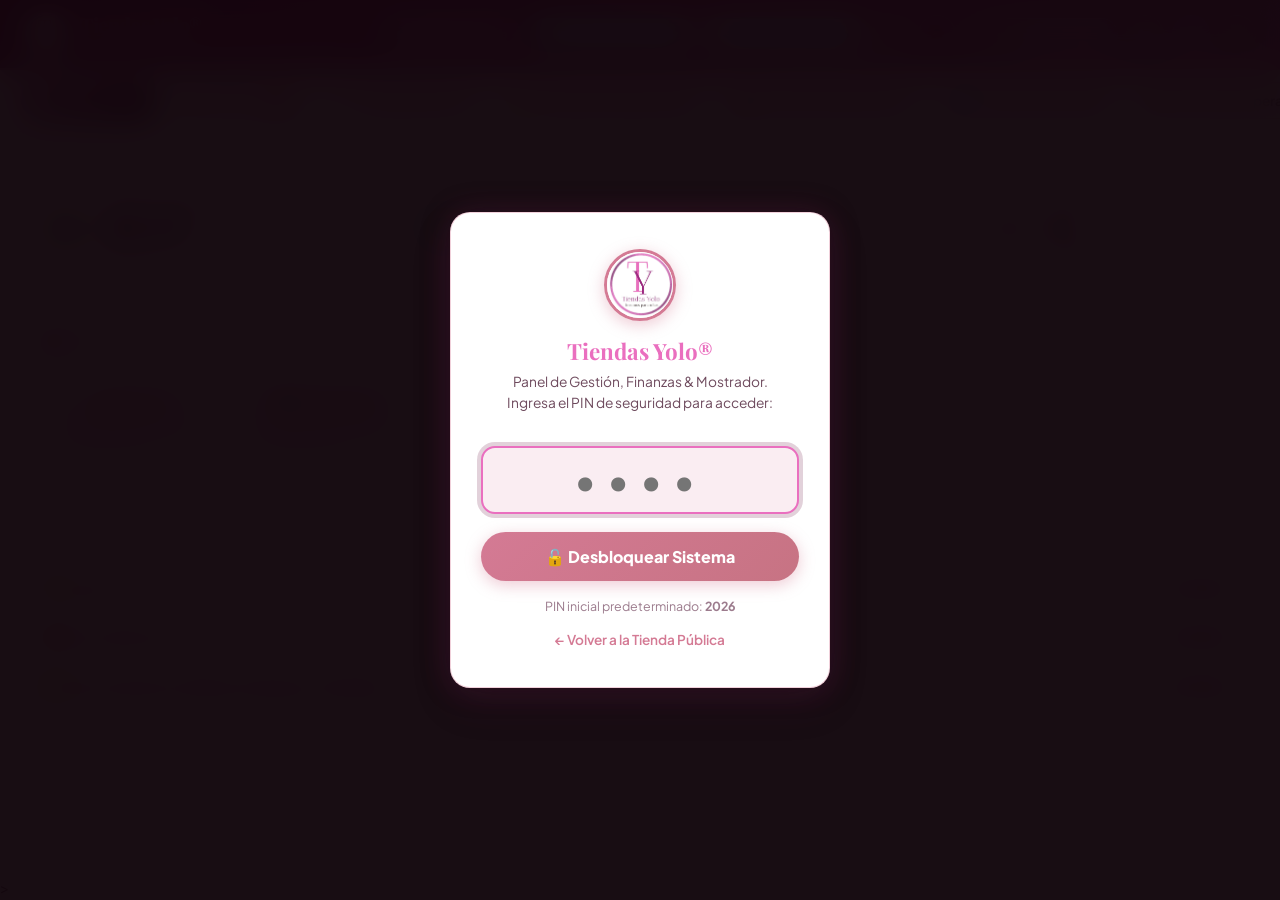
==== admin.html @ 81dedd33 "Modify admin.html for style updates and links Updated styles and links for admin panel." ====
<!DOCTYPE html>
<html lang="es">
<head>
  <meta charset="UTF-8">
  <meta name="viewport" content="width=device-width, initial-scale=1.0, maximum-scale=1.0, user-scalable=no">
  <title>Tiendas Yolo® | Backoffice & Finanzas</title>
  
  <meta name="robots" content="noindex, nofollow">
  <meta name="theme-color" content="#ea6fbf">
  <link rel="icon" type="image/png" href="favicon.png">
  <link rel="apple-touch-icon" href="icon-192.png">
  <link rel="manifest" href="manifest.webmanifest">

  <!-- Google Fonts: Playfair Display & Plus Jakarta Sans -->
  <link rel="preconnect" href="https://fonts.googleapis.com">
  <link rel="preconnect" href="https://fonts.gstatic.com">
  <link href="https://fonts.googleapis.com/css2?family=Playfair+Display:wght@600;700&family=Plus+Jakarta+Sans:wght@400;500;600;700;800&display=swap" rel="stylesheet">

  <link rel="stylesheet" href="https://cdnjs.cloudflare.com/ajax/libs/font-awesome/6.5.1/css/all.min.css" />
  <link rel="stylesheet" href="styles.css?v=20261023e">
  <style>
    /* Estilos Luxury Backoffice Tiendas Yolo */
    :root {
      --admin-topbar-h: 70px;
    }
    .admin-luxury-header {
      background: linear-gradient(135deg, #a8236d 0%, #d83d94 50%, #ea6fbf 100%);
      backdrop-filter: blur(14px);
      -webkit-backdrop-filter: blur(14px);
      color: #fff;
      padding: 12px 24px;
      display: flex;
      align-items: center;
      justify-content: space-between;
      position: sticky;
      top: 0;
      z-index: 1000;
      box-shadow: 0 4px 20px rgba(216, 61, 148, 0.3);
      border-bottom: 2px solid var(--ty-magenta-fuchsia);
    }
    .admin-brand-wrap {
      display: flex;
      align-items: center;
      gap: 12px;
      text-decoration: none;
      color: inherit;
    }
    .admin-brand-logo {
      width: 44px;
      height: 44px;
      border-radius: 50%;
      border: 2px solid #ea6fbf;
      box-shadow: 0 0 12px rgba(234, 111, 191, 0.5);
      object-fit: cover;
    }
    .admin-brand-title {
      font-family: var(--font-serif);
      font-size: 1.25rem;
      font-weight: 700;
      letter-spacing: -0.02em;
      line-height: 1.1;
      color: #ffffff;
    }
    .admin-badge-pro {
      background: linear-gradient(135deg, #FFF9D2, #FFE57F);
      color: #7c144e;
      font-size: 0.7rem;
      font-weight: 800;
      padding: 2px 9px;
      border-radius: var(--radius-pill);
      letter-spacing: 0.05em;
      text-transform: uppercase;
      box-shadow: 0 2px 8px rgba(255, 229, 127, 0.45);
      border: 1px solid rgba(229, 190, 78, 0.6);
      display: inline-block;
      margin-left: 6px;
    }
    .admin-brand-subtitle {
      font-size: 0.74rem;
      color: rgba(255, 255, 255, 0.88);
    }

    .admin-controls-group {
      display: flex;
      align-items: center;
      gap: 8px;
      flex-wrap: wrap;
    }

    .admin-profile-pill {
      background: rgba(255, 255, 255, 0.18);
      border: 1px solid rgba(255, 255, 255, 0.35);
      color: #ffffff;
      padding: 6px 12px;
      border-radius: var(--radius-pill);
      font-size: 0.76rem;
      font-weight: 700;
      display: inline-flex;
      align-items: center;
      gap: 6px;
      box-shadow: 0 2px 6px rgba(0,0,0,0.1);
    }

    @media (max-width: 820px) {
      .admin-luxury-header {
        position: relative;
        flex-direction: column;
        align-items: stretch;
        gap: 12px;
        padding: 12px 14px;
      }
      .admin-brand-wrap {
        justify-content: flex-start;
      }
      .admin-controls-group {
        display: flex;
        flex-wrap: wrap;
        align-items: center;
        justify-content: flex-start;
        width: 100%;
        gap: 8px;
      }
      .bcv-admin-pill, .cloud-admin-pill, .admin-profile-pill {
        font-size: 0.72rem;
        padding: 5px 10px;
      }
      .admin-circle-btn {
        width: 36px;
        height: 36px;
        font-size: 0.95rem;
      }
      .admin-subnav-bar {
        position: sticky;
        top: 0;
        z-index: 800;
        overflow-x: auto;
        flex-wrap: nowrap;
        -webkit-overflow-scrolling: touch;
        scrollbar-width: none;
        padding: 8px 10px;
        gap: 6px;
        background: var(--bg-surface);
      }
      .admin-subnav-bar::-webkit-scrollbar {
        display: none;
      }
      .admin-tab-btn {
        flex-shrink: 0;
        white-space: nowrap;
        font-size: 0.8rem;
        padding: 7px 12px;
      }
    }
    .admin-circle-btn {
      width: 38px;
      height: 38px;
      border-radius: 50%;
      border: 1px solid rgba(255, 255, 255, 0.2);
      background: rgba(255, 255, 255, 0.1);
      color: #ffffff;
      display: inline-flex;
      align-items: center;
      justify-content: center;
      font-size: 1rem;
      cursor: pointer;
      transition: all var(--transition-fast);
      box-shadow: 0 2px 6px rgba(0, 0, 0, 0.15);
    }
    .admin-circle-btn:hover {
      background: rgba(255, 255, 255, 0.25);
      transform: translateY(-2px);
      box-shadow: 0 4px 12px rgba(0, 0, 0, 0.25);
      border-color: var(--ty-rose-gold);
    }
    .admin-circle-btn.btn-fast-order {
      background: linear-gradient(135deg, #f59e0b, #d97706);
      border-color: #f59e0b;
      color: #1a0815;
      font-weight: 800;
      box-shadow: 0 0 14px rgba(245, 158, 11, 0.5);
    }
    .admin-circle-btn.btn-fast-order:hover {
      background: linear-gradient(135deg, #fbbf24, #f59e0b);
      transform: scale(1.06);
    }

    .bcv-admin-pill {
      background: #e0f2fe;
      border: 1px solid rgba(3, 105, 161, 0.25);
      color: #0369a1;
      padding: 6px 14px;
      border-radius: var(--radius-pill);
      font-size: 0.78rem;
      font-weight: 700;
      display: inline-flex;
      align-items: center;
      gap: 6px;
      cursor: pointer;
      transition: all var(--transition-fast);
    }
    .bcv-admin-pill:hover {
      background: #bae6fd;
      border-color: #0284c7;
      transform: translateY(-1px);
    }
    .bcv-pulse-dot {
      width: 8px;
      height: 8px;
      border-radius: 50%;
      background: #0284c7;
      box-shadow: 0 0 8px #0284c7;
      animation: pulse-glow 2s infinite;
    }
    @keyframes pulse-glow {
      0%, 100% { opacity: 1; transform: scale(1); }
      50% { opacity: 0.4; transform: scale(0.85); }
    }

    .cloud-admin-pill {
      background: #e0f2fe;
      border: 1px solid rgba(3, 105, 161, 0.25);
      color: #0369a1;
      padding: 6px 14px;
      border-radius: var(--radius-pill);
      font-size: 0.78rem;
      font-weight: 700;
      display: inline-flex;
      align-items: center;
      gap: 6px;
      cursor: pointer;
      transition: all var(--transition-fast);
    }
    .cloud-admin-pill:hover {
      background: #bae6fd;
      border-color: #0284c7;
    }
    .cloud-admin-pill.online {
      background: #e0f2fe;
      border-color: rgba(3, 105, 161, 0.25);
      color: #0369a1;
    }

    /* Sub-nav Administrativo */
    .admin-subnav-bar {
      display: flex;
      gap: 6px;
      overflow-x: auto;
      padding: 12px 20px;
      background: var(--bg-surface);
      border-bottom: 1px solid var(--border-light);
      position: sticky;
      top: var(--admin-topbar-h);
      z-index: 900;
      box-shadow: var(--shadow-sm);
    }
    .admin-tab-btn {
      display: inline-flex;
      align-items: center;
      gap: 8px;
      padding: 9px 18px;
      border-radius: var(--radius-pill);
      border: 1px solid var(--border-light);
      background: var(--bg-subtle);
      color: var(--text-secondary);
      font-weight: 600;
      font-size: 0.86rem;
      cursor: pointer;
      white-space: nowrap;
      transition: all var(--transition-fast);
    }
    .admin-tab-btn:hover {
      background: var(--ty-pink-soft);
      color: var(--ty-primary);
      border-color: var(--border-rose);
    }
    .admin-tab-btn.active {
      background: linear-gradient(135deg, var(--ty-primary), #521235);
      color: #ffffff;
      border-color: var(--ty-primary);
      box-shadow: 0 4px 12px rgba(112, 26, 73, 0.3);
    }
    .tab-badge {
      background: #ef4444;
      color: #ffffff;
      font-size: 0.72rem;
      font-weight: 800;
      padding: 1px 7px;
      border-radius: var(--radius-pill);
    }

    /* PIN Lock */
    .pin-lock-overlay {
      position: fixed;
      inset: 0;
      background: rgba(15, 4, 10, 0.96);
      backdrop-filter: blur(16px);
      -webkit-backdrop-filter: blur(16px);
      z-index: 99999;
      display: flex;
      align-items: center;
      justify-content: center;
      padding: 20px;
    }
    .pin-box {
      background: var(--bg-surface);
      border: 1px solid var(--border-rose);
      border-radius: var(--radius-lg);
      padding: 36px 30px;
      max-width: 380px;
      width: 100%;
      text-align: center;
      box-shadow: var(--shadow-lg), 0 0 30px rgba(112, 26, 73, 0.25);
    }
    .pin-logo {
      width: 72px;
      height: 72px;
      border-radius: 50%;
      margin: 0 auto 14px;
      border: 3px solid var(--ty-rose-gold);
      box-shadow: 0 4px 16px rgba(212, 122, 148, 0.4);
    }
    .pin-input {
      font-size: 2rem;
      letter-spacing: 0.35em;
      text-align: center;
      width: 100%;
      padding: 12px;
      margin: 18px 0;
      background: var(--bg-subtle);
      border: 2px solid var(--border-rose);
      border-radius: var(--radius-md);
      color: var(--text-primary);
      font-weight: 800;
    }
    .pin-input:focus {
      outline: none;
      border-color: var(--ty-primary);
      box-shadow: 0 0 0 4px rgba(112, 26, 73, 0.2);
    }

    /* Finanzas Multi-Divisa Cards */
    .finance-currencies-grid {
      display: grid;
      grid-template-columns: repeat(auto-fit, minmax(210px, 1fr));
      gap: 14px;
      margin-bottom: 20px;
    }
    .currency-card {
      background: var(--bg-surface);
      border: 1px solid var(--border-light);
      border-radius: var(--radius-md);
      padding: 16px;
      box-shadow: var(--shadow-sm);
      display: flex;
      flex-direction: column;
      gap: 6px;
      position: relative;
      overflow: hidden;
      transition: all var(--transition-fast);
    }
    .currency-card:hover {
      transform: translateY(-2px);
      box-shadow: var(--shadow-md);
    }
    .currency-card::before {
      content: '';
      position: absolute;
      top: 0;
      left: 0;
      bottom: 0;
      width: 4px;
    }
    .currency-card.pm-card::before { background: #10b981; }
    .currency-card.cash-card::before { background: #059669; }
    .currency-card.binance-card::before { background: #f59e0b; }

    .currency-card-header {
      display: flex;
      align-items: center;
      justify-content: space-between;
    }
    .currency-name {
      font-size: 0.8rem;
      font-weight: 700;
      text-transform: uppercase;
      letter-spacing: 0.05em;
      color: var(--text-muted);
    }
    .currency-val-main {
      font-size: 1.5rem;
      font-weight: 800;
      color: var(--text-primary);
      line-height: 1.1;
    }
    .currency-val-sub {
      font-size: 0.82rem;
      color: var(--text-secondary);
      font-weight: 600;
    }

    /* Desglose de Gastos Cards */
    .expense-cat-progress-item {
      display: flex;
      flex-direction: column;
      gap: 4px;
      margin-bottom: 12px;
    }
    .expense-cat-header {
      display: flex;
      justify-content: space-between;
      font-size: 0.82rem;
      font-weight: 700;
      color: var(--text-primary);
    }
    .expense-progress-bar-bg {
      background: var(--bg-subtle);
      border-radius: var(--radius-pill);
      height: 8px;
      overflow: hidden;
      width: 100%;
    }
    .expense-progress-bar-fill {
      height: 100%;
      border-radius: var(--radius-pill);
      background: linear-gradient(90deg, #f59e0b, #ef4444);
      transition: width 0.5s ease;
    }

    /* Manicuristas CRM Cards */
    .crm-banner-info {
      background: linear-gradient(135deg, rgba(112, 26, 73, 0.08), rgba(212, 122, 148, 0.12));
      border: 1px solid var(--border-rose);
      border-radius: var(--radius-md);
      padding: 16px 20px;
      margin-bottom: 20px;
      display: flex;
      align-items: center;
      justify-content: space-between;
      gap: 16px;
      flex-wrap: wrap;
    }

    /* Reporte Z Cierre de Caja Modal */
    .report-z-sheet {
      background: #ffffff;
      color: #111827;
      padding: 24px;
      border-radius: var(--radius-md);
      font-family: 'Courier New', Courier, monospace;
      border: 1px dashed #9ca3af;
      margin: 16px 0;
      line-height: 1.4;
    }
    .report-z-sheet h3 {
      text-align: center;
      font-size: 1.2rem;
      margin-bottom: 4px;
    }
    .report-z-sheet .center-text { text-align: center; font-size: 0.85rem; }
    .report-z-sheet .divider-line { border-top: 1px dashed #6b7280; margin: 10px 0; }
    .report-z-sheet .row-item { display: flex; justify-content: space-between; font-size: 0.9rem; }
    .report-z-sheet .row-item.bold-row { font-weight: bold; font-size: 1rem; }

    /* Guía de Operaciones Cards */
    .admin-guide-grid {
      display: grid;
      grid-template-columns: repeat(auto-fit, minmax(280px, 1fr));
      gap: 20px;
      margin-top: 16px;
    }
    .admin-guide-card {
      background: var(--bg-surface);
      border: 1px solid var(--border-light);
      border-radius: var(--radius-lg);
      padding: 24px;
      box-shadow: var(--shadow-sm);
      display: flex;
      flex-direction: column;
      gap: 12px;
      transition: all var(--transition-fast);
      position: relative;
    }
    .admin-guide-card:hover {
      transform: translateY(-3px);
      box-shadow: var(--shadow-md);
      border-color: var(--border-rose);
    }
    .guide-step-badge {
      width: 32px;
      height: 32px;
      border-radius: 50%;
      background: var(--ty-primary);
      color: #ffffff;
      display: flex;
      align-items: center;
      justify-content: center;
      font-weight: 800;
      font-size: 0.9rem;
    }
    .guide-card-title {
      font-family: var(--font-serif);
      font-size: 1.15rem;
      color: var(--ty-primary);
      font-weight: 700;
    }
    .guide-card-text {
      font-size: 0.88rem;
      color: var(--text-secondary);
      line-height: 1.5;
    }
  </style>
</head>
<body class="theme-light">

  <!-- =================================================================== -->
  <!-- PANTALLA DE SEGURIDAD / PIN DE ACCESO AL BACKOFFICE -->
  <!-- =================================================================== -->
  <div id="pin-lock-modal" class="pin-lock-overlay" style="display:none;">
    <div class="pin-box">
      <img src="logo-yolo.png" alt="Tiendas Yolo" class="pin-logo" onerror="this.onerror=null; this.src='assets/logo-yolo.png'">
      <h3 style="font-family:var(--font-serif); font-size:1.4rem; color:var(--ty-primary); margin-bottom:4px;">Tiendas Yolo®</h3>
      <p style="font-size:0.86rem; color:var(--text-secondary); margin-bottom:14px;">
        Panel de Gestión, Finanzas & Mostrador.<br>
        Ingresa el PIN de seguridad para acceder:
      </p>
      
      <input type="password" id="input-admin-pin" class="pin-input" maxlength="6" placeholder="••••" autocomplete="off" autofocus>
      
      <button class="btn-primary" id="btn-unlock-pin" style="width:100%; justify-content:center; padding:14px; font-weight:800; font-size:1rem;">
        🔓 Desbloquear Sistema
      </button>

      <p style="font-size:0.78rem; color:var(--text-muted); margin-top:16px;">
        PIN inicial predeterminado: <strong>2026</strong>
      </p>
      <div style="margin-top:12px;">
        <a href="./" style="font-size:0.85rem; color:var(--ty-rose-gold); text-decoration:none; font-weight:600;">
          ← Volver a la Tienda Pública
        </a>
      </div>
    </div>
  </div>

  <!-- =================================================================== -->
  <!-- HEADER LUXURY DE TIENDAS YOLO (CONTROLES ADMINISTRATIVOS) -->
  <!-- =================================================================== -->
  <header class="admin-luxury-header">
    <a href="#admin-dashboard" class="admin-brand-wrap" title="Ir al Dashboard General">
      <img src="logo-yolo.png" alt="Tiendas Yolo" class="admin-brand-logo" onerror="this.onerror=null; this.src='assets/logo-yolo.png'">
      <div>
        <div class="admin-brand-title">
          Tiendas Yolo®
        </div>
        <div class="admin-brand-subtitle">Backoffice · Finanzas · Tienda Online Maracaibo</div>
      </div>
    </a>

    <!-- CONTROLES CIRCULARES & STATUS EN VIVO -->
    <div class="admin-controls-group">

      <!-- Botón Volver a la Tienda Web Pública -->
      <a href="index.html" class="admin-pill-btn" style="text-decoration:none; display:inline-flex; align-items:center; gap:6px; background:linear-gradient(135deg, var(--ty-primary), #d45ba8); color:#fff; padding:6px 14px; border-radius:var(--radius-pill); font-weight:700; font-size:0.82rem; box-shadow:0 2px 8px rgba(0,0,0,0.15);" title="Ver Tienda Web Pública">
        🛍️ Ver Tienda Web
      </a>

      <!-- Tasa Oficial BCV en vivo (Click para actualizar) -->
      <div class="bcv-admin-pill" id="topbar-bcv-pill" title="Tasa oficial BCV actualizada en tiempo real (Clic para refrescar)">
        <span class="bcv-pulse-dot"></span>
        <span>BCV: <strong id="topbar-bcv-rate">Bs. 883.40</strong> / $</span>
      </div>

      <!-- Estado Google Sheets en vivo -->
      <div class="cloud-admin-pill online" id="topbar-cloud-pill" title="Respaldo y base de datos Google Sheets permanente">
        <span>☁️</span>
        <span id="topbar-cloud-text">Sheets Online</span>
      </div>



      <!-- Botón Cierre de Caja Diario (Reporte Z) -->
      <button type="button" class="admin-circle-btn" id="btn-topbar-report-z" title="🧾 Cierre de Caja Diario (Reporte Z)">
        🧾
      </button>

      <!-- Botón Manual & Guía de Gestión -->
      <button type="button" class="admin-circle-btn" id="btn-topbar-guide" title="🎓 Manual de Gestión y Enseñanza de Uso">
        🎓
      </button>

      <!-- Perfil Oficial Administrador / Desarrollador -->
      <div class="admin-profile-pill" id="admin-profile-badge" title="Sesión Administrador: Moisés González">
        <span class="bcv-pulse-dot" style="background:#ea6fbf; box-shadow:0 0 8px #ea6fbf;"></span>
        <span>👨‍💻 Moisés González</span>
      </div>

      <!-- Forzar Actualización en Dispositivos PWA -->
      <button type="button" class="admin-circle-btn" id="btn-topbar-force-refresh" title="🔄 Forzar Actualización y Limpiar Caché en Clientes">
        🔄
      </button>

      <!-- Modo Oscuro / Claro -->
      <button type="button" class="admin-circle-btn" id="btn-toggle-theme" title="Cambiar Tema (Claro / Oscuro)">
        🌓
      </button>

      <!-- Bloquear Sesión PIN -->
      <button type="button" class="admin-circle-btn" id="btn-lock-session" title="🔒 Bloquear Sesión con PIN">
        🔒
      </button>

    </div>
  </header>

  <!-- =================================================================== -->
  <!-- BARRA DE SUB-MÓDULOS ADMINISTRATIVOS -->
  <!-- =================================================================== -->
  <nav class="admin-subnav-bar">
    <button type="button" class="admin-tab-btn active" data-tab="admin-dashboard">
      <span>📊</span>
      <span>Dashboard</span>
    </button>
    <button type="button" class="admin-tab-btn" data-tab="admin-orders">
      <span>📦</span>
      <span>Pedidos</span>
      <span class="tab-badge" id="admin-orders-pending-count">0</span>
    </button>
    <button type="button" class="admin-tab-btn" data-tab="admin-quotes">
      <span>📝</span>
      <span>Cotizaciones Pro</span>
    </button>
    <button type="button" class="admin-tab-btn" data-tab="admin-finances">
      <span>💰</span>
      <span>Finanzas & Flujo de Caja</span>
    </button>
    <button type="button" class="admin-tab-btn" data-tab="admin-inventory">
      <span>🗃️</span>
      <span>Inventario (SKU Único)</span>
    </button>
    <button type="button" class="admin-tab-btn" data-tab="admin-clients">
      <span>👥</span>
      <span>Manicuristas (CRM)</span>
    </button>
    <button type="button" class="admin-tab-btn" data-tab="admin-guide">
      <span>🎓</span>
      <span>Manual de Operación</span>
    </button>
    <button type="button" class="admin-tab-btn" data-tab="admin-settings">
      <span>⚙️</span>
      <span>Config & Nube</span>
    </button>
  </nav>

  <!-- =================================================================== -->
  <!-- CONTENIDO PRINCIPAL DE MÓDULOS -->
  <!-- =================================================================== -->
  <main class="main-content" style="padding:20px;">

    <!-- SUB-VISTA 1: DASHBOARD EJECUTIVO -->
    <div id="subtab-admin-dashboard" class="admin-subtab-content active">
      
      <!-- TARJETAS KPI -->
      <div class="kpi-grid">
        <div class="kpi-card card-revenue">
          <div class="kpi-icon-wrap">💵</div>
          <div class="kpi-info">
            <span class="kpi-title">Ventas Totales</span>
            <h3 class="kpi-value" id="kpi-total-sales-usd">$0.00</h3>
            <span class="kpi-sub" id="kpi-total-sales-bs">Bs. 0.00</span>
          </div>
        </div>
        <div class="kpi-card card-net-profit">
          <div class="kpi-icon-wrap">📈</div>
          <div class="kpi-info">
            <span class="kpi-title">Ganancia Neta</span>
            <h3 class="kpi-value highlight-profit" id="kpi-net-profit-usd">$0.00</h3>
            <span class="kpi-sub" id="kpi-profit-margin">Margen neto: 0%</span>
          </div>
        </div>
        <div class="kpi-card card-orders">
          <div class="kpi-icon-wrap">📦</div>
          <div class="kpi-info">
            <span class="kpi-title">Pedidos Activos</span>
            <h3 class="kpi-value" id="kpi-active-orders-count">0</h3>
            <span class="kpi-sub" id="kpi-orders-delivered-count">0 entregados</span>
          </div>
        </div>
        <div class="kpi-card card-inventory-alert">
          <div class="kpi-icon-wrap">⚠️</div>
          <div class="kpi-info">
            <span class="kpi-title">Stock Crítico</span>
            <h3 class="kpi-value" id="kpi-low-stock-count">0</h3>
            <span class="kpi-sub">Insumos por reponer</span>
          </div>
        </div>
      </div>

      <!-- DOS COLUMNAS: CUENTAS Y PEDIDOS RECIENTES -->
      <div class="dashboard-two-cols">
        <div class="panel-box">
          <div class="panel-header">
            <h4 class="panel-title">👛 Balance de Cajas y Cuentas</h4>
            <button class="btn-micro" id="btn-dash-new-movement">+ Movimiento</button>
          </div>
          <div class="accounts-grid" id="dashboard-accounts-container"></div>
        </div>

        <div class="panel-box">
          <div class="panel-header">
            <h4 class="panel-title">🚚 Pedidos Recientes por Despachar</h4>
            <button class="btn-micro" id="btn-dash-see-all-orders">Ver Todos</button>
          </div>
          <div class="recent-orders-list" id="dashboard-recent-orders-container"></div>
        </div>
      </div>

      <!-- DESGLOSE FINANCIERO -->
      <div class="panel-box full-width-panel">
        <div class="panel-header">
          <h4 class="panel-title">📊 Desglose Financiero (Ingresos vs Costos vs Gastos)</h4>
          <span class="panel-tag">Tiempo Real</span>
        </div>
        <div class="finance-bars-summary" id="dashboard-finance-bars"></div>
      </div>

    </div>

    <!-- SUB-VISTA 2: GESTIÓN DE PEDIDOS -->
    <div id="subtab-admin-orders" class="admin-subtab-content" style="display:none;">
      <div class="module-action-bar">
        <div class="filters-row">
          <button class="filter-pill active" data-order-filter="all">Todos (<span id="count-filter-all">0</span>)</button>
          <button class="filter-pill" data-order-filter="Pendiente">Pendientes (<span id="count-filter-pending">0</span>)</button>
          <button class="filter-pill" data-order-filter="Confirmado">Confirmados (<span id="count-filter-confirmed">0</span>)</button>
          <button class="filter-pill" data-order-filter="En Preparación">En Preparación (<span id="count-filter-prep">0</span>)</button>
          <button class="filter-pill" data-order-filter="En Delivery">En Delivery (<span id="count-filter-delivery">0</span>)</button>
          <button class="filter-pill" data-order-filter="Entregado">Entregados (<span id="count-filter-delivered">0</span>)</button>
        </div>
        <div class="action-buttons">
          <button class="btn-secondary" id="btn-export-orders-csv">📥 Exportar Pedidos (CSV)</button>
        </div>
      </div>

      <div class="orders-admin-list" id="admin-orders-container"></div>
    </div>

    <!-- SUB-VISTA 3: COTIZACIONES PRO -->
    <div id="subtab-admin-quotes" class="admin-subtab-content" style="display:none;">
      <div class="module-action-bar">
        <div class="search-micro-box wide-search">
          <input type="text" id="quotes-search-input" placeholder="Buscar cotización por cliente o nro...">
        </div>
        <div class="action-buttons">
          <button class="btn-primary" id="btn-open-quote-builder">+ Nueva Cotización Formal</button>
        </div>
      </div>

      <div class="panel-box full-width-panel">
        <div class="table-responsive">
          <table class="styled-table" id="quotes-table">
            <thead>
              <tr>
                <th>ID</th>
                <th>Fecha</th>
                <th>Manicurista / Salón</th>
                <th>Teléfono</th>
                <th>Insumos</th>
                <th>Total USD</th>
                <th>Total Bs</th>
                <th>Acciones</th>
              </tr>
            </thead>
            <tbody id="quotes-table-body"></tbody>
          </table>
        </div>
      </div>
    </div>

    <!-- SUB-VISTA 4: FINANZAS COMPLETAS & FLUJO MULTI-DIVISA -->
    <div id="subtab-admin-finances" class="admin-subtab-content" style="display:none;">
      
      <!-- BARRA DE FILTRO POR FECHAS CONTABLES -->
      <div class="finance-date-filter-bar">
        <span style="font-weight:700; font-size:0.88rem; color:var(--text-main);">📅 Período Contable:</span>
        <button type="button" class="btn-filter-date active" data-period="today">Hoy</button>
        <button type="button" class="btn-filter-date" data-period="week">Esta Semana</button>
        <button type="button" class="btn-filter-date" data-period="month">Este Mes</button>
        <button type="button" class="btn-filter-date" data-period="year">Este Año</button>
        <button type="button" class="btn-filter-date" data-period="all">Histórico Completo</button>
      </div>

      <!-- CUADRÍCULA MULTI-DIVISA -->
      <div class="finance-currencies-grid">
        <div class="currency-card pm-card">
          <div class="currency-card-header">
            <span class="currency-name">📲 Pago Móvil Banesco</span>
            <span>🇻🇪</span>
          </div>
          <div class="currency-val-main" id="cur-pm-usd">$0.00</div>
          <div class="currency-val-sub" id="cur-pm-bs">Bs. 0.00</div>
        </div>

        <div class="currency-card cash-card">
          <div class="currency-card-header">
            <span class="currency-name">💵 Efectivo Dólares ($)</span>
            <span>🇺🇸</span>
          </div>
          <div class="currency-val-main" id="cur-cash-usd">$0.00</div>
          <div class="currency-val-sub">Caja Fuerte Tienda</div>
        </div>

        <div class="currency-card binance-card">
          <div class="currency-card-header">
            <span class="currency-name">🟡 Binance Pay ($)</span>
            <span>USDT</span>
          </div>
          <div class="currency-val-main" id="cur-binance-usd">$0.00</div>
          <div class="currency-val-sub">Cripto & Dólares Digitales</div>
        </div>
      </div>

      <!-- TARJETAS DE RESULTADOS FINANCIEROS -->
      <div class="kpi-grid" style="margin-bottom:20px;">
        <div class="kpi-card">
          <div class="kpi-icon-wrap" style="background:#d1fae5; color:#065f46;">📥</div>
          <div class="kpi-info">
            <span class="kpi-title">Ingresos Totales</span>
            <h3 class="kpi-value" id="fin-pill-in-val">$0.00</h3>
            <span class="kpi-sub">Ventas & mostrador</span>
          </div>
        </div>
        <div class="kpi-card">
          <div class="kpi-icon-wrap" style="background:#fee2e2; color:#991b1b;">📦</div>
          <div class="kpi-info">
            <span class="kpi-title">Costo de Mercancía</span>
            <h3 class="kpi-value" id="fin-pill-cogs-val" style="color:#ef4444;">$0.00</h3>
            <span class="kpi-sub">Reposición de insumos</span>
          </div>
        </div>
        <div class="kpi-card">
          <div class="kpi-icon-wrap" style="background:#fef3c7; color:#92400e;">📤</div>
          <div class="kpi-info">
            <span class="kpi-title">Gastos Operativos</span>
            <h3 class="kpi-value" id="fin-pill-out-val" style="color:#f59e0b;">$0.00</h3>
            <span class="kpi-sub">Local, delivery, bolsas</span>
          </div>
        </div>
        <div class="kpi-card">
          <div class="kpi-icon-wrap" style="background:#dcfce7; color:#15803d;">💰</div>
          <div class="kpi-info">
            <span class="kpi-title">Utilidad Neta Real</span>
            <h3 class="kpi-value highlight-profit" id="fin-pill-net-val">$0.00</h3>
            <span class="kpi-sub" id="fin-pill-net-pct">Margen: 0%</span>
          </div>
        </div>
      </div>

      <!-- DESGLOSE DE GASTOS POR CATEGORÍA -->
      <div class="panel-box full-width-panel" style="margin-bottom:20px;">
        <div class="panel-header">
          <h4 class="panel-title">🏷️ Desglose de Egresos por Categoría</h4>
          <span class="panel-tag">Control de Costos</span>
        </div>
        <div id="fin-expenses-category-breakdown" style="padding:10px 0;"></div>
      </div>

      <!-- BARRA DE ACCIÓN FINANCIERA -->
      <div class="module-action-bar">
        <div class="action-buttons">
          <button class="btn-primary" id="btn-new-finance-entry">+ Registrar Movimiento</button>
          <button class="btn-whatsapp-outline" id="btn-open-report-z">🧾 Cierre de Caja Diario (Reporte Z)</button>
          <button class="btn-secondary" id="btn-export-finances-csv">📥 Exportar Libro Contable (CSV)</button>
        </div>
      </div>

      <!-- LIBRO DIARIO DE MOVIMIENTOS -->
      <div class="panel-box full-width-panel">
        <div class="panel-header">
          <h4 class="panel-title">📖 Libro Diario de Movimientos</h4>
          <div class="search-micro-box">
            <input type="text" id="finances-search-input" placeholder="Buscar concepto, cuenta o pedido...">
          </div>
        </div>
        <div class="table-responsive">
          <table class="styled-table" id="finances-table">
            <thead>
              <tr>
                <th>Fecha</th>
                <th>ID</th>
                <th>Tipo</th>
                <th>Categoría</th>
                <th>Descripción</th>
                <th>Cuenta / Método</th>
                <th>Monto USD</th>
                <th>Monto Bs</th>
                <th>Acción</th>
              </tr>
            </thead>
            <tbody id="finances-table-body"></tbody>
          </table>
        </div>
      </div>
    </div>

    <!-- SUB-VISTA 5: INVENTARIO & STOCK CON SKU ÚNICO -->
    <div id="subtab-admin-inventory" class="admin-subtab-content" style="display:none;">
      <div class="module-action-bar">
        <div class="search-micro-box wide-search">
          <input type="text" id="inv-search-input" placeholder="Filtrar insumo por nombre, categoría o SKU único...">
        </div>
        <div class="action-buttons">
          <button class="btn-primary" id="btn-new-product">+ Nuevo Insumo</button>
          <button class="btn-secondary" id="btn-export-inventory-csv">📥 Exportar Stock (CSV)</button>
        </div>
      </div>

      <div class="panel-box full-width-panel">
        <div class="table-responsive">
          <table class="styled-table" id="inventory-table">
            <thead>
              <tr>
                <th>Insumo</th>
                <th>Categoría</th>
                <th>SKU Único</th>
                <th>P. Venta ($)</th>
                <th>Costo ($)</th>
                <th>Margen</th>
                <th>Stock Actual</th>
                <th>Estado Stock</th>
                <th>Acciones</th>
              </tr>
            </thead>
            <tbody id="inventory-table-body"></tbody>
          </table>
        </div>
      </div>
    </div>

    <!-- SUB-VISTA 6: CLIENTES Y MANICURISTAS (CRM) -->
    <div id="subtab-admin-clients" class="admin-subtab-content" style="display:none;">
      
      <!-- BANNER EXPLICATIVO DEL CRM -->
      <div class="crm-banner-info">
        <div>
          <h4 style="font-family:var(--font-serif); font-size:1.15rem; color:var(--ty-primary); margin-bottom:4px;">
            💎 Club VIP de Manicuristas & Salones de Belleza
          </h4>
          <p style="font-size:0.86rem; color:var(--text-secondary); max-width:680px;">
            Este CRM registra automáticamente a las clientas que abren cuenta en la tienda web y a las manicuristas de mostrador. Puedes consultar su historial de compras, asignarles niveles de descuento preferencial (5%, 10%, 15%) y contactarlas directo a su WhatsApp con un solo clic.
          </p>
        </div>
        <button class="btn-primary" id="btn-new-client-crm">+ Registrar Manicurista</button>
      </div>

      <div class="module-action-bar">
        <div class="filters-row" id="crm-filters-container">
          <button class="filter-pill active" data-crm-filter="all">🌸 Todas (<span id="crm-count-all">0</span>)</button>
          <button class="filter-pill" data-crm-filter="active">⚡ Con Pedido Activo (<span id="crm-count-active">0</span>)</button>
          <button class="filter-pill" data-crm-filter="vip">💎 Manicuristas VIP (<span id="crm-count-vip">0</span>)</button>
          <button class="filter-pill" data-crm-filter="history">📜 Con Historial (<span id="crm-count-history">0</span>)</button>
        </div>
        <div class="search-micro-box wide-search">
          <input type="text" id="clients-search-input" placeholder="Buscar manicurista por nombre, salón, WhatsApp o zona...">
        </div>
      </div>

      <div class="clients-cards-grid" id="admin-clients-container"></div>
    </div>

    <!-- SUB-VISTA 7: MANUAL DE OPERACIÓN Y GUÍA DE GESTIÓN -->
    <div id="subtab-admin-guide" class="admin-subtab-content" style="display:none;">
      <div class="panel-box full-width-panel">
        <div class="panel-header">
          <h3 class="panel-title" style="font-size:1.3rem;">🎓 Manual de Operación y Procedimientos de Tiendas Yolo</h3>
          <span class="panel-tag">Guía Oficial</span>
        </div>
        <p style="font-size:0.9rem; color:var(--text-secondary); margin-bottom:20px;">
          Aprende el flujo diario para atender clientes en mostrador, validar transferencias bancarias, realizar cierres contables y gestionar el stock sin errores.
        </p>

        <div class="admin-guide-grid">
          
          <div class="admin-guide-card">
            <div class="guide-step-badge">1</div>
            <h4 class="guide-card-title">🏪 Venta en Mostrador (POS)</h4>
            <p class="guide-card-text">
              Haz clic en el botón <strong>🏪 Venta Mostrador</strong> en la barra superior. Selecciona los insumos que la manicurista está llevando, elige el método de pago (Efectivo $, Pago Móvil o Binance Pay) y presiona "Procesar Venta". El sistema descuenta el stock automáticamente e ingresa el dinero a la caja correspondiente.
            </p>
          </div>

          <div class="admin-guide-card">
            <div class="guide-step-badge">2</div>
            <h4 class="guide-card-title">📦 Validación de Pagos Web</h4>
            <p class="guide-card-text">
              En la pestaña <strong>Pedidos</strong> verás las órdenes entrantes. Revisa el Nro. de Referencia y el banco del cliente. Al confirmar el depósito en tu banco, cambia el estado a <em>"Confirmado"</em> y usa el botón <em>"Notificar"</em> para enviarle su comprobante por WhatsApp automáticamente.
            </p>
          </div>

          <div class="admin-guide-card">
            <div class="guide-step-badge">3</div>
            <h4 class="guide-card-title">🧾 Cierre de Caja Diario (Reporte Z)</h4>
            <p class="guide-card-text">
              Al finalizar la jornada laboral, pulsa <strong>🧾 Cierre de Caja</strong>. La app totalizará cuánto dinero exacto debe haber en Efectivo Dólares, cuánto en Pago Móvil Bs. y cuánto en Binance Pay (USDT), restando los gastos del día. Puedes imprimir el ticket térmico en 1 sola página o enviártelo a tu WhatsApp de gerencia.
            </p>
          </div>

          <div class="admin-guide-card">
            <div class="guide-step-badge">4</div>
            <h4 class="guide-card-title">🗃️ Códigos SKU Automáticos</h4>
            <p class="guide-card-text">
              Al agregar cualquier producto en <strong>Inventario</strong>, el sistema le asigna un código único e irrepetible (ej: <code>ESM-001</code>, <code>GEL-002</code>, <code>KIT-003</code>). Esto evita duplicidades y permite un rastreo exacto tanto en la tienda como en los reportes de Google Sheets.
            </p>
          </div>

          <div class="admin-guide-card">
            <div class="guide-step-badge">5</div>
            <h4 class="guide-card-title">☁️ Sincronización Google Sheets</h4>
            <p class="guide-card-text">
              La aplicación interna está permanentemente vinculada a tu URL de Google Apps Script. Cada pedido, cliente o movimiento financiero se respalda en la nube. Si trabajas sin internet, el sistema almacena todo de forma local y lo sincroniza tan pronto regrese la conexión.
            </p>
          </div>

          <div class="admin-guide-card">
            <div class="guide-step-badge">6</div>
            <h4 class="guide-card-title">💎 Fidelización de Manicuristas</h4>
            <p class="guide-card-text">
              En <strong>Manicuristas (CRM)</strong> mantén el contacto con los salones de belleza y academias de Maracaibo. Cuando acumulan más de 5 pedidos, puedes otorgarles categoría VIP para que disfruten de precios especiales en lote.
            </p>
          </div>

        </div>
      </div>
    </div>

    <!-- SUB-VISTA 8: CONFIGURACIÓN & NUBE -->
    <div id="subtab-admin-settings" class="admin-subtab-content" style="display:none;">
      <div class="settings-grid">
        
        <!-- CONEXIÓN CON GOOGLE SHEETS -->
        <div class="settings-card highlight-card">
          <div class="card-icon-title">
            <span class="card-icon">☁️</span>
            <div>
              <h4 class="card-heading">Respaldo Permanente en Google Sheets</h4>
              <p class="card-subheading">Sincronización permanente con tu Google Drive sin re-introducir la URL.</p>
            </div>
          </div>

          <div class="form-group">
            <label for="cfg-sheets-api-url" class="form-label">URL del Web App de Google Apps Script:</label>
            <input type="url" id="cfg-sheets-api-url" class="form-input" placeholder="https://script.google.com/macros/s/.../exec">
            <span class="form-hint">Conexión permanente configurada por defecto a tu cuenta oficial.</span>
          </div>

          <div class="buttons-row">
            <button class="btn-primary" id="btn-save-sheets-config">💾 Guardar URL</button>
            <button class="btn-secondary" id="btn-test-sheets-connection">🔄 Probar Conexión</button>
            <button class="btn-whatsapp-outline" id="btn-force-cloud-sync">☁️ Sincronizar Ahora</button>
          </div>

          <div class="sync-logs-box" id="cloud-sync-logs">
            <span class="log-line">🟢 Conectado permanentemente a tu Web App de Google Sheets.</span>
          </div>
        </div>

        <!-- AJUSTES COMERCIALES -->
        <div class="settings-card">
          <div class="card-icon-title">
            <span class="card-icon">⚙️</span>
            <div>
              <h4 class="card-heading">Parámetros de Tiendas Yolo</h4>
              <p class="card-subheading">Tasa del día, números oficiales y PIN de seguridad.</p>
            </div>
          </div>

          <div class="form-grid-3">
            <div class="form-group">
              <label for="cfg-rate-bcv" class="form-label">Tasa del Día (Bs / USD):</label>
              <input type="number" step="0.01" id="cfg-rate-bcv" class="form-input" value="883.40">
            </div>
            <div class="form-group">
              <label for="cfg-whatsapp" class="form-label">WhatsApp de Pedidos:</label>
              <input type="text" id="cfg-whatsapp" class="form-input" value="584146553430">
            </div>
            <div class="form-group">
              <label for="cfg-admin-pin" class="form-label">PIN de Acceso al Panel:</label>
              <input type="text" id="cfg-admin-pin" class="form-input" value="2026" maxlength="6">
            </div>
          </div>

          <div class="form-grid-2">
            <div class="form-group">
              <label for="cfg-delivery-per-km" class="form-label">Tarifa Delivery por Km ($):</label>
              <input type="number" step="0.10" id="cfg-delivery-per-km" class="form-input" value="0.50" readonly title="Tarifa oficial: $0.50 por km de recorrido">
            </div>
            <div class="form-group">
              <label for="cfg-store-gps" class="form-label">Coordenadas Sede Origen (GPS):</label>
              <input type="text" id="cfg-store-gps" class="form-input" value="10.605420, -71.659259" readonly>
            </div>
          </div>

          <button class="btn-primary" id="btn-save-commercial-config">💾 Guardar Parámetros</button>
        </div>

        <!-- CONFIGURACIÓN DE CUENTAS & MÉTODOS DE PAGO -->
        <div class="settings-card">
          <div class="card-icon-title">
            <span class="card-icon">💳</span>
            <div>
              <h4 class="card-heading">Cuentas & Métodos de Pago Oficiales</h4>
              <p class="card-subheading">Configura los datos bancarios y billeteras digitales que verán las clientas al pagar.</p>
            </div>
          </div>

          <div style="background:var(--bg-subtle); padding:16px; border-radius:var(--radius-md); border:1px solid var(--border-rose); margin-bottom:16px;">
            <h5 style="font-size:0.9rem; font-weight:700; color:var(--ty-primary-dark); margin-bottom:10px;">📲 Datos para Pago Móvil (Bolívares Bs.)</h5>
            <div class="form-grid-3">
              <div class="form-group">
                <label for="cfg-pm-bank" class="form-label">Banco:</label>
                <input type="text" id="cfg-pm-bank" class="form-input" value="Banesco (0134)" placeholder="Ej: Banesco, Mercantil, BDV">
              </div>
              <div class="form-group">
                <label for="cfg-pm-id" class="form-label">Cédula / RIF:</label>
                <input type="text" id="cfg-pm-id" class="form-input" value="V-28123456" placeholder="V-12345678">
              </div>
              <div class="form-group">
                <label for="cfg-pm-phone" class="form-label">Teléfono Pago Móvil:</label>
                <input type="text" id="cfg-pm-phone" class="form-input" value="0414-6553430" placeholder="0414-6553430">
              </div>
            </div>
          </div>

          <div style="background:var(--bg-subtle); padding:16px; border-radius:var(--radius-md); border:1px solid var(--border-rose); margin-bottom:16px;">
            <h5 style="font-size:0.9rem; font-weight:700; color:var(--ty-primary-dark); margin-bottom:10px;">🟡 Binance Pay (Dólares Digitales USDT)</h5>
            <div class="form-grid-2">
              <div class="form-group">
                <label for="cfg-binance-id" class="form-label">Binance Pay ID (Numérico):</label>
                <input type="text" id="cfg-binance-id" class="form-input" value="829140291" placeholder="Ej: 829140291">
              </div>
              <div class="form-group">
                <label for="cfg-binance-email" class="form-label">Correo Vinculado Binance:</label>
                <input type="email" id="cfg-binance-email" class="form-input" value="pagos@tiendasyolo.com" placeholder="correo@ejemplo.com">
              </div>
            </div>
          </div>

          <div style="background:var(--bg-subtle); padding:16px; border-radius:var(--radius-md); border:1px solid var(--border-rose); margin-bottom:16px;">
            <h5 style="font-size:0.9rem; font-weight:700; color:var(--ty-primary-dark); margin-bottom:10px;">💵 Zelle & Efectivo Dólares</h5>
            <div class="form-grid-2">
              <div class="form-group">
                <label for="cfg-zelle-email" class="form-label">Correo Zelle / Titular:</label>
                <input type="text" id="cfg-zelle-email" class="form-input" value="tiendasyolove@gmail.com (Tiendas Yolo C.A.)" placeholder="zelle@correo.com">
              </div>
              <div class="form-group">
                <label for="cfg-cash-notes" class="form-label">Políticas de Efectivo:</label>
                <input type="text" id="cfg-cash-notes" class="form-input" value="Solo billetes en buen estado sin roturas ni manchas." placeholder="Notas de efectivo">
              </div>
            </div>
          </div>

          <button class="btn-primary" id="btn-save-payments-config">💾 Guardar Cuentas de Pago</button>
        </div>

        <!-- PERSONALIZACIÓN DE BANNERS & ANUNCIOS DE LA TIENDA -->
        <div class="settings-card">
          <div class="card-icon-title">
            <span class="card-icon">🎨</span>
            <div>
              <h4 class="card-heading">Personalización de Banners & Anuncios de la Tienda</h4>
              <p class="card-subheading">Edita los textos, promociones y mensajes del catálogo público en tiempo real.</p>
            </div>
          </div>

          <div class="form-group">
            <label for="cfg-banner-title" class="form-label">Título Principal del Banner:</label>
            <input type="text" id="cfg-banner-title" class="form-input" value="Insumos Profesionales para Manicuristas de Alto Nivel">
          </div>

          <div class="form-group">
            <label for="cfg-banner-desc" class="form-label">Subtítulo / Descripción del Banner:</label>
            <textarea id="cfg-banner-desc" class="form-textarea" rows="2">Todo para tu mesa de trabajo: Esmaltes M&Y, Base Rubber, Geles Constructores, Spider Gel, Pinceles Liner y Kits para Principiantes con entrega inmediata en Maracaibo y envíos a toda Venezuela.</textarea>
          </div>

          <div class="form-grid-2">
            <div class="form-group">
              <label for="cfg-banner-quote" class="form-label">Frase / Filosofía:</label>
              <input type="text" id="cfg-banner-quote" class="form-input" value="Yo lo compro, Yo lo merezco.">
            </div>
            <div class="form-group">
              <label for="cfg-top-announcement" class="form-label">Barra Superior de Anuncio:</label>
              <input type="text" id="cfg-top-announcement" class="form-input" value="Maracaibo: Delivery por GPS a $0.50/km">
            </div>
          </div>

          <button class="btn-primary" id="btn-save-banners-config">💾 Guardar Textos de la Tienda</button>
        </div>

        <!-- GESTIÓN DE ACTUALIZACIONES & CACHÉ PWA -->
        <div class="settings-card" style="border-color:var(--ty-magenta-fuchsia);">
          <div class="card-icon-title">
            <span class="card-icon">🔄</span>
            <div>
              <h4 class="card-heading">Forzar Actualización en Dispositivos de Clientes</h4>
              <p class="card-subheading">Invalida la caché del Service Worker en teléfonos y computadoras para que todos vean los cambios de inmediato.</p>
            </div>
          </div>
          <div class="buttons-row">
            <button class="btn-primary" id="btn-force-cache-clear-global" style="background:linear-gradient(135deg, #7c144e, #ea6fbf);">
              🔄 Forzar Limpieza de Caché y Actualización Inmediata
            </button>
            <span id="lbl-system-version-active" style="font-size:0.8rem; font-weight:700; color:var(--ty-primary-dark); align-self:center;">
              Versión: v3.2 Oficial
            </span>
          </div>
        </div>

        <!-- COPIA DE SEGURIDAD -->
        <div class="settings-card">
          <div class="card-icon-title">
            <span class="card-icon">💾</span>
            <div>
              <h4 class="card-heading">Copia de Seguridad y Restauración</h4>
              <p class="card-subheading">Descarga un respaldo en JSON con todos los datos contables y productos.</p>
            </div>
          </div>
          <div class="buttons-row">
            <button class="btn-secondary" id="btn-download-backup-json">📥 Descargar Respaldo JSON</button>
            <label class="btn-secondary file-upload-label">
              📤 Restaurar desde JSON
              <input type="file" id="input-restore-backup-json" accept=".json" style="display:none;">
            </label>
          </div>
        </div>

      </div>
    </div>

  </main>

  <!-- =================================================================== -->
  <!-- MODALES DE OPERACIÓN: MOSTRADOR, CIERRE Z, PRODUCTO, FINANZAS -->
  <!-- =================================================================== -->

  <!-- MODAL: CREADOR INTERACTIVO DE COTIZACIONES PRO & MÁRGENES -->
  <div class="modal-overlay" id="modal-quote-builder" style="display:none;">
    <div class="modal-window" style="max-width:820px;">
      <div class="modal-header">
        <h3 class="modal-title">📝 Generar Cotización Pro & Simular Ganancia</h3>
        <button class="close-modal-btn" data-close-modal="modal-quote-builder">✕</button>
      </div>
      <div class="modal-body">
        <form id="form-create-quote">
          <div class="form-grid-2">
            <div class="form-group">
              <label for="qb-client-name" class="form-label">Nombre de la Clienta / Salón: *</label>
              <input type="text" id="qb-client-name" class="form-input" placeholder="Ej: Nails Studio Glow" required>
            </div>
            <div class="form-group">
              <label for="qb-client-phone" class="form-label">Teléfono WhatsApp: *</label>
              <input type="text" id="qb-client-phone" class="form-input" placeholder="0414-1234567" required>
            </div>
          </div>
          <div class="form-grid-2">
            <div class="form-group">
              <label for="qb-client-zone" class="form-label">Zona en Maracaibo / Ubicación:</label>
              <input type="text" id="qb-client-zone" class="form-input" placeholder="Ej: Bella Vista">
            </div>
            <div class="form-group">
              <label for="qb-discount-pct" class="form-label">Descuento Especial (%):</label>
              <input type="number" id="qb-discount-pct" class="form-input" value="0" min="0" max="50">
            </div>
          </div>

          <hr style="border:none; border-top:1px solid var(--border-light); margin:14px 0;">

          <!-- Selector de Insumos -->
          <div style="background:var(--bg-subtle); padding:14px; border-radius:var(--radius-md); border:1px solid var(--border-rose); margin-bottom:14px;">
            <div style="font-weight:700; font-size:0.85rem; color:var(--ty-primary-dark); margin-bottom:8px;">
              ➕ Agregar Insumo a la Cotización
            </div>
            <div class="form-grid-3">
              <div class="form-group" style="grid-column: span 2;">
                <label class="form-label">Seleccionar Insumo del Inventario:</label>
                <select id="qb-select-product" class="select-styled" style="width:100%;"></select>
              </div>
              <div class="form-group">
                <label class="form-label">Cantidad:</label>
                <div style="display:flex; gap:6px;">
                  <input type="number" id="qb-add-qty" class="form-input" value="1" min="1" style="width:70px;">
                  <button type="button" class="btn-primary" id="btn-qb-add-item" style="padding:8px 14px;">+ Añadir</button>
                </div>
              </div>
            </div>
          </div>

          <!-- Tabla de Insumos Cotizados -->
          <div class="table-responsive" style="max-height:220px; overflow-y:auto; margin-bottom:14px;">
            <table class="styled-table" style="font-size:0.82rem;">
              <thead>
                <tr>
                  <th>Insumo</th>
                  <th>Cant.</th>
                  <th>Costo U. ($)</th>
                  <th>Precio Venta ($)</th>
                  <th>Subtotal ($)</th>
                  <th>Ganancia ($)</th>
                  <th>Acción</th>
                </tr>
              </thead>
              <tbody id="qb-items-tbody">
                <tr><td colspan="7" style="text-align:center; color:var(--text-muted); padding:14px;">No hay insumos añadidos a la cotización aún.</td></tr>
              </tbody>
            </table>
          </div>

          <!-- RESUMEN FINANCIERO Y MARGEN EN VIVO -->
          <div style="background:linear-gradient(135deg, rgba(234, 111, 191, 0.12), rgba(255, 241, 168, 0.2)); border:1px solid var(--ty-magenta-fuchsia); border-radius:var(--radius-md); padding:14px 18px; margin-bottom:16px;">
            <div class="form-grid-4" style="text-align:center;">
              <div>
                <span style="font-size:0.75rem; text-transform:uppercase; font-weight:700; color:var(--text-muted);">Total Cotización:</span>
                <div style="font-size:1.4rem; font-weight:800; color:var(--ty-primary-dark);" id="qb-total-usd">$0.00</div>
                <div style="font-size:0.78rem; font-weight:600; color:var(--text-secondary);" id="qb-total-bs">Bs. 0.00</div>
              </div>
              <div>
                <span style="font-size:0.75rem; text-transform:uppercase; font-weight:700; color:var(--text-muted);">Costo Mercancía:</span>
                <div style="font-size:1.4rem; font-weight:800; color:#ef4444;" id="qb-cost-usd">$0.00</div>
                <div style="font-size:0.78rem; color:var(--text-muted);">Inversión base</div>
              </div>
              <div>
                <span style="font-size:0.75rem; text-transform:uppercase; font-weight:700; color:var(--text-muted);">Ganancia Neta:</span>
                <div style="font-size:1.4rem; font-weight:800; color:#10b981;" id="qb-profit-usd">+$0.00</div>
                <div style="font-size:0.78rem; font-weight:700; color:#10b981;" id="qb-profit-bs">Bs. 0.00</div>
              </div>
              <div>
                <span style="font-size:0.75rem; text-transform:uppercase; font-weight:700; color:var(--text-muted);">Margen Bruto:</span>
                <div style="font-size:1.4rem; font-weight:800; color:var(--ty-primary);" id="qb-margin-pct">0%</div>
                <div style="font-size:0.78rem; color:var(--text-muted);">Rentabilidad</div>
              </div>
            </div>
          </div>

          <div class="modal-footer-buttons">
            <button type="button" class="btn-secondary" data-close-modal="modal-quote-builder">Cancelar</button>
            <button type="submit" class="btn-primary">📄 Guardar y Ver Cotización Formal</button>
          </div>
        </form>
      </div>
    </div>
  </div>

  >

  <!-- MODAL 2: CIERRE DE CAJA DIARIO (REPORTE Z) -->
  <div class="modal-overlay" id="modal-daily-close-report" style="display:none;">
    <div class="modal-window quote-modal-window" style="max-width:540px;">
      <div class="modal-header no-print">
        <h3 class="modal-title">🧾 Cierre de Caja Diario (Reporte Z)</h3>
        <div class="modal-header-actions">
          <button class="btn-primary" id="btn-print-report-z">🖨️ Imprimir Cierre</button>
          <button class="btn-whatsapp-outline" id="btn-send-report-z-wa">📲 Enviar a WhatsApp</button>
          <button class="close-modal-btn" data-close-modal="modal-daily-close-report">✕</button>
        </div>
      </div>

      <div class="report-z-sheet" id="printable-report-z">
        <h3>TIENDAS YOLO®</h3>
        <p class="center-text">Insumos para uñas y todo para la manicurista</p>
        <p class="center-text">CIERRE DE CAJA DIARIO — REPORTE Z</p>
        <p class="center-text">Maracaibo, Zulia</p>
        <div class="divider-line"></div>
        
        <div class="row-item">
          <span>Fecha:</span>
          <span id="rz-date">21/10/2026</span>
        </div>
        <div class="row-item">
          <span>Hora Cierre:</span>
          <span id="rz-time">18:00</span>
        </div>
        <div class="row-item">
          <span>Tasa Oficial BCV:</span>
          <span id="rz-rate">Bs. 883.40 / $</span>
        </div>

        <div class="divider-line"></div>
        <p><strong>DESGLOSE POR MÉTODO DE PAGO:</strong></p>
        <div class="row-item">
          <span>💵 Efectivo en Dólares ($):</span>
          <strong id="rz-cash-usd">$0.00</strong>
        </div>
        <div class="row-item">
          <span>📲 Pago Móvil (Bs):</span>
          <strong id="rz-pm-bs">Bs. 0.00</strong>
        </div>
        <div class="row-item">
          <span>📲 Pago Móvil Equiv. ($):</span>
          <strong id="rz-pm-usd">$0.00</strong>
        </div>
        <div class="row-item">
          <span>🟡 Binance Pay ($):</span>
          <strong id="rz-binance-usd">$0.00</strong>
        </div>

        <div class="divider-line"></div>
        <div class="row-item">
          <span>( + ) Total Ventas de Hoy:</span>
          <strong id="rz-total-sales">$0.00</strong>
        </div>
        <div class="row-item">
          <span>( - ) Gastos / Salidas de Hoy:</span>
          <strong id="rz-total-expenses" style="color:#b91c1c;">$0.00</strong>
        </div>
        <div class="divider-line"></div>
        <div class="row-item bold-row">
          <span>SALDO NETO EN CAJA:</span>
          <span id="rz-net-balance">$0.00</span>
        </div>
        <div class="row-item bold-row">
          <span>EQUIVALENTE EN BS:</span>
          <span id="rz-net-bs">Bs. 0.00</span>
        </div>

        <div class="divider-line"></div>
        <p class="center-text" style="font-size:0.75rem;">
          Cierre verificado conforme.<br>
          <em>“Yo lo compro, Yo lo merezco” — Tiendas Yolo®.</em>
        </p>
      </div>

    </div>
  </div>

  <!-- MODAL 3: REGISTRAR MOVIMIENTO FINANCIERO -->
  <div class="modal-overlay" id="modal-finance-entry" style="display:none;">
    <div class="modal-window">
      <div class="modal-header">
        <h3 class="modal-title">💰 Registrar Movimiento Financiero</h3>
        <button class="close-modal-btn" data-close-modal="modal-finance-entry">✕</button>
      </div>
      <div class="modal-body">
        <form id="form-finance-entry">
          <div class="form-grid-2">
            <div class="form-group">
              <label for="fin-type" class="form-label">Tipo de Movimiento: *</label>
              <select id="fin-type" class="select-styled" required>
                <option value="Ingreso">🟢 Ingreso (Venta de Insumos)</option>
                <option value="Costo">🔴 Costo de Mercancía / Reposición</option>
                <option value="Gasto">🟠 Gasto Operativo (Delivery, Bolsas, Redes)</option>
                <option value="Retiro">🔵 Retiro de Utilidad</option>
              </select>
            </div>
            <div class="form-group">
              <label for="fin-category" class="form-label">Categoría: *</label>
              <select id="fin-category" class="select-styled" required>
                <option value="Venta Insumos">Venta de Insumos</option>
                <option value="Compra Mercancía">Compra de Mercancía / Stock</option>
                <option value="Delivery y Traslados">Delivery y Traslados</option>
                <option value="Empaques y Bolsas">Empaques y Bolsas</option>
                <option value="Publicidad e Instagram">Publicidad e Instagram</option>
                <option value="Servicios y Alquiler">Servicios y Local</option>
                <option value="Retiro Personal">Retiro Personal</option>
                <option value="Otro">Otro Concepto</option>
              </select>
            </div>
          </div>

          <div class="form-group">
            <label for="fin-description" class="form-label">Descripción: *</label>
            <input type="text" id="fin-description" class="form-input" placeholder="Ej: Pago de lote de geles M&Y" required>
          </div>

          <div class="form-grid-2">
            <div class="form-group">
              <label for="fin-account" class="form-label">Cuenta / Caja: *</label>
              <select id="fin-account" class="select-styled" required>
                <option value="Efectivo $">💵 Efectivo Dólares ($)</option>
                <option value="Pago Móvil">📲 Banesco Pago Móvil (Bs)</option>
                <option value="Binance">🟡 Binance Pay ($ USDT)</option>
              </select>
            </div>
            <div class="form-group">
              <label for="fin-date" class="form-label">Fecha: *</label>
              <input type="date" id="fin-date" class="form-input" required>
            </div>
          </div>

          <div class="form-grid-2">
            <div class="form-group">
              <label for="fin-amount-usd" class="form-label">Monto en Dólares ($): *</label>
              <input type="number" step="0.01" id="fin-amount-usd" class="form-input" placeholder="0.00" required>
            </div>
            <div class="form-group">
              <label for="fin-amount-bs" class="form-label">Equivalente en Bs:</label>
              <input type="number" step="0.01" id="fin-amount-bs" class="form-input" placeholder="0.00">
            </div>
          </div>

          <div class="form-group">
            <label for="fin-ref" class="form-label">Nro. de Referencia (opcional):</label>
            <input type="text" id="fin-ref" class="form-input" placeholder="Ej: Ref #981245">
          </div>

          <div class="modal-footer-buttons">
            <button type="button" class="btn-secondary" data-close-modal="modal-finance-entry">Cancelar</button>
            <button type="submit" class="btn-primary">Guardar Movimiento</button>
          </div>
        </form>
      </div>
    </div>
  </div>

  <!-- MODAL 4: INSUMO / PRODUCTO CON SKU ÚNICO AUTOMÁTICO -->
  <div class="modal-overlay" id="modal-product-entry" style="display:none;">
    <div class="modal-window">
      <div class="modal-header">
        <h3 class="modal-title" id="modal-product-title">🗃️ Insumo de Uñas</h3>
        <button class="close-modal-btn" data-close-modal="modal-product-entry">✕</button>
      </div>
      <div class="modal-body">
        <form id="form-product-entry">
          <input type="hidden" id="prod-id">

          <div class="form-group">
            <label for="prod-name" class="form-label">Nombre del Insumo: *</label>
            <input type="text" id="prod-name" class="form-input" placeholder="Ej: Base Rubber Tiendas Yolo" required>
          </div>

          <div class="form-grid-2">
            <div class="form-group">
              <label for="prod-category" class="form-label">Categoría: *</label>
              <select id="prod-category" class="select-styled" required>
                <option value="Esmaltes y Geles">💅 Esmaltes y Geles</option>
                <option value="Kits">📦 Kits para Principiantes</option>
                <option value="Pinceles y Herramientas">🖌️ Pinceles y Herramientas</option>
                <option value="Tips y Extensiones">📐 Tips y Dual System</option>
                <option value="Líquidos y Preparación">🧪 Líquidos y Preparación</option>
                <option value="Pestañas y Belleza">👁️ Pestañas y Belleza</option>
                <option value="Decoración">💎 Decoración y Cristales</option>
              </select>
            </div>
            <div class="form-group">
              <label for="prod-sku" class="form-label">
                Código SKU Único:
                <span style="font-size:0.7rem; color:var(--ty-primary); font-weight:700;">(🔒 Generado por el Sistema)</span>
              </label>
              <input type="text" id="prod-sku" class="form-input" readonly style="background:var(--bg-subtle); font-family:monospace; font-weight:700; color:var(--ty-primary);" placeholder="Generando...">
            </div>
          </div>

          <div class="form-group">
            <label for="prod-desc" class="form-label">Descripción del Insumo:</label>
            <textarea id="prod-desc" class="form-textarea" rows="2"></textarea>
          </div>

          <div class="form-group">
            <label for="prod-image-url" class="form-label">Foto / Imagen del Insumo (Nombre o URL):</label>
            <div style="display:flex; gap:10px; align-items:center;">
              <input type="text" id="prod-image-url" class="form-input" placeholder="logo-yolo.png o https://..." value="logo-yolo.png">
              <img id="prod-image-preview" src="logo-yolo.png" style="width:42px; height:42px; border-radius:6px; object-fit:cover; border:1px solid var(--border-rose);" onerror="this.src='logo-yolo.png'">
            </div>
          </div>

          <div class="form-grid-3">
            <div class="form-group">
              <label for="prod-price-usd" class="form-label">P. Venta ($): *</label>
              <input type="number" step="0.10" id="prod-price-usd" class="form-input" placeholder="4.50" required>
            </div>
            <div class="form-group">
              <label for="prod-cost-usd" class="form-label">Costo ($): *</label>
              <input type="number" step="0.10" id="prod-cost-usd" class="form-input" placeholder="2.20" required>
            </div>
            <div class="form-group">
              <label for="prod-stock" class="form-label">Stock Actual: *</label>
              <input type="number" id="prod-stock" class="form-input" placeholder="20" required>
            </div>
          </div>

          <div class="form-grid-2">
            <div class="form-group">
              <label for="prod-stock-min" class="form-label">Alerta Stock Mínimo:</label>
              <input type="number" id="prod-stock-min" class="form-input" value="5">
            </div>
            <div class="form-group">
              <label for="prod-featured" class="form-label">¿Destacado en Tienda?</label>
              <select id="prod-featured" class="select-styled">
                <option value="SI">Sí, mostrar en destacados</option>
                <option value="NO">No, catálogo estándar</option>
              </select>
            </div>
          </div>

          <div class="modal-footer-buttons" style="display:flex; justify-content:space-between; align-items:center; width:100%;">
            <button type="button" class="btn-danger" id="btn-delete-product-admin" style="display:none; background:#ef4444; color:#fff; border:none; padding:8px 14px; border-radius:var(--radius-pill); font-weight:700; cursor:pointer;">🗑️ Eliminar Insumo</button>
            <div style="display:flex; gap:10px; margin-left:auto;">
              <button type="button" class="btn-secondary" data-close-modal="modal-product-entry">Cancelar</button>
              <button type="submit" class="btn-primary">Guardar Insumo</button>
            </div>
          </div>
        </form>
      </div>
    </div>
  </div>

  <!-- MODAL 5: REGISTRAR NUEVA CLIENTA / MANICURISTA EN CRM -->
  <div class="modal-overlay" id="modal-client-entry" style="display:none;">
    <div class="modal-window" style="max-width:500px;">
      <div class="modal-header">
        <h3 class="modal-title">👥 Registrar Manicurista / Salón</h3>
        <button class="close-modal-btn" data-close-modal="modal-client-entry">✕</button>
      </div>
      <div class="modal-body">
        <form id="form-client-entry">
          <div class="form-group">
            <label for="crm-name" class="form-label">Nombre y Apellido: *</label>
            <input type="text" id="crm-name" class="form-input" placeholder="Ej: Andrea Gómez" required>
          </div>
          <div class="form-group">
            <label for="crm-phone" class="form-label">Teléfono WhatsApp: *</label>
            <input type="text" id="crm-phone" class="form-input" placeholder="0414-6123456" required>
          </div>
          <div class="form-grid-2">
            <div class="form-group">
              <label for="crm-salon" class="form-label">Estudio / Salón:</label>
              <input type="text" id="crm-salon" class="form-input" placeholder="Ej: Glow Nails Studio">
            </div>
            <div class="form-group">
              <label for="crm-zone" class="form-label">Zona en Maracaibo:</label>
              <input type="text" id="crm-zone" class="form-input" placeholder="Ej: Bella Vista">
            </div>
          </div>
          <div class="form-group">
            <label for="crm-tier" class="form-label">Nivel de Fidelidad / Descuento:</label>
            <select id="crm-tier" class="select-styled">
              <option value="Manicurista Frecuente (5%)">Manicurista Frecuente (5% desc.)</option>
              <option value="VIP Plata (10%)">VIP Plata (10% desc.)</option>
              <option value="VIP Oro (15%)">VIP Oro (15% desc.)</option>
              <option value="Academia / Distribuidor">Academia / Mayorista (15% desc.)</option>
            </select>
          </div>

          <div class="modal-footer-buttons">
            <button type="button" class="btn-secondary" data-close-modal="modal-client-entry">Cancelar</button>
            <button type="submit" class="btn-primary">Guardar en Club VIP</button>
          </div>
        </form>
      </div>
    </div>
  </div>

  <!-- MODAL 6: COTIZACIÓN FORMAL IMPRIMIBLE -->
  <div class="modal-overlay" id="modal-quote-viewer" style="display:none;">
    <div class="modal-window quote-modal-window">
      <div class="modal-header no-print">
        <h3 class="modal-title">📄 Cotización Formal — Tiendas Yolo</h3>
        <div class="modal-header-actions">
          <button class="btn-primary" id="btn-print-quote">🖨️ Imprimir / Guardar en PDF</button>
          <button class="btn-whatsapp-outline" id="btn-quote-send-wa">📲 Enviar por WhatsApp</button>
          <button class="close-modal-btn" data-close-modal="modal-quote-viewer">✕</button>
        </div>
      </div>
      
      <div class="printable-quote-document" id="printable-quote-area">
        <div class="quote-header">
          <div class="quote-brand">
            <img src="assets/logo-yolo.png" alt="Tiendas Yolo" class="quote-logo" onerror="this.onerror=null; this.src='logo-yolo.png'">
            <div class="quote-company-info">
              <h2 class="quote-company-name">TIENDAS YOLO®</h2>
              <p class="quote-company-tagline">Insumos para uñas y todo para la manicurista</p>
              <p class="quote-company-sub">Maracaibo, Zulia — Venezuela | WhatsApp: 0414-6553430</p>
            </div>
          </div>
          <div class="quote-meta-box">
            <div class="quote-pill-id" id="print-quote-id">COT-2026-0001</div>
            <p><strong>Fecha:</strong> <span id="print-quote-date">21/10/2026</span></p>
            <p><strong>Validez:</strong> <span id="print-quote-validity">7 días hábiles</span></p>
            <p><strong>Tasa referencial:</strong> <span id="print-quote-rate">Bs. 883.40 / $</span></p>
          </div>
        </div>

        <div class="quote-client-info-box">
          <h4 class="quote-box-title">DATOS DE LA CLIENTA / SALÓN:</h4>
          <div class="quote-client-grid">
            <p><strong>Manicurista / Contacto:</strong> <span id="print-client-name">-</span></p>
            <p><strong>Teléfono WhatsApp:</strong> <span id="print-client-phone">-</span></p>
            <p><strong>Estudio / Salón:</strong> <span id="print-client-salon">-</span></p>
            <p><strong>Ubicación:</strong> <span id="print-client-address">Maracaibo</span></p>
          </div>
        </div>

        <table class="quote-items-table">
          <thead>
            <tr>
              <th>Cant.</th>
              <th>Descripción del Insumo</th>
              <th>Precio Unit. ($)</th>
              <th>Total ($)</th>
              <th>Total (Bs)</th>
            </tr>
          </thead>
          <tbody id="print-quote-items-body"></tbody>
          <tfoot>
            <tr>
              <td colspan="3" class="text-right font-bold">Subtotal Insumos:</td>
              <td class="font-bold" id="print-quote-subtotal-usd">$0.00</td>
              <td class="font-bold" id="print-quote-subtotal-bs">Bs. 0.00</td>
            </tr>
            <tr class="grand-total-quote-row">
              <td colspan="3" class="text-right font-bold">TOTAL GENERAL:</td>
              <td class="font-bold highlight-val" id="print-quote-grand-usd">$0.00</td>
              <td class="font-bold highlight-val" id="print-quote-grand-bs">Bs. 0.00</td>
            </tr>
          </tfoot>
        </table>

        <div class="quote-terms-box">
          <p><strong>Condiciones Comerciales:</strong> Precios calculados a la tasa oficial del BCV del día. Delivery en Maracaibo calculado por kilometraje GPS desde Urb. El Trébol ($0.50/km).</p>
          <p class="quote-signature-note"><em>“Yo lo compro, Yo lo merezco” — Tiendas Yolo®.</em></p>
        </div>
      </div>

    </div>
  </div>

  <div id="toast-notification-container" class="toast-container"></div>

  <!-- SCRIPT PRIVADO DEL PANEL DE GESTIÓN -->
  <script src="admin.js?v=20261023e"></script>
</body>
</html>
---- styles.css ----
/* ============================================================================
   TIENDAS YOLO® — ESTILOS ULTRA-PREMIUM (GLAMOUR & LUXURY DESIGN SYSTEM)
   Insumos para uñas y todo para la manicurista | Maracaibo, Venezuela
   ============================================================================ */

:root {
  /* Paleta Corporativa Tiendas Yolo (Basada en el Logo Oficial) */
  --ty-primary: #ea6fbf;         /* Magenta pulido brillante (Letra T del logo oficial) */
  --ty-primary-dark: #b82375;    /* Magenta rico y pulido de alto contraste (sin vinotinto) */
  --ty-primary-light: #f7a1d7;   /* Fucsia luminoso suave */
  --ty-magenta-fuchsia: #ea6fbf; /* Magenta oficial Tiendas Yolo */
  --ty-rose-gold: #d47a94;       /* Oro rosa metálico */
  --ty-rose-gold-light: #f5d6df; /* Rosa perlado suave */
  --ty-gold-accent: #d4af37;     /* Acento dorado sutil */

  /* Acento Amarillo Mantequilla (Butter Yellow) */
  --ty-butter-yellow: #fff1a8;        /* Amarillo mantequilla base */
  --ty-butter-yellow-light: #fff9d6;  /* Fondo mantequilla suave */
  --ty-butter-yellow-dark: #e5be4e;   /* Acento mantequilla dorado */
  --ty-butter-yellow-text: #2b0b1d;   /* Texto oscuro sobre mantequilla */

  /* Neutros & Fondos (Light Mode) */
  --bg-app: #fff7fa;             /* Fondo rosa perlado ultra limpio */
  --bg-surface: #ffffff;         /* Superficie blanca pura */
  --bg-surface-glass: rgba(255, 255, 255, 0.88);
  --bg-card: #ffffff;
  --bg-subtle: #faedf2;
  
  /* Textos */
  --text-main: #2b0b1d;          /* Tinta ciruela muy oscura, ultra legible */
  --text-secondary: #6e4a5d;     /* Púrpura apagado para descripciones */
  --text-muted: #9c7b8d;         /* Gris rosáceo */
  --text-white: #ffffff;

  /* Bordes & Sombras */
  --border-light: rgba(123, 25, 83, 0.12);
  --border-rose: rgba(212, 122, 148, 0.35);
  --border-gold: rgba(229, 190, 78, 0.5);
  --shadow-sm: 0 2px 8px rgba(74, 11, 49, 0.05);
  --shadow-md: 0 8px 24px rgba(74, 11, 49, 0.09);
  --shadow-lg: 0 16px 40px rgba(74, 11, 49, 0.14);
  --shadow-glow: 0 0 25px rgba(234, 111, 191, 0.35);

  /* Estados */
  --color-success: #10b981;
  --color-success-bg: #ecfdf5;
  --color-warning: #e5be4e;      /* Amarillo mantequilla */
  --color-warning-bg: #fff9d6;
  --color-danger: #ef4444;
  --color-danger-bg: #fef2f2;
  --color-info: #0284c7;

  /* Tipografías */
  --font-serif: 'Playfair Display', Georgia, serif;
  --font-sans: 'Plus Jakarta Sans', system-ui, -apple-system, sans-serif;

  /* Radios */
  --radius-sm: 8px;
  --radius-md: 14px;
  --radius-lg: 20px;
  --radius-pill: 9999px;

  /* Transiciones */
  --trans-fast: 0.18s cubic-bezier(0.4, 0, 0.2, 1);
  --trans-smooth: 0.3s cubic-bezier(0.16, 1, 0.3, 1);
}

/* TEMA OSCURO LUXURY */
body.theme-dark {
  --bg-app: #14050d;
  --bg-surface: #200916;
  --bg-surface-glass: rgba(32, 9, 22, 0.9);
  --bg-card: #270d1c;
  --bg-subtle: #331124;

  --text-main: #fdf2f6;
  --text-secondary: #d1b1c3;
  --text-muted: #9e7f92;

  --border-light: rgba(212, 122, 148, 0.2);
  --border-rose: rgba(212, 122, 148, 0.45);
  --shadow-sm: 0 2px 8px rgba(0, 0, 0, 0.3);
  --shadow-md: 0 8px 24px rgba(0, 0, 0, 0.45);
  --shadow-lg: 0 16px 40px rgba(0, 0, 0, 0.6);
  --shadow-glow: 0 0 30px rgba(212, 122, 148, 0.35);
}

/* ============================================================================
   RESET & BASES
   ============================================================================ */
*, *::before, *::after {
  box-sizing: border-box;
  margin: 0;
  padding: 0;
}

html {
  font-size: 16px;
  scroll-behavior: smooth;
  -webkit-text-size-adjust: 100%;
}

body {
  font-family: var(--font-sans);
  background-color: var(--bg-app);
  color: var(--text-main);
  line-height: 1.5;
  min-height: 100vh;
  overflow-x: hidden;
  display: flex;
  flex-direction: column;
  transition: background-color var(--trans-smooth), color var(--trans-smooth);
}

img {
  max-width: 100%;
  height: auto;
  display: block;
}

button, input, select, textarea {
  font-family: inherit;
  font-size: inherit;
  border: none;
  outline: none;
  background: none;
}

button {
  cursor: pointer;
  touch-action: manipulation;
  user-select: none;
}

/* ============================================================================
   BARRA SUPERIOR INFORMATIVA & TASA
   ============================================================================ */
.top-info-bar {
  background: #ea6fbf;
  color: var(--text-white);
  padding: 6px 16px;
  font-size: 0.82rem;
  border-bottom: 1px solid rgba(255, 255, 255, 0.2);
  z-index: 100;
}

.top-info-content {
  max-width: 1400px;
  margin: 0 auto;
  display: flex;
  align-items: center;
  justify-content: space-between;
  flex-wrap: wrap;
  gap: 10px;
}

.info-item {
  display: inline-flex;
  align-items: center;
  gap: 6px;
}

.pulse-dot {
  width: 8px;
  height: 8px;
  border-radius: 50%;
  background-color: #34d399;
  box-shadow: 0 0 10px #34d399;
  animation: pulseAnim 1.8s infinite;
}

@keyframes pulseAnim {
  0%, 100% { opacity: 1; transform: scale(1); }
  50% { opacity: 0.5; transform: scale(0.85); }
}

.info-highlight {
  font-weight: 700;
  color: #fed7aa;
}

.rate-ticker {
  background: rgba(255, 255, 255, 0.12);
  padding: 2px 10px;
  border-radius: var(--radius-pill);
}

.rate-val {
  font-weight: 800;
  color: #fff;
}

.btn-micro {
  background: rgba(255, 255, 255, 0.2);
  color: #fff;
  border-radius: var(--radius-pill);
  padding: 2px 6px;
  font-size: 0.72rem;
  transition: var(--trans-fast);
}

.btn-micro:hover {
  background: rgba(255, 255, 255, 0.35);
}

.cloud-badge {
  display: inline-flex;
  align-items: center;
  gap: 6px;
  padding: 2px 8px;
  border-radius: var(--radius-pill);
  font-size: 0.75rem;
  font-weight: 600;
}

.cloud-badge.offline {
  background: rgba(245, 158, 11, 0.25);
  color: #fef3c7;
}

.cloud-badge.online {
  background: rgba(16, 185, 129, 0.25);
  color: #d1fae5;
}

.cloud-dot {
  width: 6px;
  height: 6px;
  border-radius: 50%;
  background: currentColor;
}

/* ============================================================================
   NAVBAR INSTITUCIONAL
   ============================================================================ */
.main-header {
  position: sticky;
  top: 0;
  z-index: 90;
  background-color: var(--bg-surface-glass);
  backdrop-filter: blur(16px);
  -webkit-backdrop-filter: blur(16px);
  border-bottom: 1px solid var(--border-light);
  box-shadow: var(--shadow-sm);
  transition: background-color var(--trans-smooth);
}

.header-container {
  max-width: 1400px;
  margin: 0 auto;
  padding: 10px 20px;
  display: flex;
  align-items: center;
  justify-content: space-between;
  gap: 16px;
}

.brand-group {
  display: flex;
  align-items: center;
  gap: 12px;
  cursor: pointer;
  text-decoration: none;
}

.logo-wrapper {
  width: 48px;
  height: 48px;
  border-radius: 50%;
  padding: 2px;
  background: linear-gradient(135deg, #e7b1a2, #c77383, #ea6fbf);
  box-shadow: var(--shadow-sm);
  display: flex;
  align-items: center;
  justify-content: center;
  flex-shrink: 0;
}

.brand-logo {
  width: 100%;
  height: 100%;
  border-radius: 50%;
  object-fit: cover;
  background: #fff;
}

.brand-titles {
  display: flex;
  flex-direction: column;
}

.brand-title {
  font-family: var(--font-serif);
  font-size: 1.45rem;
  font-weight: 700;
  color: var(--ty-primary);
  line-height: 1.1;
  letter-spacing: -0.02em;
}

body.theme-dark .brand-title {
  color: var(--ty-rose-gold-light);
}

.brand-reg {
  font-size: 0.8rem;
  vertical-align: super;
  color: var(--ty-rose-gold);
}

.brand-subtitle {
  font-size: 0.76rem;
  color: var(--text-secondary);
  font-weight: 500;
  letter-spacing: 0.01em;
}

/* BUSCADOR DEL HEADER */
.search-box-header {
  flex: 1;
  max-width: 420px;
  position: relative;
  display: flex;
  align-items: center;
}

.search-box-header input {
  width: 100%;
  padding: 10px 38px 10px 38px;
  background-color: var(--bg-subtle);
  border: 1px solid var(--border-light);
  border-radius: var(--radius-pill);
  font-size: 0.9rem;
  color: var(--text-main);
  transition: var(--trans-fast);
}

.search-box-header input:focus {
  border-color: var(--ty-primary);
  background-color: var(--bg-surface);
  box-shadow: 0 0 0 3px rgba(112, 26, 73, 0.12);
}

.search-icon {
  position: absolute;
  left: 14px;
  pointer-events: none;
  font-size: 0.9rem;
  opacity: 0.6;
}

.clear-search-btn {
  position: absolute;
  right: 12px;
  color: var(--text-muted);
  font-size: 0.85rem;
  padding: 4px;
}

/* ACCIONES DE NAVEGACIÓN */
.nav-actions {
  display: flex;
  align-items: center;
  gap: 12px;
}

.mode-switcher-nav {
  display: flex;
  background-color: var(--bg-subtle);
  padding: 3px;
  border-radius: var(--radius-pill);
  border: 1px solid var(--border-light);
}

.mode-btn {
  padding: 7px 14px;
  border-radius: var(--radius-pill);
  font-size: 0.82rem;
  font-weight: 600;
  color: var(--text-secondary);
  display: inline-flex;
  align-items: center;
  gap: 6px;
  transition: var(--trans-fast);
}

.mode-btn.active {
  background: linear-gradient(135deg, var(--ty-primary), var(--ty-primary-light));
  color: var(--text-white);
  box-shadow: 0 2px 8px rgba(112, 26, 73, 0.3);
}

/* BOTONES DE CABECERA: INSTALAR PWA, MI CUENTA & GUÍA */
.btn-install-header {
  display: inline-flex;
  align-items: center;
  gap: 6px;
  padding: 8px 14px;
  background: linear-gradient(135deg, rgba(112, 26, 73, 0.08), rgba(212, 143, 160, 0.16));
  border: 1px solid var(--ty-rose-gold);
  border-radius: var(--radius-pill);
  color: var(--ty-primary);
  font-size: 0.82rem;
  font-weight: 700;
  transition: var(--trans-fast);
  cursor: pointer;
}

body.theme-dark .btn-install-header {
  background: rgba(212, 122, 148, 0.15);
  border-color: var(--ty-rose-gold-light);
  color: var(--ty-rose-gold-light);
}

.btn-install-header:hover {
  transform: translateY(-2px);
  background: var(--ty-primary);
  color: #fff;
}

.account-btn {
  display: inline-flex;
  align-items: center;
  gap: 6px;
  padding: 8px 14px;
  background: linear-gradient(135deg, #fdf2f8, #fce7f3);
  border: 1px solid #f472b6;
  border-radius: var(--radius-pill);
  color: var(--ty-primary);
  font-size: 0.82rem;
  font-weight: 700;
  transition: var(--trans-fast);
  cursor: pointer;
}

body.theme-dark .account-btn {
  background: #381226;
  border-color: #c77383;
  color: #fce7f3;
}

.account-btn:hover {
  transform: translateY(-2px);
  background: #fbcfe8;
}

.help-btn {
  display: inline-flex;
  align-items: center;
  gap: 6px;
  padding: 8px 12px;
  background: var(--bg-subtle);
  border: 1px solid var(--border-light);
  border-radius: var(--radius-pill);
  color: var(--text-secondary);
  font-size: 0.82rem;
  font-weight: 700;
  transition: var(--trans-fast);
  cursor: pointer;
}

body.theme-dark .help-btn {
  background: #270d1c;
  border-color: rgba(212, 122, 148, 0.3);
  color: #e2e8f0;
}

.help-btn:hover {
  transform: translateY(-2px);
  background: var(--border-light);
  color: var(--text-main);
}

/* BOTÓN DE CARRITO */
.cart-btn {
  position: relative;
  display: flex;
  align-items: center;
  gap: 8px;
  padding: 8px 16px;
  background: var(--ty-primary);
  color: var(--text-white);
  border-radius: var(--radius-pill);
  font-weight: 700;
  font-size: 0.88rem;
  box-shadow: 0 4px 14px rgba(112, 26, 73, 0.28);
  transition: var(--trans-fast);
}

.cart-btn:hover {
  transform: translateY(-2px);
  box-shadow: 0 6px 18px rgba(112, 26, 73, 0.38);
}

.cart-count-badge {
  background-color: #fbbf24;
  color: #451a03;
  font-size: 0.75rem;
  font-weight: 800;
  padding: 2px 7px;
  border-radius: var(--radius-pill);
}

.theme-toggle-btn {
  width: 38px;
  height: 38px;
  border-radius: 50%;
  background: var(--bg-subtle);
  border: 1px solid var(--border-light);
  display: flex;
  align-items: center;
  justify-content: center;
  font-size: 1.1rem;
  transition: var(--trans-fast);
}

.theme-toggle-btn:hover {
  background: var(--border-light);
  transform: rotate(15deg);
}

/* ============================================================================
   VIEWPORT PRINCIPAL
   ============================================================================ */
.main-content {
  flex: 1;
  max-width: 1400px;
  width: 100%;
  margin: 0 auto;
  padding: 20px;
}

.app-section {
  display: none;
}

.app-section.active {
  display: block;
  animation: fadeInSection 0.28s ease-out;
}

@keyframes fadeInSection {
  from { opacity: 0; transform: translateY(6px); }
  to { opacity: 1; transform: translateY(0); }
}

/* ============================================================================
   HERO BANNER GLAMOUR
   ============================================================================ */
.hero-glam-card {
  background: #ea6fbf;
  color: var(--text-white);
  border-radius: var(--radius-lg);
  padding: 36px 40px;
  margin-bottom: 28px;
  position: relative;
  overflow: hidden;
  box-shadow: 0 10px 32px rgba(234, 111, 191, 0.35);
  border: 1px solid rgba(255, 255, 255, 0.3);
}

.hero-glam-card::before {
  content: '';
  position: absolute;
  top: -50px;
  right: -50px;
  width: 300px;
  height: 300px;
  border-radius: 50%;
  background: radial-gradient(circle, rgba(231, 177, 162, 0.25) 0%, transparent 70%);
  pointer-events: none;
}

.hero-inner {
  display: flex;
  align-items: center;
  justify-content: space-between;
  gap: 30px;
  position: relative;
  z-index: 2;
}

.hero-text-side {
  flex: 1;
  max-width: 720px;
}

.hero-badge {
  display: inline-block;
  background: rgba(255, 255, 255, 0.15);
  border: 1px solid rgba(255, 255, 255, 0.3);
  padding: 4px 12px;
  border-radius: var(--radius-pill);
  font-size: 0.75rem;
  font-weight: 700;
  letter-spacing: 0.08em;
  color: #fde047;
  margin-bottom: 14px;
}

.hero-headline {
  font-family: var(--font-serif);
  font-size: 2.3rem;
  font-weight: 700;
  line-height: 1.15;
  margin-bottom: 14px;
  color: #fff;
  text-shadow: 0 2px 10px rgba(0, 0, 0, 0.2);
}

.hero-description {
  font-size: 1.02rem;
  color: #faedf2;
  margin-bottom: 18px;
  line-height: 1.55;
}

.hero-quote-box {
  background: rgba(0, 0, 0, 0.18);
  border-left: 3px solid var(--ty-rose-gold);
  padding: 8px 16px;
  border-radius: 0 var(--radius-sm) var(--radius-sm) 0;
  margin-bottom: 22px;
  display: inline-flex;
  align-items: center;
  gap: 8px;
}

.quote-mark {
  font-family: var(--font-serif);
  font-size: 1.8rem;
  color: var(--ty-rose-gold);
  line-height: 1;
}

.quote-text {
  font-style: italic;
  font-weight: 600;
  color: #fef08a;
  font-size: 0.95rem;
}

.quote-author {
  font-size: 0.78rem;
  color: #fed7aa;
}

.hero-cta-group {
  display: flex;
  align-items: center;
  gap: 14px;
  flex-wrap: wrap;
}

.btn-primary {
  background: linear-gradient(135deg, #d47a94, #c77383);
  color: #fff;
  font-weight: 700;
  padding: 11px 22px;
  border-radius: var(--radius-pill);
  box-shadow: 0 4px 16px rgba(212, 122, 148, 0.4);
  transition: var(--trans-fast);
  display: inline-flex;
  align-items: center;
  gap: 8px;
}

.btn-primary:hover {
  transform: translateY(-2px);
  box-shadow: 0 6px 22px rgba(212, 122, 148, 0.55);
}

.btn-whatsapp-outline {
  background: rgba(37, 211, 102, 0.15);
  border: 1px solid #25d366;
  color: #86efac;
  font-weight: 700;
  padding: 10px 20px;
  border-radius: var(--radius-pill);
  text-decoration: none;
  display: inline-flex;
  align-items: center;
  gap: 8px;
  transition: var(--trans-fast);
}

.btn-whatsapp-outline:hover {
  background: #25d366;
  color: #052e16;
}

.hero-visual-side {
  flex-shrink: 0;
  display: flex;
  justify-content: center;
}

.hero-card-floating {
  width: 220px;
  background: rgba(255, 255, 255, 0.12);
  backdrop-filter: blur(12px);
  border: 1px solid rgba(255, 255, 255, 0.25);
  border-radius: var(--radius-lg);
  padding: 20px;
  text-align: center;
  box-shadow: 0 20px 40px rgba(0, 0, 0, 0.25);
}

.hero-floating-logo {
  width: 120px;
  height: 120px;
  border-radius: 50%;
  margin: 0 auto 14px;
  border: 3px solid #fff;
  box-shadow: var(--shadow-md);
}

.hero-promo-badge {
  background: rgba(0, 0, 0, 0.25);
  border-radius: var(--radius-md);
  padding: 8px;
}

.promo-title {
  display: block;
  font-weight: 800;
  color: #34d399;
  font-size: 0.92rem;
}

.promo-sub {
  font-size: 0.74rem;
  color: #fed7aa;
}

/* ============================================================================
   CATEGORÍAS Y FILTROS
   ============================================================================ */
.store-filter-bar {
  margin-bottom: 24px;
}

.categories-scroll-wrapper {
  display: flex;
  gap: 10px;
  overflow-x: auto;
  padding-bottom: 8px;
  scrollbar-width: thin;
}

.category-chip {
  padding: 8px 18px;
  border-radius: var(--radius-pill);
  background-color: var(--bg-surface);
  border: 1px solid var(--border-light);
  font-size: 0.86rem;
  font-weight: 600;
  color: var(--text-secondary);
  display: inline-flex;
  align-items: center;
  gap: 8px;
  white-space: nowrap;
  box-shadow: var(--shadow-sm);
  transition: var(--trans-fast);
}

.category-chip:hover {
  border-color: var(--ty-rose-gold);
  transform: translateY(-1px);
}

.category-chip.active {
  background: linear-gradient(135deg, var(--ty-primary), var(--ty-primary-light));
  color: var(--text-white);
  border-color: transparent;
  box-shadow: 0 4px 12px rgba(112, 26, 73, 0.25);
}

.chip-count {
  font-size: 0.74rem;
  background: rgba(0, 0, 0, 0.08);
  padding: 2px 6px;
  border-radius: var(--radius-pill);
}

.category-chip.active .chip-count {
  background: rgba(255, 255, 255, 0.25);
  color: #fff;
}

/* CABECERA DEL CATÁLOGO */
.catalog-header-row {
  display: flex;
  align-items: center;
  justify-content: space-between;
  margin-bottom: 18px;
  flex-wrap: wrap;
  gap: 12px;
}

.catalog-title-group {
  display: flex;
  align-items: center;
  gap: 12px;
}

.catalog-section-title {
  font-family: var(--font-serif);
  font-size: 1.4rem;
  color: var(--ty-primary);
  font-weight: 700;
}

body.theme-dark .catalog-section-title {
  color: var(--ty-rose-gold-light);
}

.catalog-count-pill {
  font-size: 0.8rem;
  font-weight: 600;
  color: var(--text-muted);
  background-color: var(--bg-subtle);
  padding: 4px 10px;
  border-radius: var(--radius-pill);
}

.catalog-controls {
  display: flex;
  align-items: center;
  gap: 8px;
}

.sort-label {
  font-size: 0.85rem;
  color: var(--text-secondary);
  font-weight: 600;
}

.select-styled {
  background-color: var(--bg-surface);
  border: 1px solid var(--border-light);
  border-radius: var(--radius-md);
  padding: 7px 12px;
  color: var(--text-main);
  font-size: 0.85rem;
  font-weight: 600;
  box-shadow: var(--shadow-sm);
  cursor: pointer;
  transition: var(--trans-fast);
}

.select-styled:focus {
  border-color: var(--ty-primary);
}

/* ============================================================================
   GRID DE PRODUCTOS DE INSUMOS
   ============================================================================ */
.products-grid {
  display: grid;
  grid-template-columns: repeat(auto-fill, minmax(220px, 1fr));
  gap: 16px;
}

.product-card {
  background-color: var(--bg-card);
  border: 1px solid var(--border-light);
  border-radius: var(--radius-lg);
  overflow: hidden;
  box-shadow: var(--shadow-sm);
  display: flex;
  flex-direction: column;
  transition: transform var(--trans-fast), box-shadow var(--trans-fast), border-color var(--trans-fast);
  position: relative;
}

.product-card:hover {
  transform: translateY(-6px);
  box-shadow: 0 14px 34px rgba(234, 111, 191, 0.25), 0 0 16px rgba(234, 111, 191, 0.2);
  border-color: #ea6fbf;
}

.product-image-container {
  height: 200px;
  background: linear-gradient(135deg, #fdf2f6, #fce7f0);
  display: flex;
  align-items: center;
  justify-content: center;
  position: relative;
  overflow: hidden;
}

body.theme-dark .product-image-container {
  background: linear-gradient(135deg, #2b0b1d, #3d1028);
}

.product-img {
  max-height: 80%;
  max-width: 80%;
  object-fit: contain;
  transition: transform var(--trans-smooth);
}

.product-card:hover .product-img {
  transform: scale(1.06);
}

.product-badges-top {
  position: absolute;
  top: 10px;
  left: 10px;
  display: flex;
  flex-direction: column;
  gap: 4px;
  z-index: 2;
}

.badge-featured {
  background: linear-gradient(135deg, var(--ty-butter-yellow-light), var(--ty-butter-yellow));
  color: var(--ty-butter-yellow-text);
  border: 1px solid var(--ty-butter-yellow-dark);
  font-size: 0.68rem;
  font-weight: 800;
  padding: 3px 8px;
  border-radius: var(--radius-pill);
  box-shadow: 0 2px 6px rgba(229, 190, 78, 0.35);
  text-transform: uppercase;
}

.badge-category {
  background: rgba(112, 26, 73, 0.85);
  color: #fff;
  font-size: 0.68rem;
  font-weight: 700;
  padding: 3px 8px;
  border-radius: var(--radius-pill);
}

.product-card-body,
.product-details {
  padding: 18px 20px 22px 20px;
  display: flex;
  flex-direction: column;
  flex: 1;
  gap: 8px;
  background: var(--bg-surface);
}

.product-category {
  display: inline-block;
  align-self: flex-start;
  font-size: 0.72rem;
  font-weight: 700;
  color: var(--ty-primary);
  background: rgba(234, 111, 191, 0.12);
  border: 1px solid rgba(234, 111, 191, 0.28);
  padding: 3px 10px;
  border-radius: var(--radius-pill);
  text-transform: uppercase;
  letter-spacing: 0.04em;
}

.product-title {
  font-family: var(--font-serif);
  font-size: 1.15rem;
  font-weight: 700;
  color: var(--text-main);
  line-height: 1.25;
  margin: 2px 0 4px 0;
}

.product-desc {
  font-size: 0.82rem;
  color: var(--text-secondary);
  line-height: 1.45;
  margin: 0 0 10px 0;
  flex: 1;
  display: -webkit-box;
  -webkit-line-clamp: 2;
  -webkit-box-orient: vertical;
  overflow: hidden;
}

.product-meta-row {
  display: flex;
  align-items: center;
  justify-content: space-between;
  margin-bottom: 8px;
  font-size: 0.78rem;
}

.stock-indicator {
  font-weight: 700;
  display: inline-flex;
  align-items: center;
  gap: 4px;
}

.stock-indicator.in-stock { color: var(--color-success); }
.stock-indicator.low-stock { color: var(--color-warning); }
.stock-indicator.out-of-stock { color: var(--color-danger); }

.product-pricing-box,
.product-price-row {
  background: var(--bg-subtle);
  border: 1px solid var(--border-light);
  border-radius: var(--radius-md);
  padding: 10px 14px;
  margin-bottom: 8px;
  display: flex;
  align-items: baseline;
  justify-content: space-between;
}

.price-usd,
.product-price-row .price-usd {
  font-size: 1.35rem;
  font-weight: 800;
  color: var(--ty-primary);
  letter-spacing: -0.01em;
}

body.theme-dark .price-usd,
body.theme-dark .product-price-row .price-usd {
  color: var(--ty-rose-gold-light);
}

.price-bs,
.product-price-row .price-bs {
  font-size: 0.82rem;
  font-weight: 600;
  color: var(--text-secondary);
}

.product-card-actions,
.product-card-actions-wrapper {
  display: flex;
  align-items: center;
  gap: 10px;
  margin-top: 6px;
}

.card-qty-stepper {
  display: inline-flex;
  align-items: center;
  border: 1.5px solid var(--border-rose);
  border-radius: var(--radius-pill);
  background: var(--bg-subtle);
  overflow: hidden;
  height: 38px;
}

.btn-stepper {
  width: 32px;
  height: 38px;
  border: none;
  background: transparent;
  color: var(--ty-primary);
  font-size: 1.15rem;
  font-weight: 800;
  cursor: pointer;
  display: inline-flex;
  align-items: center;
  justify-content: center;
  transition: all var(--trans-fast);
}

.btn-stepper:hover {
  background: rgba(234, 111, 191, 0.16);
  color: var(--ty-primary);
}

.stepper-val {
  padding: 0 8px;
  font-size: 0.92rem;
  font-weight: 700;
  min-width: 24px;
  text-align: center;
  color: var(--text-main);
}

.btn-add-cart,
.btn-add-cart-primary {
  flex: 1;
  height: 38px;
  background: linear-gradient(135deg, #ea6fbf 0%, #d83d94 100%);
  color: var(--text-white);
  padding: 9px 14px;
  border-radius: var(--radius-pill);
  border: none;
  font-size: 0.88rem;
  font-weight: 700;
  display: inline-flex;
  align-items: center;
  justify-content: center;
  gap: 6px;
  box-shadow: 0 4px 14px rgba(234, 111, 191, 0.35);
  cursor: pointer;
  transition: all var(--trans-fast);
}

.btn-add-cart:hover,
.btn-add-cart-primary:hover {
  background: linear-gradient(135deg, #f48ecf 0%, #ea6fbf 100%);
  transform: translateY(-2px);
  box-shadow: 0 6px 20px rgba(234, 111, 191, 0.55);
}

.btn-add-cart:active,
.btn-add-cart-primary:active {
  transform: scale(0.97);
}

.btn-quick-wa {
  background: rgba(37, 211, 102, 0.14);
  border: 1px solid rgba(37, 211, 102, 0.4);
  color: #16a34a;
  padding: 9px 12px;
  border-radius: var(--radius-pill);
  font-size: 0.85rem;
  font-weight: 700;
  display: inline-flex;
  align-items: center;
  gap: 4px;
  transition: var(--trans-fast);
}

.btn-quick-wa:hover {
  background: #25d366;
  color: #fff;
}

/* ============================================================================
   PANEL ADMINISTRATIVO (BACKOFFICE)
   ============================================================================ */
.admin-subnav-bar {
  display: flex;
  gap: 8px;
  overflow-x: auto;
  padding-bottom: 12px;
  margin-bottom: 22px;
  border-bottom: 1px solid var(--border-light);
}

.admin-tab-btn {
  padding: 10px 18px;
  border-radius: var(--radius-pill);
  background-color: var(--bg-surface);
  border: 1px solid var(--border-light);
  font-size: 0.88rem;
  font-weight: 700;
  color: var(--text-secondary);
  display: inline-flex;
  align-items: center;
  gap: 8px;
  white-space: nowrap;
  box-shadow: var(--shadow-sm);
  transition: var(--trans-fast);
}

.admin-tab-btn:hover {
  border-color: var(--ty-primary);
  color: var(--ty-primary);
}

.admin-tab-btn.active {
  background: linear-gradient(135deg, var(--ty-primary), #8e285f);
  color: #fff;
  border-color: transparent;
  box-shadow: 0 4px 14px rgba(112, 26, 73, 0.28);
}

.admin-subtab-content {
  display: none;
}

.admin-subtab-content.active {
  display: block;
  animation: fadeInSection 0.24s ease-out;
}

/* KPI GRID */
.kpi-grid {
  display: grid;
  grid-template-columns: repeat(auto-fit, minmax(230px, 1fr));
  gap: 18px;
  margin-bottom: 24px;
}

.kpi-card {
  background: var(--bg-surface);
  border: 1px solid var(--border-light);
  border-radius: var(--radius-lg);
  padding: 18px;
  display: flex;
  align-items: center;
  gap: 16px;
  box-shadow: var(--shadow-sm);
  position: relative;
  overflow: hidden;
}

.kpi-icon-wrap {
  width: 52px;
  height: 52px;
  border-radius: var(--radius-md);
  background: var(--bg-subtle);
  display: flex;
  align-items: center;
  justify-content: center;
  font-size: 1.5rem;
  flex-shrink: 0;
}

.kpi-info {
  display: flex;
  flex-direction: column;
}

.kpi-title {
  font-size: 0.78rem;
  font-weight: 700;
  text-transform: uppercase;
  letter-spacing: 0.05em;
  color: var(--text-muted);
}

.kpi-value {
  font-size: 1.6rem;
  font-weight: 800;
  color: var(--text-main);
  line-height: 1.2;
}

.kpi-value.highlight-profit {
  color: var(--color-success);
}

.kpi-sub {
  font-size: 0.76rem;
  color: var(--text-secondary);
  font-weight: 600;
}

/* DASHBOARD TWO COLS */
.dashboard-two-cols {
  display: grid;
  grid-template-columns: 1fr 1fr;
  gap: 22px;
  margin-bottom: 24px;
}

@media (max-width: 900px) {
  .dashboard-two-cols {
    grid-template-columns: 1fr;
  }
}

.panel-box {
  background: var(--bg-surface);
  border: 1px solid var(--border-light);
  border-radius: var(--radius-lg);
  padding: 20px;
  box-shadow: var(--shadow-sm);
}

.panel-header {
  display: flex;
  align-items: center;
  justify-content: space-between;
  margin-bottom: 16px;
  border-bottom: 1px solid var(--border-light);
  padding-bottom: 10px;
}

.panel-title {
  font-family: var(--font-serif);
  font-size: 1.15rem;
  color: var(--ty-primary);
  font-weight: 700;
}

body.theme-dark .panel-title {
  color: var(--ty-rose-gold-light);
}

.panel-tag {
  font-size: 0.72rem;
  font-weight: 700;
  background: var(--bg-subtle);
  color: var(--text-secondary);
  padding: 2px 8px;
  border-radius: var(--radius-pill);
}

.full-width-panel {
  width: 100%;
}

/* CUENTAS Y BALANCES */
.accounts-grid {
  display: grid;
  grid-template-columns: repeat(auto-fit, minmax(140px, 1fr));
  gap: 12px;
}

.account-card-mini {
  background: var(--bg-subtle);
  border: 1px solid var(--border-light);
  border-radius: var(--radius-md);
  padding: 12px;
  text-align: center;
}

.account-name {
  font-size: 0.78rem;
  font-weight: 700;
  color: var(--text-secondary);
  margin-bottom: 4px;
}

.account-bal-usd {
  font-size: 1.15rem;
  font-weight: 800;
  color: var(--ty-primary);
}

body.theme-dark .account-bal-usd {
  color: var(--ty-rose-gold-light);
}

.account-bal-bs {
  font-size: 0.72rem;
  color: var(--text-muted);
}

/* PEDIDOS RECIENTES */
.recent-orders-list {
  display: flex;
  flex-direction: column;
  gap: 10px;
}

.recent-order-item {
  display: flex;
  align-items: center;
  justify-content: space-between;
  padding: 10px;
  background: var(--bg-subtle);
  border-radius: var(--radius-md);
  font-size: 0.84rem;
}

.recent-order-client {
  font-weight: 700;
  color: var(--text-main);
}

.recent-order-meta {
  font-size: 0.74rem;
  color: var(--text-muted);
}

/* BARRA DE FINANZAS */
.finance-bars-summary {
  display: flex;
  flex-direction: column;
  gap: 14px;
}

.fin-bar-item {
  display: flex;
  flex-direction: column;
  gap: 6px;
}

.fin-bar-labels {
  display: flex;
  justify-content: space-between;
  font-size: 0.82rem;
  font-weight: 600;
}

.progress-track {
  height: 10px;
  background: var(--bg-subtle);
  border-radius: var(--radius-pill);
  overflow: hidden;
}

.progress-fill {
  height: 100%;
  border-radius: var(--radius-pill);
  transition: width 0.6s ease;
}

.fill-in { background: linear-gradient(90deg, #10b981, #34d399); }
.fill-cost { background: linear-gradient(90deg, #ef4444, #f87171); }
.fill-exp { background: linear-gradient(90deg, #f59e0b, #fbbf24); }

/* ============================================================================
   TABLAS & MÓDULOS DE PEDIDOS Y FINANZAS
   ============================================================================ */
.module-action-bar {
  display: flex;
  align-items: center;
  justify-content: space-between;
  gap: 16px;
  margin-bottom: 18px;
  flex-wrap: wrap;
}

.filters-row {
  display: flex;
  gap: 6px;
  flex-wrap: wrap;
}

.filter-pill {
  padding: 6px 14px;
  border-radius: var(--radius-pill);
  background: var(--bg-surface);
  border: 1px solid var(--border-light);
  font-size: 0.8rem;
  font-weight: 600;
  color: var(--text-secondary);
  transition: var(--trans-fast);
}

.filter-pill.active {
  background: var(--ty-primary);
  color: #fff;
  border-color: transparent;
}

.action-buttons {
  display: flex;
  gap: 8px;
}

.btn-secondary {
  background-color: var(--bg-surface);
  border: 1px solid var(--border-light);
  color: var(--text-main);
  font-weight: 700;
  padding: 9px 18px;
  border-radius: var(--radius-pill);
  box-shadow: var(--shadow-sm);
  display: inline-flex;
  align-items: center;
  gap: 6px;
  font-size: 0.85rem;
  transition: var(--trans-fast);
}

.btn-secondary:hover {
  border-color: var(--ty-primary);
  color: var(--ty-primary);
}

.orders-cards-container {
  display: flex;
  flex-direction: column;
  gap: 14px;
}

.order-admin-card {
  background: var(--bg-surface);
  border: 1px solid var(--border-light);
  border-radius: var(--radius-lg);
  padding: 18px 20px;
  box-shadow: var(--shadow-sm);
  display: flex;
  flex-direction: column;
  gap: 12px;
  transition: var(--trans-fast);
}

.order-admin-card:hover {
  border-color: var(--ty-rose-gold);
  box-shadow: var(--shadow-md);
}

.order-top-row {
  display: flex;
  align-items: center;
  justify-content: space-between;
  flex-wrap: wrap;
  gap: 10px;
}

.order-id-badge {
  font-family: monospace;
  font-size: 0.95rem;
  font-weight: 800;
  color: var(--ty-primary);
  background: var(--bg-subtle);
  padding: 3px 8px;
  border-radius: var(--radius-sm);
}

.status-badge {
  font-size: 0.76rem;
  font-weight: 700;
  padding: 3px 10px;
  border-radius: var(--radius-pill);
  text-transform: uppercase;
}

.status-Pendiente { background: #fef3c7; color: #b45309; }
.status-Confirmado { background: #e0e7ff; color: #3730a3; }
.status-En-Preparación { background: #fce7f3; color: #9d174d; }
.status-En-Delivery { background: #e0f2fe; color: #0369a1; }
.status-Entregado { background: #dcfce7; color: #15803d; }
.status-Cancelado { background: #fee2e2; color: #b91c1c; }

.order-client-line {
  font-size: 1rem;
  font-weight: 700;
  color: var(--text-main);
  display: flex;
  align-items: center;
  gap: 12px;
  flex-wrap: wrap;
}

.order-items-snippet {
  font-size: 0.85rem;
  color: var(--text-secondary);
  background: var(--bg-subtle);
  padding: 8px 12px;
  border-radius: var(--radius-md);
}

.order-bottom-actions {
  display: flex;
  align-items: center;
  justify-content: space-between;
  flex-wrap: wrap;
  gap: 12px;
  border-top: 1px solid var(--border-light);
  padding-top: 10px;
}

.order-totals-inline {
  display: flex;
  align-items: baseline;
  gap: 8px;
}

.order-usd {
  font-size: 1.25rem;
  font-weight: 800;
  color: var(--ty-primary);
}

.order-bs {
  font-size: 0.8rem;
  color: var(--text-muted);
}

/* TABLAS ESTILIZADAS */
.table-responsive {
  width: 100%;
  overflow-x: auto;
}

.styled-table {
  width: 100%;
  border-collapse: collapse;
  font-size: 0.86rem;
  text-align: left;
}

.styled-table th {
  background-color: var(--bg-subtle);
  color: var(--ty-primary);
  font-weight: 700;
  padding: 12px 14px;
  border-bottom: 2px solid var(--border-light);
  white-space: nowrap;
}

body.theme-dark .styled-table th {
  color: var(--ty-rose-gold-light);
}

.styled-table td {
  padding: 12px 14px;
  border-bottom: 1px solid var(--border-light);
  color: var(--text-main);
  vertical-align: middle;
}

.styled-table tr:hover {
  background-color: var(--bg-subtle);
}

/* ============================================================================
   DRAWER DEL CARRITO & MODALES
   ============================================================================ */
.modal-overlay {
  position: fixed;
  inset: 0;
  background-color: rgba(20, 5, 13, 0.65);
  backdrop-filter: blur(8px);
  -webkit-backdrop-filter: blur(8px);
  z-index: 1000;
  display: flex;
  align-items: center;
  justify-content: center;
  padding: 20px;
  animation: fadeInModal 0.22s ease-out;
}

@keyframes fadeInModal {
  from { opacity: 0; }
  to { opacity: 1; }
}

.cart-drawer-sheet {
  position: fixed;
  top: 0;
  right: 0;
  bottom: 0;
  width: 100%;
  max-width: 480px;
  background-color: var(--bg-surface);
  box-shadow: -10px 0 35px rgba(0, 0, 0, 0.35);
  display: flex;
  flex-direction: column;
  z-index: 1001;
  animation: slideDrawer 0.3s cubic-bezier(0.16, 1, 0.3, 1);
}

@keyframes slideDrawer {
  from { transform: translateX(100%); }
  to { transform: translateX(0); }
}

.cart-drawer-header {
  padding: 18px 20px;
  background: linear-gradient(135deg, #7c144e, #ea6fbf);
  color: #fff;
  display: flex;
  align-items: center;
  justify-content: space-between;
}

.cart-drawer-title-wrap {
  display: flex;
  align-items: center;
  gap: 12px;
}

.cart-drawer-icon {
  font-size: 1.6rem;
}

.cart-drawer-title {
  font-family: var(--font-serif);
  font-size: 1.25rem;
  font-weight: 700;
  line-height: 1.1;
}

.cart-drawer-sub {
  font-size: 0.74rem;
  color: #fed7aa;
}

.close-modal-btn {
  width: 32px;
  height: 32px;
  border-radius: 50%;
  background: rgba(255, 255, 255, 0.2);
  color: #fff;
  display: flex;
  align-items: center;
  justify-content: center;
  font-size: 1.1rem;
  font-weight: 700;
  transition: var(--trans-fast);
}

.close-modal-btn:hover {
  background: rgba(255, 255, 255, 0.35);
}

.cart-drawer-body {
  flex: 1;
  overflow-y: auto;
  padding: 18px 20px;
  display: flex;
  flex-direction: column;
  gap: 18px;
}

.cart-item-row {
  display: flex;
  align-items: center;
  gap: 12px;
  padding: 10px;
  background-color: var(--bg-subtle);
  border-radius: var(--radius-md);
  border: 1px solid var(--border-light);
}

.cart-item-img {
  width: 50px;
  height: 50px;
  border-radius: var(--radius-sm);
  object-fit: cover;
  background: #fff;
}

.cart-item-info {
  flex: 1;
}

.cart-item-title {
  font-size: 0.88rem;
  font-weight: 700;
  color: var(--text-main);
  line-height: 1.2;
}

.cart-item-price {
  font-size: 0.8rem;
  font-weight: 600;
  color: var(--ty-primary);
}

.cart-qty-controls {
  display: flex;
  align-items: center;
  gap: 6px;
}

.btn-qty {
  width: 26px;
  height: 26px;
  border-radius: var(--radius-sm);
  background: var(--bg-surface);
  border: 1px solid var(--border-light);
  font-weight: 800;
  display: flex;
  align-items: center;
  justify-content: center;
  font-size: 0.85rem;
  color: var(--text-main);
}

.cart-qty-num {
  font-size: 0.88rem;
  font-weight: 800;
  min-width: 20px;
  text-align: center;
}

.cart-delivery-section {
  background: var(--bg-subtle);
  border-radius: var(--radius-md);
  padding: 16px;
  border: 1px solid var(--border-light);
}

.section-micro-heading {
  font-size: 0.86rem;
  font-weight: 700;
  color: var(--ty-primary);
  margin-bottom: 12px;
}

.cart-drawer-footer {
  padding: 18px 20px;
  background: var(--bg-surface);
  border-top: 1px solid var(--border-light);
  box-shadow: 0 -4px 16px rgba(0, 0, 0, 0.05);
}

.cart-totals-breakdown {
  display: flex;
  flex-direction: column;
  gap: 6px;
  margin-bottom: 16px;
}

.total-line {
  display: flex;
  align-items: center;
  justify-content: space-between;
  font-size: 0.86rem;
  color: var(--text-secondary);
}

.total-line.grand-total {
  border-top: 1px dashed var(--border-light);
  padding-top: 8px;
  margin-top: 4px;
  font-size: 1rem;
  font-weight: 800;
  color: var(--text-main);
}

.grand-total-numbers {
  text-align: right;
}

.total-usd {
  display: block;
  font-size: 1.45rem;
  color: var(--ty-primary);
  line-height: 1.1;
}

.total-bs {
  font-size: 0.82rem;
  color: var(--text-muted);
}

.free-delivery {
  color: var(--color-success);
  font-weight: 700;
}

.btn-whatsapp-full {
  width: 100%;
  background: linear-gradient(135deg, #25d366, #128c7e);
  color: #fff;
  padding: 14px;
  border-radius: var(--radius-pill);
  font-size: 0.98rem;
  font-weight: 800;
  display: flex;
  align-items: center;
  justify-content: center;
  gap: 10px;
  box-shadow: 0 4px 16px rgba(37, 211, 102, 0.35);
  transition: var(--trans-fast);
}

.btn-whatsapp-full:hover {
  transform: translateY(-2px);
  box-shadow: 0 6px 20px rgba(37, 211, 102, 0.5);
}

.secondary-cart-actions {
  display: flex;
  gap: 8px;
  margin-top: 10px;
}

.btn-ghost {
  background: transparent;
  color: var(--text-muted);
  font-size: 0.82rem;
  padding: 8px 12px;
  border-radius: var(--radius-pill);
}

.btn-ghost:hover {
  color: var(--color-danger);
}

/* ============================================================================
   MODALES DE FORMULARIO
   ============================================================================ */
.modal-window {
  background: var(--bg-surface);
  border-radius: var(--radius-lg);
  border: 1px solid var(--border-light);
  width: 100%;
  max-width: 580px;
  max-height: 90vh;
  overflow-y: auto;
  overflow-x: hidden;
  box-sizing: border-box;
  box-shadow: var(--shadow-lg);
  animation: scaleModal 0.24s cubic-bezier(0.16, 1, 0.3, 1);
}

@keyframes scaleModal {
  from { transform: scale(0.95); opacity: 0; }
  to { transform: scale(1); opacity: 1; }
}

.modal-header {
  padding: 16px 20px;
  background: linear-gradient(135deg, var(--ty-primary), #8e285f);
  color: #fff;
  display: flex;
  align-items: center;
  justify-content: space-between;
}

.modal-title {
  font-family: var(--font-serif);
  font-size: 1.2rem;
  font-weight: 700;
}

.modal-body {
  padding: 20px;
  box-sizing: border-box;
  overflow-x: hidden;
}

.form-group {
  margin-bottom: 14px;
  width: 100%;
  box-sizing: border-box;
}

.form-label {
  display: block;
  font-size: 0.82rem;
  font-weight: 700;
  color: var(--text-main);
  margin-bottom: 6px;
}

.form-input, .form-textarea, .select-styled {
  width: 100%;
  max-width: 100%;
  box-sizing: border-box;
  padding: 10px 14px;
  background-color: var(--bg-subtle);
  border: 1px solid var(--border-light);
  border-radius: var(--radius-md);
  color: var(--text-main);
  font-size: 0.9rem;
  transition: var(--trans-fast);
}

.form-input:focus, .form-textarea:focus, .select-styled:focus {
  border-color: var(--ty-primary);
  background-color: var(--bg-surface);
  box-shadow: 0 0 0 3px rgba(112, 26, 73, 0.12);
}

.form-hint {
  display: block;
  font-size: 0.74rem;
  color: var(--text-muted);
  margin-top: 4px;
}

.form-grid-2 {
  display: grid;
  grid-template-columns: 1fr 1fr;
  gap: 12px;
  width: 100%;
  box-sizing: border-box;
}

.form-grid-3 {
  display: grid;
  grid-template-columns: 1fr 1fr 1fr;
  gap: 10px;
  width: 100%;
  box-sizing: border-box;
}

@media (max-width: 600px) {
  .form-grid-2, .form-grid-3 {
    grid-template-columns: 1fr;
  }
}

/* SELECTOR DE CANTIDAD EN TARJETA DE PRODUCTO */
.product-card-actions-wrapper {
  display: flex;
  align-items: center;
  gap: 8px;
  width: 100%;
  margin-top: 4px;
}

.card-qty-stepper {
  display: inline-flex;
  align-items: center;
  background: var(--bg-subtle);
  border: 1px solid var(--border-light);
  border-radius: var(--radius-pill);
  padding: 2px 6px;
  gap: 6px;
  flex-shrink: 0;
}

.btn-stepper {
  width: 26px;
  height: 26px;
  border-radius: 50%;
  background: var(--bg-surface);
  border: 1px solid var(--border-light);
  color: var(--text-main);
  font-weight: 800;
  display: flex;
  align-items: center;
  justify-content: center;
  font-size: 0.9rem;
  transition: var(--trans-fast);
}

.btn-stepper:hover:not(:disabled) {
  background: var(--ty-primary);
  color: #fff;
}

.btn-stepper:disabled {
  opacity: 0.4;
  cursor: not-allowed;
}

.stepper-val {
  font-weight: 800;
  font-size: 0.9rem;
  min-width: 16px;
  text-align: center;
  color: var(--text-main);
}

.modal-footer-buttons {
  display: flex;
  align-items: center;
  justify-content: flex-end;
  gap: 10px;
  margin-top: 20px;
  padding-top: 14px;
  border-top: 1px solid var(--border-light);
}

/* ============================================================================
   COTIZACIÓN IMPRIMIBLE (DOCUMENTO OFICIAL TIENDAS YOLO)
   ============================================================================ */
.quote-modal-window {
  max-width: 780px;
}

.modal-header-actions {
  display: flex;
  align-items: center;
  gap: 8px;
}

.printable-quote-document {
  background: #ffffff;
  color: #1a1a1a;
  padding: 30px;
  border-radius: var(--radius-md);
  font-family: var(--font-sans);
}

.quote-header {
  display: flex;
  align-items: flex-start;
  justify-content: space-between;
  border-bottom: 2px solid #ea6fbf;
  padding-bottom: 18px;
  margin-bottom: 20px;
}

.quote-brand {
  display: flex;
  align-items: center;
  gap: 16px;
}

.quote-logo {
  width: 70px;
  height: 70px;
  border-radius: 50%;
  border: 2px solid #ea6fbf;
}

.quote-company-name {
  font-family: var(--font-serif);
  font-size: 1.6rem;
  font-weight: 800;
  color: #ea6fbf;
  line-height: 1.1;
}

.quote-company-tagline {
  font-size: 0.85rem;
  color: #8e285f;
  font-weight: 600;
}

.quote-company-sub {
  font-size: 0.78rem;
  color: #555;
}

.quote-meta-box {
  text-align: right;
  font-size: 0.82rem;
  color: #444;
}

.quote-pill-id {
  font-family: monospace;
  font-size: 1.1rem;
  font-weight: 800;
  color: #ea6fbf;
  background: #fdf2f6;
  padding: 4px 10px;
  border-radius: var(--radius-sm);
  display: inline-block;
  margin-bottom: 6px;
}

.quote-client-info-box {
  background: #fcf6f8;
  border: 1px solid #ebd3de;
  border-radius: var(--radius-sm);
  padding: 14px 18px;
  margin-bottom: 20px;
}

.quote-box-title {
  font-size: 0.8rem;
  font-weight: 800;
  color: #ea6fbf;
  margin-bottom: 8px;
  letter-spacing: 0.05em;
}

.quote-client-grid {
  display: grid;
  grid-template-columns: 1fr 1fr;
  gap: 6px 14px;
  font-size: 0.84rem;
}

.quote-items-table {
  width: 100%;
  border-collapse: collapse;
  margin-bottom: 20px;
  font-size: 0.86rem;
}

.quote-items-table th {
  background-color: #ea6fbf;
  color: #fff;
  padding: 8px 12px;
  text-align: left;
}

.quote-items-table td {
  padding: 8px 12px;
  border-bottom: 1px solid #eee;
}

.quote-items-table tfoot td {
  padding: 8px 12px;
  border-bottom: 1px solid #ddd;
}

.grand-total-quote-row td {
  background: #fdf2f6;
  font-size: 1.05rem;
  border-top: 2px solid #ea6fbf;
}

.highlight-val {
  color: #ea6fbf;
  font-weight: 800;
}

.quote-terms-box {
  border-top: 1px solid #eee;
  padding-top: 14px;
  font-size: 0.78rem;
  color: #666;
  line-height: 1.45;
}

.quote-signature-note {
  display: block;
  margin-top: 8px;
  font-weight: 600;
  color: #ea6fbf;
}

/* ============================================================================
   CONFIGURACIÓN & TARJETAS
   ============================================================================ */
.settings-grid {
  display: flex;
  flex-direction: column;
  gap: 20px;
}

.settings-card {
  background: var(--bg-surface);
  border: 1px solid var(--border-light);
  border-radius: var(--radius-lg);
  padding: 24px;
  box-shadow: var(--shadow-sm);
}

.settings-card.highlight-card {
  border: 1px solid var(--ty-rose-gold);
  background: linear-gradient(180deg, var(--bg-surface) 0%, var(--bg-subtle) 100%);
}

.card-icon-title {
  display: flex;
  align-items: center;
  gap: 14px;
  margin-bottom: 18px;
}

.card-icon {
  font-size: 1.8rem;
}

.card-heading {
  font-family: var(--font-serif);
  font-size: 1.25rem;
  font-weight: 700;
  color: var(--ty-primary);
}

body.theme-dark .card-heading {
  color: var(--ty-rose-gold-light);
}

.card-subheading {
  font-size: 0.84rem;
  color: var(--text-secondary);
}

.buttons-row {
  display: flex;
  gap: 10px;
  flex-wrap: wrap;
  margin-top: 14px;
}

.sync-logs-box {
  margin-top: 16px;
  background: var(--bg-surface);
  border: 1px solid var(--border-light);
  border-radius: var(--radius-md);
  padding: 12px;
  font-size: 0.8rem;
  color: var(--text-secondary);
  font-family: monospace;
}

/* TOAST NOTIFICACIONES */
.toast-container {
  position: fixed;
  bottom: 24px;
  right: 24px;
  z-index: 2000;
  display: flex;
  flex-direction: column;
  gap: 10px;
  pointer-events: none;
}

.toast-msg {
  background: var(--ty-primary-dark);
  color: #fff;
  padding: 12px 20px;
  border-radius: var(--radius-pill);
  font-size: 0.88rem;
  font-weight: 600;
  box-shadow: var(--shadow-lg);
  display: flex;
  align-items: center;
  gap: 10px;
  pointer-events: auto;
  animation: slideUpToast 0.28s cubic-bezier(0.16, 1, 0.3, 1);
}

@keyframes slideUpToast {
  from { transform: translateY(20px); opacity: 0; }
  to { transform: translateY(0); opacity: 1; }
}

.toast-msg.success { background: #065f46; border: 1px solid #34d399; }
.toast-msg.error { background: #991b1b; border: 1px solid #f87171; }
.toast-msg.info { background: #1e3a8a; border: 1px solid #60a5fa; }

/* ============================================================================
   ESTILOS DE IMPRESIÓN (PRINT MEDIA)
   ============================================================================ */
@media print {
  body {
    background: #fff !important;
    color: #000 !important;
  }

  .top-info-bar,
  .main-header,
  .hero-glam-card,
  .store-filter-bar,
  .catalog-header-row,
  .products-grid,
  .admin-subnav-bar,
  .admin-luxury-header,
  .admin-main-wrap,
  .modal-header.no-print,
  .modal-footer.no-print,
  .cart-drawer-sheet,
  .toast-container,
  .no-print {
    display: none !important;
  }

  /* Impresión limpia exclusiva del Reporte Z (Cierre de Caja Diario) */
  body.printing-report-z-only {
    margin: 0 !important;
    padding: 0 !important;
    background: #ffffff !important;
  }
  body.printing-report-z-only > *:not(#modal-daily-close-report) {
    display: none !important;
  }
  body.printing-report-z-only #modal-daily-close-report {
    display: block !important;
    position: static !important;
    width: 100% !important;
    height: auto !important;
    margin: 0 !important;
    padding: 0 !important;
    background: transparent !important;
    box-shadow: none !important;
    inset: auto !important;
  }
  body.printing-report-z-only #modal-daily-close-report .modal-content,
  body.printing-report-z-only #modal-daily-close-report .modal-inner {
    border: none !important;
    box-shadow: none !important;
    background: transparent !important;
    padding: 0 !important;
    margin: 0 !important;
    max-width: 100% !important;
  }
  body.printing-report-z-only .receipt-ticket-z {
    display: block !important;
    position: relative !important;
    margin: 0 auto !important;
    width: 330px !important;
    max-width: 100% !important;
    box-shadow: none !important;
    border: 1px dashed #333 !important;
    page-break-after: avoid !important;
    page-break-inside: avoid !important;
    break-inside: avoid !important;
  }
  body.printing-report-z-only .modal-header,
  body.printing-report-z-only .modal-footer,
  body.printing-report-z-only .close-modal-btn {
    display: none !important;
  }
  /* Impresión limpia de Nota de Entrega para clientes */
  body.printing-delivery-note * {
    visibility: hidden !important;
  }
  body.printing-delivery-note #modal-delivery-note,
  body.printing-delivery-note #modal-delivery-note #printable-delivery-ticket,
  body.printing-delivery-note #modal-delivery-note #printable-delivery-ticket * {
    visibility: visible !important;
  }
  body.printing-delivery-note #modal-delivery-note {
    position: absolute !important;
    left: 0 !important;
    top: 0 !important;
    width: 100% !important;
    margin: 0 !important;
    padding: 0 !important;
    background: transparent !important;
    display: block !important;
  }
  body.printing-delivery-note #printable-delivery-ticket {
    margin: 0 auto !important;
    max-width: 360px !important;
    box-shadow: none !important;
    border: 1px dashed #444 !important;
    page-break-after: avoid !important;
    page-break-inside: avoid !important;
  }

  .modal-overlay {
    position: static !important;
    background: none !important;
    padding: 0 !important;
  }

  .modal-window {
    box-shadow: none !important;
    border: none !important;
    max-width: 100% !important;
  }

  .printable-quote-document {
    padding: 0 !important;
  }
}

/* ============================================================================
   WIDGET DELIVERY GPS CON COORDENADAS (ESTILO YUMMY) & BINANCE
   ============================================================================ */
.delivery-gps-box {
  background: linear-gradient(135deg, rgba(255, 241, 168, 0.28), rgba(255, 249, 214, 0.45));
  border: 1px solid rgba(229, 190, 78, 0.5);
  border-radius: var(--radius-md);
  padding: 12px;
  margin: 10px 0;
}
.delivery-gps-header {
  display: flex;
  align-items: center;
  justify-content: space-between;
  margin-bottom: 8px;
}
.delivery-gps-title {
  font-size: 0.84rem;
  font-weight: 700;
  color: var(--ty-primary-dark);
  display: flex;
  align-items: center;
  gap: 6px;
}
.btn-gps-detect {
  width: 100%;
  padding: 9px 14px;
  background: linear-gradient(135deg, var(--ty-primary), var(--ty-magenta-fuchsia));
  color: #fff;
  border: none;
  border-radius: var(--radius-pill);
  font-size: 0.82rem;
  font-weight: 700;
  display: flex;
  align-items: center;
  justify-content: center;
  gap: 6px;
  cursor: pointer;
  transition: var(--trans-fast);
  box-shadow: 0 2px 8px rgba(123, 25, 83, 0.25);
  margin-bottom: 8px;
}
.btn-gps-detect:hover {
  transform: translateY(-1px);
  box-shadow: 0 4px 12px rgba(234, 111, 191, 0.4);
}
.btn-gps-detect:active {
  transform: translateY(0);
}
.delivery-calc-badge {
  font-size: 0.78rem;
  background: #ffffff;
  border: 1px solid var(--ty-rose-gold);
  border-radius: var(--radius-sm);
  padding: 8px 10px;
  margin-top: 8px;
  color: var(--text-main);
  line-height: 1.45;
  display: none;
}
.delivery-calc-badge.active {
  display: block;
}
.delivery-tier-tag {
  background: var(--ty-butter-yellow-light);
  color: var(--ty-butter-yellow-text);
  border: 1px solid var(--ty-butter-yellow-dark);
  font-weight: 700;
  font-size: 0.72rem;
  padding: 2px 6px;
  border-radius: 4px;
  display: inline-block;
  margin-top: 4px;
}

/* Tarjeta Binance Pay */
.bank-pill-card[data-bank-card="binance"] {
  border-color: rgba(243, 186, 47, 0.55);
  background: linear-gradient(135deg, rgba(255, 255, 255, 0.96), rgba(254, 249, 231, 0.95));
}
.binance-badge-brand {
  background: #f3ba2f;
  color: #1e2026;
  font-weight: 800;
  font-size: 0.72rem;
  padding: 2px 8px;
  border-radius: 4px;
  display: inline-block;
  letter-spacing: 0.02em;
}

/* ============================================================================
   RESPONSIVE SMARTPHONES & APP NATIVA MÓVIL
   ============================================================================ */
@media (max-width: 768px) {
  body {
    padding-bottom: 75px; /* Espacio para barra de navegación inferior */
  }

  .main-content {
    padding: 12px 10px;
    max-width: 100%;
  }

  .header-container {
    padding: 6px 10px;
    gap: 8px;
  }

  .brand-group {
    gap: 8px;
  }

  .logo-wrapper {
    width: 38px;
    height: 38px;
  }

  .brand-title {
    font-size: 1.15rem;
  }

  .brand-subtitle {
    font-size: 0.68rem;
  }

  .search-box-header {
    display: none; /* En móvil se busca desde filtros o cabecera compacta */
  }

  .nav-actions {
    gap: 4px;
    display: flex;
    align-items: center;
  }

  .btn-install-header, .account-btn, .help-btn, .cart-btn {
    padding: 6px 8px;
    font-size: 0.76rem;
    flex-shrink: 0;
  }

  .install-text, .account-badge-text, .help-badge-text, .cart-total-badge {
    display: none; /* Solo mostrar iconos en cabecera móvil para mantener todo visible */
  }

  .hide-on-mobile {
    display: none !important;
  }

  .hero-glam-card {
    padding: 18px 14px;
    border-radius: var(--radius-md);
    margin-bottom: 16px;
  }

  .hero-inner {
    flex-direction: column;
    text-align: center;
    gap: 14px;
  }

  .hero-headline {
    font-size: 1.35rem;
    line-height: 1.2;
  }

  .hero-description {
    font-size: 0.82rem;
    margin-bottom: 12px;
  }

  .hero-quote-box {
    margin-bottom: 12px;
    padding: 6px 12px;
  }

  .hero-cta-group {
    justify-content: center;
    gap: 8px;
  }

  .btn-primary, .btn-secondary, .btn-whatsapp-outline {
    font-size: 0.8rem;
    padding: 8px 14px;
  }

  .hero-visual-side {
    display: none;
  }

  .social-hub-container {
    grid-template-columns: repeat(2, 1fr);
    gap: 8px;
  }

  .social-hub-btn {
    padding: 8px 10px;
    font-size: 0.78rem;
  }

  .hub-texts .hub-title {
    font-size: 0.78rem;
  }

  .hub-texts .hub-sub {
    font-size: 0.68rem;
  }

  /* CUADRÍCULA DE 2 COLUMNAS COMPACTA EN MÓVIL (NUNCA 1 COLUMNA) */
  .products-grid {
    grid-template-columns: repeat(2, 1fr) !important;
    gap: 10px !important;
  }

  .product-card {
    border-radius: var(--radius-md);
  }

  .product-image-container {
    height: 130px !important;
    padding: 6px;
  }

  .product-details {
    padding: 8px 10px;
  }

  .product-title {
    font-size: 0.82rem !important;
    line-height: 1.25;
    min-height: 2.5em;
    display: -webkit-box;
    -webkit-line-clamp: 2;
    -webkit-box-orient: vertical;
    overflow: hidden;
  }

  .product-desc {
    display: none !important;
  }

  .product-price-row {
    margin: 6px 0;
    flex-direction: column;
    align-items: flex-start;
    gap: 2px;
  }

  .price-usd {
    font-size: 1.05rem;
    font-weight: 800;
  }

  .price-bs {
    font-size: 0.72rem;
  }

  .product-card-actions-wrapper {
    flex-direction: column;
    gap: 6px;
  }

  .card-qty-stepper {
    width: 100%;
    justify-content: space-between;
    padding: 2px 8px;
  }

  .btn-stepper {
    width: 24px;
    height: 24px;
    font-size: 0.8rem;
  }

  .btn-add-cart-primary {
    width: 100%;
    padding: 7px 10px;
    font-size: 0.78rem;
    justify-content: center;
  }

  .cart-drawer-sheet {
    max-width: 100%;
  }

  .editor-control-bar {
    bottom: 74px !important;
    left: 10px !important;
    right: 10px !important;
    transform: none !important;
    width: auto !important;
    padding: 6px 10px !important;
    justify-content: space-between;
  }

  .editor-action-btn {
    font-size: 0.72rem !important;
    padding: 6px 8px !important;
  }
}

/* ============================================================================
   SOCIAL HUB & REDES SOCIALES (LINK-IN-BIO MULTICANAL)
   ============================================================================ */
.social-top-link {
  color: #fed7aa;
  text-decoration: none;
  font-weight: 700;
  transition: var(--trans-fast);
}

.social-top-link:hover {
  color: #fff;
  text-decoration: underline;
}

.social-hub-section {
  margin-bottom: 22px;
}

.social-hub-container {
  display: grid;
  grid-template-columns: repeat(auto-fit, minmax(210px, 1fr));
  gap: 12px;
}

.social-hub-btn {
  background: var(--bg-surface);
  border: 1px solid var(--border-light);
  border-radius: var(--radius-md);
  padding: 12px 16px;
  display: flex;
  align-items: center;
  gap: 12px;
  text-decoration: none;
  color: var(--text-main);
  box-shadow: var(--shadow-sm);
  transition: transform var(--trans-fast), box-shadow var(--trans-fast), border-color var(--trans-fast);
}

.social-hub-btn:hover {
  transform: translateY(-2px);
  box-shadow: var(--shadow-md);
  border-color: var(--ty-rose-gold);
}

.social-hub-btn .hub-icon {
  font-size: 1.6rem;
}

.social-hub-btn .hub-texts {
  display: flex;
  flex-direction: column;
}

.social-hub-btn .hub-title {
  font-size: 0.86rem;
  font-weight: 800;
  line-height: 1.2;
}

.social-hub-btn .hub-sub {
  font-size: 0.74rem;
  color: var(--text-muted);
}

.social-hub-btn.wa-pill {
  border-left: 4px solid #25d366;
}

.social-hub-btn.ig-pill {
  border-left: 4px solid #e1306c;
}

.social-hub-btn.deliv-pill {
  border-left: 4px solid var(--color-success);
}

.social-hub-btn.envios-pill {
  border-left: 4px solid #3b82f6;
}

/* ============================================================================
   PIE DE PÁGINA (STORE FOOTER)
   ============================================================================ */
.store-footer {
  background: linear-gradient(180deg, #fff7fa 0%, #f7e6ec 100%);
  border-top: 1px solid var(--border-light);
  padding: 40px 20px 20px;
  margin-top: 50px;
}

body.theme-dark .store-footer,
html.theme-dark .store-footer {
  background: #14050d !important;
  color: #fdf2f6 !important;
  border-top: 1px solid rgba(212, 122, 148, 0.25) !important;
}

body.theme-dark .footer-desc,
body.theme-dark .footer-links a,
body.theme-dark .footer-links span {
  color: #cbd5e1 !important;
}

body.theme-dark .footer-title,
body.theme-dark .footer-col-title {
  color: #ffffff !important;
}

.footer-container {
  max-width: 1400px;
  margin: 0 auto;
  display: grid;
  grid-template-columns: 2fr 1fr 1fr;
  gap: 30px;
  margin-bottom: 30px;
}

@media (max-width: 800px) {
  .footer-container {
    grid-template-columns: 1fr;
  }
}

.footer-brand {
  display: flex;
  align-items: flex-start;
  gap: 16px;
}

.footer-logo {
  width: 54px;
  height: 54px;
  border-radius: 50%;
  border: 2px solid var(--ty-rose-gold);
}

.footer-title {
  font-family: var(--font-serif);
  font-size: 1.3rem;
  font-weight: 700;
  color: var(--ty-primary);
  margin-bottom: 4px;
}

body.theme-dark .footer-title {
  color: var(--ty-rose-gold-light);
}

.footer-desc {
  font-size: 0.84rem;
  color: var(--text-secondary);
  line-height: 1.4;
}

.footer-col-title {
  display: block;
  font-size: 0.85rem;
  font-weight: 800;
  color: var(--ty-primary);
  text-transform: uppercase;
  letter-spacing: 0.05em;
  margin-bottom: 12px;
}

body.theme-dark .footer-col-title {
  color: var(--ty-rose-gold-light);
}

.footer-links {
  display: flex;
  flex-direction: column;
  gap: 8px;
  font-size: 0.85rem;
}

.footer-links a {
  color: var(--text-secondary);
  text-decoration: none;
  transition: var(--trans-fast);
}

.footer-links a:hover {
  color: var(--ty-primary);
  text-decoration: underline;
}

.footer-admin-link {
  display: flex;
  flex-direction: column;
  gap: 8px;
}

.btn-footer-admin {
  background: var(--bg-surface);
  border: 1px solid var(--border-light);
  color: var(--ty-primary);
  font-weight: 700;
  font-size: 0.85rem;
  padding: 10px 16px;
  border-radius: var(--radius-pill);
  text-decoration: none;
  display: inline-flex;
  align-items: center;
  gap: 8px;
  box-shadow: var(--shadow-sm);
  transition: var(--trans-fast);
}

.btn-footer-admin:hover {
  background: var(--ty-primary);
  color: #fff;
  border-color: transparent;
}

.admin-hint {
  font-size: 0.74rem;
  color: var(--text-muted);
}

.footer-bottom {
  max-width: 1400px;
  margin: 0 auto;
  border-top: 1px solid var(--border-light);
  padding-top: 16px;
  text-align: center;
  font-size: 0.8rem;
  color: var(--text-muted);
}

/* ============================================================================
   NUEVOS COMPONENTES: PWA, BOTTOM NAV, EDITOR, PAGOS & NOTAS DE ENTREGA
   ============================================================================ */

/* BOTÓN INSTALAR PWA HEADER */
.btn-install-header {
  background: linear-gradient(135deg, #e7b1a2, #c77383);
  color: #fff;
  border: none;
  border-radius: var(--radius-pill);
  padding: 8px 14px;
  font-size: 0.82rem;
  font-weight: 700;
  display: inline-flex;
  align-items: center;
  gap: 6px;
  cursor: pointer;
  box-shadow: 0 2px 8px rgba(199, 115, 131, 0.35);
  transition: var(--trans-fast);
  animation: pulseInstall 3s infinite ease-in-out;
}

@keyframes pulseInstall {
  0%, 100% { transform: scale(1); }
  50% { transform: scale(1.04); box-shadow: 0 4px 14px rgba(199, 115, 131, 0.55); }
}

/* BOTÓN MI CUENTA / CLUB MANICURISTA */
.account-btn {
  background: var(--bg-subtle);
  border: 1px solid var(--border-light);
  color: var(--text-main);
  border-radius: var(--radius-pill);
  padding: 8px 14px;
  font-size: 0.82rem;
  font-weight: 700;
  display: inline-flex;
  align-items: center;
  gap: 6px;
  cursor: pointer;
  transition: var(--trans-fast);
}

.account-btn:hover {
  border-color: var(--ty-primary);
  background: var(--bg-surface);
}

/* BARRA DE NAVEGACIÓN INFERIOR PARA SMARTPHONES (APP NATIVA) */
.mobile-bottom-nav {
  display: none;
}

@media (max-width: 768px) {
  .mobile-bottom-nav {
    display: flex;
    position: fixed;
    bottom: 0;
    left: 0;
    right: 0;
    height: 62px;
    background: rgba(255, 255, 255, 0.96);
    backdrop-filter: blur(12px);
    -webkit-backdrop-filter: blur(12px);
    border-top: 1px solid var(--border-light);
    z-index: 1000;
    align-items: center;
    justify-content: space-around;
    box-shadow: 0 -4px 16px rgba(0,0,0,0.06);
  }

  body.theme-dark .mobile-bottom-nav {
    background: rgba(30, 16, 24, 0.96);
    border-top-color: rgba(255, 255, 255, 0.08);
  }

  .m-nav-item {
    background: none;
    border: none;
    display: flex;
    flex-direction: column;
    align-items: center;
    justify-content: center;
    gap: 2px;
    color: var(--text-muted);
    cursor: pointer;
    padding: 6px 10px;
    transition: var(--trans-fast);
  }

  .m-nav-item.active {
    color: var(--ty-primary);
  }

  body.theme-dark .m-nav-item.active {
    color: var(--ty-rose-gold-light);
  }

  .m-nav-icon {
    font-size: 1.15rem;
  }

  .m-nav-label {
    font-size: 0.68rem;
    font-weight: 700;
  }

  .m-nav-icon-wrap {
    position: relative;
    display: inline-flex;
  }

  .m-cart-badge {
    position: absolute;
    top: -6px;
    right: -10px;
    background: #ef4444;
    color: #fff;
    font-size: 0.65rem;
    font-weight: 800;
    border-radius: var(--radius-pill);
    padding: 1px 5px;
    min-width: 16px;
    text-align: center;
  }
}

/* BARRA FLOTANTE DE MODO EDICIÓN EN VIVO */
.editor-control-bar {
  position: fixed;
  bottom: 24px;
  left: 50%;
  transform: translateX(-50%);
  background: rgba(25, 12, 19, 0.95);
  backdrop-filter: blur(14px);
  border: 1px solid rgba(231, 177, 162, 0.4);
  color: #fff;
  padding: 8px 18px;
  border-radius: var(--radius-pill);
  display: flex;
  align-items: center;
  gap: 10px;
  z-index: 10001;
  box-shadow: 0 10px 30px rgba(0, 0, 0, 0.45);
  animation: slideUpBar 0.3s ease-out;
}

@keyframes slideUpBar {
  from { opacity: 0; transform: translate(-50%, 20px); }
  to { opacity: 1; transform: translate(-50%, 0); }
}

.editor-bar-badge {
  display: flex;
  align-items: center;
  gap: 6px;
}

.pulse-dot-red {
  width: 8px;
  height: 8px;
  background: #ef4444;
  border-radius: 50%;
  box-shadow: 0 0 8px #ef4444;
  display: inline-block;
  animation: pulseRed 1.5s infinite;
}

@keyframes pulseRed {
  0%, 100% { opacity: 1; transform: scale(1); }
  50% { opacity: 0.4; transform: scale(1.3); }
}

.editor-bar-title {
  font-size: 0.76rem;
  font-weight: 800;
  color: #fed7aa;
  letter-spacing: 0.04em;
  text-transform: uppercase;
}

.editor-action-btn {
  background: rgba(255, 255, 255, 0.12);
  border: 1px solid rgba(255, 255, 255, 0.2);
  color: #fff;
  font-size: 0.78rem;
  font-weight: 700;
  padding: 6px 12px;
  border-radius: var(--radius-pill);
  cursor: pointer;
  display: inline-flex;
  align-items: center;
  gap: 5px;
  transition: var(--trans-fast);
  text-decoration: none;
}

.editor-action-btn:hover {
  background: rgba(255, 255, 255, 0.24);
}

.editor-action-btn.active {
  background: #10b981;
  border-color: #059669;
  color: #fff;
}

.editor-action-btn.btn-save-highlight {
  background: linear-gradient(135deg, #d47a94, #c77383);
  border-color: transparent;
}

.editor-btn-close {
  background: none;
  border: none;
  color: rgba(255, 255, 255, 0.6);
  font-size: 1rem;
  cursor: pointer;
  padding: 4px 8px;
}

.editor-btn-close:hover {
  color: #fff;
}

/* MARCADOR DE ELEMENTOS EDITABLES */
body.editor-mode-active [data-editable="true"],
body.editor-mode-active [contenteditable="true"] {
  outline: 2px dashed var(--ty-magenta-fuchsia) !important;
  outline-offset: 3px;
  cursor: text;
  background: rgba(234, 111, 191, 0.08) !important;
  border-radius: 4px;
  transition: var(--trans-fast);
}

body.editor-mode-active [data-editable="true"]:hover,
body.editor-mode-active [contenteditable="true"]:hover {
  background: rgba(255, 241, 168, 0.25) !important;
  outline-color: var(--ty-butter-yellow-dark) !important;
}

body.editor-mode-active .product-card {
  outline: 2px dashed var(--ty-magenta-fuchsia) !important;
  position: relative !important;
}

.card-edit-overlay {
  position: absolute;
  top: 10px;
  right: 10px;
  display: none;
  gap: 6px;
  z-index: 50;
  background: rgba(74, 11, 49, 0.88);
  backdrop-filter: blur(6px);
  padding: 4px 8px;
  border-radius: var(--radius-pill);
  box-shadow: 0 4px 14px rgba(0, 0, 0, 0.4);
  border: 1px solid var(--ty-magenta-fuchsia);
}

body.editor-mode-active .card-edit-overlay {
  display: flex !important;
}

.btn-edit-card-action {
  width: 32px;
  height: 32px;
  border-radius: 50%;
  border: 1px solid rgba(255, 255, 255, 0.3);
  background: #ffffff;
  color: var(--ty-primary-dark);
  font-size: 0.95rem;
  display: flex;
  align-items: center;
  justify-content: center;
  cursor: pointer;
  transition: var(--trans-fast);
  box-shadow: 0 2px 6px rgba(0, 0, 0, 0.25);
}

.btn-edit-card-action:hover {
  transform: scale(1.18);
  background: var(--ty-magenta-fuchsia);
  color: #fff;
  border-color: #fff;
}

.btn-edit-card-action.btn-del-action:hover {
  background: #ef4444;
  color: #fff;
}

/* BOTÓN DE PAGO Y AUTENTICACIÓN */
.btn-primary-payment {
  width: 100%;
  padding: 12px 18px;
  background: linear-gradient(135deg, var(--ty-primary-dark), var(--ty-primary));
  color: #fff;
  border: none;
  border-radius: var(--radius-pill);
  font-weight: 800;
  font-size: 0.95rem;
  display: flex;
  align-items: center;
  justify-content: center;
  gap: 8px;
  cursor: pointer;
  box-shadow: 0 4px 14px rgba(112, 26, 73, 0.35);
  transition: var(--trans-fast);
}

.btn-primary-payment:hover {
  transform: translateY(-2px);
  box-shadow: 0 6px 20px rgba(112, 26, 73, 0.45);
}

/* MODAL DE PAGO Y AUTENTICACIÓN BANCARIA */
.payment-auth-modal {
  max-width: 600px;
}

.payment-order-summary-card {
  display: flex;
  align-items: center;
  justify-content: space-around;
  background: linear-gradient(135deg, var(--bg-subtle), var(--bg-surface));
  border: 1px solid var(--border-light);
  border-radius: var(--radius-md);
  padding: 14px;
  margin-bottom: 16px;
}

.summary-col {
  text-align: center;
}

.summary-label {
  font-size: 0.78rem;
  color: var(--text-muted);
  display: block;
}

.summary-amount-usd {
  font-size: 1.45rem;
  color: var(--ty-primary);
}

body.theme-dark .summary-amount-usd {
  color: var(--ty-rose-gold-light);
}

.summary-amount-bs {
  font-size: 1.45rem;
  color: #059669;
  display: block;
}

.summary-rate {
  font-size: 0.72rem;
  color: var(--text-muted);
}

.summary-divider {
  width: 1px;
  height: 40px;
  background: var(--border-light);
}

.payment-box-heading {
  font-size: 0.88rem;
  font-weight: 800;
  color: var(--ty-primary);
  margin-bottom: 8px;
}

body.theme-dark .payment-box-heading {
  color: var(--ty-rose-gold-light);
}

.bank-pill-card {
  background: var(--bg-surface);
  border: 1px solid var(--border-light);
  border-radius: var(--radius-md);
  padding: 12px;
  margin-bottom: 10px;
  transition: var(--trans-fast);
}

.bank-pill-card.active {
  border-color: var(--ty-primary);
  box-shadow: 0 0 0 2px rgba(112, 26, 73, 0.15);
}

.bank-pill-header {
  display: flex;
  align-items: center;
  justify-content: space-between;
  margin-bottom: 6px;
}

.btn-copy-data {
  background: var(--bg-subtle);
  border: 1px solid var(--border-light);
  border-radius: var(--radius-pill);
  font-size: 0.74rem;
  font-weight: 700;
  padding: 3px 10px;
  cursor: pointer;
  color: var(--ty-primary);
}

.btn-copy-data:hover {
  background: var(--ty-primary);
  color: #fff;
}

.bank-pill-details p {
  font-size: 0.82rem;
  margin: 2px 0;
  color: var(--text-secondary);
}

.auth-security-notice {
  display: flex;
  gap: 10px;
  background: rgba(16, 185, 129, 0.1);
  border: 1px solid rgba(16, 185, 129, 0.3);
  border-radius: var(--radius-md);
  padding: 10px 14px;
  margin: 14px 0;
  font-size: 0.8rem;
  color: var(--text-main);
}

.btn-verify-payment {
  width: 100%;
  padding: 12px;
  background: linear-gradient(135deg, #059669, #10b981);
  color: #fff;
  border: none;
  border-radius: var(--radius-pill);
  font-weight: 800;
  font-size: 0.92rem;
  cursor: pointer;
  box-shadow: 0 4px 14px rgba(16, 185, 129, 0.35);
  transition: var(--trans-fast);
}

.btn-verify-payment:hover {
  transform: translateY(-2px);
  box-shadow: 0 6px 18px rgba(16, 185, 129, 0.5);
}

/* MINI NOTA DE ENTREGA DIGITAL (TICKET BOUTIQUE) */
.delivery-note-window {
  max-width: 480px;
}

.delivery-ticket-container {
  background: #fff;
  color: #1c1917;
  padding: 24px;
  border-radius: 8px;
  box-shadow: 0 4px 20px rgba(0,0,0,0.08);
  font-family: 'Plus Jakarta Sans', sans-serif;
  border: 1px dashed #d6d3d1;
}

.ticket-header {
  text-align: center;
  border-bottom: 2px dashed #e7e5e4;
  padding-bottom: 14px;
  margin-bottom: 14px;
}

.ticket-logo {
  width: 60px;
  height: 60px;
  border-radius: 50%;
  margin: 0 auto 8px;
  display: block;
}

.ticket-store-name {
  font-family: var(--font-serif);
  font-size: 1.3rem;
  font-weight: 800;
  color: #ea6fbf;
  margin-bottom: 2px;
}

.ticket-slogan {
  font-size: 0.76rem;
  color: #78716c;
}

.ticket-location {
  font-size: 0.72rem;
  color: #a8a29e;
}

.ticket-badge-pill {
  display: inline-block;
  background: #dcfce7;
  color: #166534;
  font-size: 0.74rem;
  font-weight: 800;
  padding: 4px 12px;
  border-radius: var(--radius-pill);
  margin-top: 8px;
  border: 1px solid #bbf7d0;
}

.ticket-meta-grid {
  display: grid;
  grid-template-columns: 1fr 1fr;
  gap: 6px;
  font-size: 0.78rem;
  border-bottom: 1px dashed #e7e5e4;
  padding-bottom: 10px;
  margin-bottom: 10px;
}

.ticket-client-box {
  font-size: 0.78rem;
  border-bottom: 1px dashed #e7e5e4;
  padding-bottom: 10px;
  margin-bottom: 10px;
}

.ticket-client-box p {
  margin: 2px 0;
}

.ticket-subheading {
  font-size: 0.72rem;
  font-weight: 800;
  color: #ea6fbf;
  letter-spacing: 0.05em;
  margin-bottom: 4px;
}

.ticket-table {
  width: 100%;
  border-collapse: collapse;
  font-size: 0.78rem;
  margin: 8px 0;
}

.ticket-table th {
  text-align: left;
  border-bottom: 1px solid #e7e5e4;
  padding: 4px 0;
  font-size: 0.72rem;
  color: #78716c;
}

.ticket-table td {
  padding: 6px 0;
  border-bottom: 1px solid #f5f5f4;
}

.ticket-totals-section {
  border-top: 1px dashed #e7e5e4;
  padding-top: 8px;
  margin-top: 8px;
}

.ticket-total-row {
  display: flex;
  justify-content: space-between;
  font-size: 0.8rem;
  margin: 3px 0;
}

.ticket-total-row.total-highlight {
  font-size: 1rem;
  font-weight: 800;
  color: #ea6fbf;
  border-top: 1px solid #e7e5e4;
  padding-top: 6px;
  margin-top: 6px;
}

.ticket-payment-auth-box {
  font-size: 0.76rem;
  background: #fdf4f7;
  border-radius: 6px;
  padding: 8px;
  margin-top: 10px;
}

.ticket-payment-auth-box p {
  margin: 2px 0;
}

.ticket-footer-strip {
  text-align: center;
  margin-top: 16px;
  border-top: 1px dashed #e7e5e4;
  padding-top: 12px;
}

.ticket-barcode {
  font-family: monospace;
  letter-spacing: 3px;
  font-size: 0.85rem;
  color: #a8a29e;
}

.ticket-footer-msg {
  font-size: 0.78rem;
  color: #ea6fbf;
  font-weight: 600;
}

.ticket-footer-thanks {
  font-size: 0.72rem;
  color: #a8a29e;
}

/* CLUB MANICURISTA & PERFIL */
.account-modal-window {
  max-width: 520px;
}

.club-intro-card {
  background: linear-gradient(135deg, #fdf2f6, #fce7f0);
  border: 1px solid var(--border-light);
  border-radius: var(--radius-md);
  padding: 14px;
  margin-bottom: 16px;
}

.club-intro-card h4 {
  color: var(--ty-primary);
  font-size: 0.95rem;
  margin-bottom: 4px;
}

.club-intro-card p {
  font-size: 0.8rem;
  color: var(--text-secondary);
}

.profile-card-active {
  display: flex;
  gap: 14px;
  background: var(--bg-subtle);
  border: 1px solid var(--border-light);
  border-radius: var(--radius-md);
  padding: 16px;
  margin-bottom: 14px;
}

.profile-avatar {
  width: 50px;
  height: 50px;
  background: linear-gradient(135deg, #e7b1a2, #c77383);
  border-radius: 50%;
  display: flex;
  align-items: center;
  justify-content: center;
  font-size: 1.5rem;
  flex-shrink: 0;
}

.profile-info h4 {
  font-size: 1.05rem;
  color: var(--text-main);
}

.vip-badge {
  display: inline-block;
  background: linear-gradient(135deg, var(--ty-butter-yellow-light), var(--ty-butter-yellow));
  color: var(--ty-butter-yellow-text);
  border: 1px solid var(--ty-butter-yellow-dark);
  font-size: 0.7rem;
  font-weight: 800;
  padding: 2px 8px;
  border-radius: var(--radius-pill);
  margin: 4px 0 6px;
  box-shadow: 0 2px 6px rgba(229, 190, 78, 0.3);
}

.profile-info p {
  font-size: 0.8rem;
  color: var(--text-secondary);
  margin: 2px 0;
}

.account-actions-row {
  display: flex;
  gap: 10px;
  margin-bottom: 16px;
}

.history-orders-box {
  border-top: 1px solid var(--border-light);
  padding-top: 14px;
}

.history-heading {
  font-size: 0.88rem;
  font-weight: 800;
  color: var(--ty-primary);
  margin-bottom: 8px;
}

.order-history-card {
  background: var(--bg-surface);
  border: 1px solid var(--border-light);
  border-radius: var(--radius-md);
  padding: 10px 14px;
  margin-bottom: 8px;
  display: flex;
  align-items: center;
  justify-content: space-between;
  font-size: 0.82rem;
}

.history-card-info strong {
  display: block;
  color: var(--ty-primary);
}

.btn-history-view {
  background: var(--bg-subtle);
  border: 1px solid var(--border-light);
  border-radius: var(--radius-pill);
  font-size: 0.75rem;
  font-weight: 700;
  padding: 4px 10px;
  cursor: pointer;
}

/* PWA GUÍA */
.pwa-guide-window {
  max-width: 480px;
}

.pwa-guide-card {
  text-align: center;
  margin-bottom: 16px;
}

.pwa-guide-icon {
  width: 70px;
  height: 70px;
  border-radius: 50%;
  margin: 0 auto 10px;
  border: 3px solid var(--ty-rose-gold);
}

.pwa-steps-box {
  background: var(--bg-subtle);
  border: 1px solid var(--border-light);
  border-radius: var(--radius-md);
  padding: 14px;
  margin-bottom: 12px;
}

.pwa-steps-box h5 {
  font-size: 0.88rem;
  color: var(--ty-primary);
  margin-bottom: 8px;
}

.pwa-steps-list {
  padding-left: 20px;
  font-size: 0.82rem;
  color: var(--text-secondary);
  line-height: 1.5;
}

.image-input-preview-group {
  display: flex;
  gap: 10px;
  align-items: center;
}

.pe-preview-thumb {
  width: 46px;
  height: 46px;
  border-radius: 6px;
  object-fit: cover;
  border: 1px solid var(--border-light);
}

.btn-autofill-account {
  background: none;
  border: 1px solid var(--ty-rose-gold);
  color: var(--ty-primary);
  font-size: 0.74rem;
  font-weight: 700;
  border-radius: var(--radius-pill);
  padding: 3px 8px;
  cursor: pointer;
}

.section-title-with-pill {
  display: flex;
  align-items: center;
  justify-content: space-between;
  margin-bottom: 10px;
}

/* ============================================================================
   ESTILOS: GUÍA & ENSEÑANZA DE USO (ESCUELA TIENDAS YOLO)
   ============================================================================ */
.learning-modal-window {
  max-width: 680px;
  width: 100%;
}

.learning-cards-grid {
  display: grid;
  grid-template-columns: repeat(auto-fit, minmax(260px, 1fr));
  gap: 14px;
}

.learning-step-card {
  background: var(--bg-surface);
  border: 1px solid var(--border-light);
  border-radius: var(--radius-md);
  padding: 16px;
  position: relative;
  transition: var(--trans-fast);
}

.learning-step-card:hover {
  transform: translateY(-2px);
  border-color: var(--ty-rose-gold);
  box-shadow: var(--shadow-sm);
}

.learning-step-badge {
  display: inline-block;
  background: linear-gradient(135deg, var(--ty-primary), #8e285f);
  color: #fff;
  font-size: 0.72rem;
  font-weight: 800;
  padding: 2px 8px;
  border-radius: var(--radius-pill);
  margin-bottom: 8px;
  text-transform: uppercase;
}

.learning-step-icon {
  font-size: 1.8rem;
  margin-bottom: 8px;
}

.learning-step-card h4 {
  font-family: var(--font-serif);
  font-size: 1.05rem;
  color: var(--ty-primary);
  margin-bottom: 6px;
}

body.theme-dark .learning-step-card h4 {
  color: #fbcfe8;
}

.learning-step-card p {
  font-size: 0.82rem;
  color: var(--text-secondary);
  line-height: 1.45;
}

/* ============================================================================
   CORRECCIÓN COMPLETA DE CONTRASTE: MODO OSCURO (WCAG AA)
   ============================================================================ */
body.theme-dark {
  --text-main: #ffffff !important;
  --text-secondary: #e2e8f0 !important;
  --text-muted: #cbd5e1 !important;
}

body.theme-dark .catalog-section-title,
body.theme-dark .category-pill,
body.theme-dark .product-name,
body.theme-dark .modal-title,
body.theme-dark .cart-drawer-title,
body.theme-dark .section-micro-heading,
body.theme-dark .form-label,
body.theme-dark .pwa-steps-box h5,
body.theme-dark .club-intro-card h4,
body.theme-dark .prof-display-name,
body.theme-dark .footer-title,
body.theme-dark .quote-box-title {
  color: #ffffff !important;
}

body.theme-dark .product-category,
body.theme-dark .product-desc,
body.theme-dark .brand-subtitle,
body.theme-dark .cart-drawer-sub,
body.theme-dark .modal-subtitle,
body.theme-dark .footer-desc,
body.theme-dark .pwa-steps-list,
body.theme-dark .club-intro-card p,
body.theme-dark .quote-company-sub {
  color: #e2e8f0 !important;
}

body.theme-dark .form-input,
body.theme-dark .form-textarea,
body.theme-dark .select-styled {
  background-color: #1a0815 !important;
  color: #ffffff !important;
  border-color: rgba(212, 122, 148, 0.4) !important;
}

body.theme-dark .form-input::placeholder,
body.theme-dark .form-textarea::placeholder {
  color: #94a3b8 !important;
}

body.theme-dark .styled-table td,
body.theme-dark .styled-table th {
  color: #f1f5f9 !important;
}

body.theme-dark .club-intro-card,
html.theme-dark .club-intro-card {
  background: #270d1c !important;
  border: 1px solid rgba(212, 122, 148, 0.3) !important;
}

body.theme-dark .learning-guide-banner,
html.theme-dark .learning-guide-banner {
  background: #270d1c !important;
  border: 1px solid rgba(212, 122, 148, 0.3) !important;
}
body.theme-dark .learning-guide-banner strong {
  color: #f7a1d7 !important;
}
body.theme-dark .learning-guide-banner p {
  color: #cbd5e1 !important;
}

body.theme-dark .profile-card-active,
html.theme-dark .profile-card-active {
  background: #270d1c !important;
  border: 1px solid rgba(212, 122, 148, 0.3) !important;
}

body.theme-dark .modal-window,
body.theme-dark .cart-drawer-sheet,
html.theme-dark .modal-window,
html.theme-dark .cart-drawer-sheet {
  background: #1e0915 !important;
  color: #fdf2f6 !important;
  border-color: rgba(212, 122, 148, 0.35) !important;
}

body.theme-dark #gps-calc-results-box,
html.theme-dark #gps-calc-results-box {
  background: #270d1c !important;
  border-color: rgba(234, 111, 191, 0.4) !important;
}

body.theme-dark .gps-stat-card,
html.theme-dark .gps-stat-card {
  background: #1e0915 !important;
  color: #ffffff !important;
  border-color: rgba(212, 122, 148, 0.3) !important;
}

body.theme-dark #gps-zone-label,
html.theme-dark #gps-zone-label {
  color: #fce7f3 !important;
}

body.theme-dark #gps-dist-km,
html.theme-dark #gps-dist-km {
  color: #ffffff !important;
}

body.theme-dark #gps-cost-usd,
html.theme-dark #gps-cost-usd {
  color: #ea6fbf !important;
}

body.theme-dark .btn-secondary,
body.theme-dark .btn-ghost {
  color: #fdf2f8 !important;
  border-color: rgba(212, 122, 148, 0.45) !important;
}

body.theme-dark .btn-secondary:hover {
  background-color: rgba(212, 122, 148, 0.2) !important;
}

/* Modos oscuros específicos del panel Backoffice & Finanzas */
body.theme-dark .panel-title,
body.theme-dark .kpi-value,
body.theme-dark .currency-val-main,
body.theme-dark .guide-card-title,
body.theme-dark .account-bal-usd,
body.theme-dark .order-payment-meta,
body.theme-dark .order-items-compact,
body.theme-dark .admin-brand-title {
  color: #ffffff !important;
}

body.theme-dark .kpi-title,
body.theme-dark .kpi-sub,
body.theme-dark .currency-name,
body.theme-dark .currency-val-sub,
body.theme-dark .guide-card-text,
body.theme-dark .account-name,
body.theme-dark .account-bal-bs,
body.theme-dark .recent-order-client,
body.theme-dark .recent-order-meta {
  color: #e2e8f0 !important;
}

body.theme-dark .panel-box,
body.theme-dark .kpi-card,
body.theme-dark .currency-card,
body.theme-dark .admin-guide-card,
body.theme-dark .admin-order-card,
body.theme-dark .modal-window,
body.theme-dark .pin-box {
  background-color: #1e0917 !important;
  border-color: rgba(212, 122, 148, 0.25) !important;
  color: #ffffff !important;
}

body.theme-dark .admin-subnav-bar {
  background-color: #150510 !important;
  border-color: rgba(255, 255, 255, 0.1) !important;
}

body.theme-dark .admin-tab-btn {
  background-color: #2a0d22 !important;
  border-color: rgba(212, 122, 148, 0.3) !important;
  color: #e2e8f0 !important;
}

body.theme-dark .admin-tab-btn.active {
  background: linear-gradient(135deg, #ea6fbf, #9b2a68) !important;
  color: #ffffff !important;
  border-color: var(--ty-rose-gold) !important;
}


/* Documentos impresos (Cotización y Ticket) siempre claros e impecables */
.printable-quote-document,
.delivery-ticket-container {
  background-color: #ffffff !important;
  color: #0f172a !important;
}

.printable-quote-document *,
.delivery-ticket-container * {
  color: #0f172a;
}

.quote-items-table th {
  background: #ea6fbf !important;
  color: #ffffff !important;
}

.ticket-header-band {
  background: #ea6fbf !important;
  color: #ffffff !important;
}

/* ============================================================================
   REDES SOCIALES ESTILO CREACIONES JJ (ICONOS FLOTANTES CON HOVER DE COLOR)
   ============================================================================ */
.bio-social-bar {
  display: inline-flex;
  gap: 12px;
  align-items: center;
  justify-content: center;
  flex-wrap: wrap;
}

.bio-social-icon {
  width: 42px;
  height: 42px;
  border-radius: 50%;
  background: var(--bg-surface);
  border: 1.5px solid rgba(234, 111, 191, 0.35);
  color: var(--ty-primary);
  display: inline-flex;
  align-items: center;
  justify-content: center;
  font-size: 1.25rem;
  text-decoration: none;
  box-shadow: 0 3px 10px rgba(0, 0, 0, 0.05);
  transition: all 0.28s cubic-bezier(0.34, 1.56, 0.64, 1);
  position: relative;
  overflow: hidden;
}

.bio-social-icon i {
  transition: transform 0.25s ease, color 0.25s ease;
  line-height: 1;
}

.bio-social-icon:hover {
  transform: translateY(-4px) scale(1.12);
  color: #ffffff !important;
}

.bio-social-icon:hover i {
  transform: scale(1.15);
  color: #ffffff !important;
}

/* Hover interactivo limpio estilo Creaciones JJ (sin degrades, color sólido premium) */
.bio-social-icon.wa:hover {
  background: #25D366 !important;
  border-color: #25D366 !important;
  color: #ffffff !important;
  box-shadow: 0 6px 18px rgba(37, 211, 102, 0.4) !important;
}

.bio-social-icon.ig:hover {
  background: #E1306C !important;
  border-color: #E1306C !important;
  color: #ffffff !important;
  box-shadow: 0 6px 18px rgba(225, 48, 108, 0.4) !important;
}

.bio-social-icon.tt:hover {
  background: #000000 !important;
  border-color: #000000 !important;
  color: #ffffff !important;
  box-shadow: 0 6px 18px rgba(0, 0, 0, 0.4) !important;
}

.bio-social-icon.fb:hover {
  background: #1877F2 !important;
  border-color: #1877F2 !important;
  color: #ffffff !important;
  box-shadow: 0 6px 18px rgba(24, 119, 242, 0.4) !important;
}

.bio-social-icon.mail:hover {
  background: #0284c7 !important;
  border-color: #0284c7 !important;
  color: #ffffff !important;
  box-shadow: 0 6px 18px rgba(2, 132, 199, 0.4) !important;
}

/* Versión compacta para topbar */
.bio-social-bar.mini-bar {
  gap: 8px;
}
.bio-social-bar.mini-bar .bio-social-icon {
  width: 30px;
  height: 30px;
  font-size: 0.95rem;
  border-width: 1px;
}

/* Modo oscuro para redes sociales */
body.theme-dark .bio-social-icon,
html.theme-dark .bio-social-icon {
  background: #240c1c;
  border-color: rgba(234, 111, 191, 0.4);
  color: #ea6fbf;
  box-shadow: 0 4px 14px rgba(0, 0, 0, 0.4);
}

/* ============================================================================
   SELECTOR DE TONOS/COLORES EN PRODUCTOS (INSUSHOP MINIMAL SWATCHES)
   ============================================================================ */
.product-swatches-row {
  margin: 6px 0 10px 0;
  display: flex;
  flex-direction: column;
  gap: 4px;
}

.swatch-label {
  font-size: 0.76rem;
  color: var(--text-secondary);
}

.swatch-label strong {
  color: var(--ty-primary);
  font-weight: 700;
}

.swatches-dots {
  display: flex;
  align-items: center;
  gap: 7px;
  flex-wrap: wrap;
}

.swatch-dot {
  width: 20px;
  height: 20px;
  border-radius: 50%;
  border: 2px solid #ffffff;
  box-shadow: 0 0 0 1px rgba(0, 0, 0, 0.15);
  cursor: pointer;
  transition: transform 0.2s cubic-bezier(0.34, 1.56, 0.64, 1), box-shadow 0.2s ease;
  padding: 0;
  outline: none;
  position: relative;
}

.swatch-dot:hover {
  transform: scale(1.25);
}

.swatch-dot.active {
  transform: scale(1.28);
  box-shadow: 0 0 0 2px var(--ty-primary), 0 2px 8px rgba(234, 111, 191, 0.45);
}

/* ============================================================================
   BARRA DE FILTRO POR FECHAS CONTABLES (FINANZAS ADMIN)
   ============================================================================ */
.finance-date-filter-bar {
  display: flex;
  gap: 8px;
  align-items: center;
  flex-wrap: wrap;
  margin-bottom: 18px;
  background: var(--bg-card);
  padding: 10px 16px;
  border-radius: var(--radius-md);
  border: 1px solid var(--border-light);
}

.btn-filter-date {
  padding: 6px 14px;
  font-size: 0.82rem;
  font-weight: 600;
  border-radius: var(--radius-pill);
  border: 1px solid var(--border-rose);
  background: var(--bg-surface);
  color: var(--text-main);
  cursor: pointer;
  transition: var(--trans-fast);
}

.btn-filter-date:hover {
  background: var(--ty-butter-yellow-light);
  border-color: var(--ty-butter-yellow-dark);
}

.btn-filter-date.active {
  background: var(--ty-primary);
  color: #ffffff;
  border-color: var(--ty-primary);
  box-shadow: 0 2px 8px rgba(234, 111, 191, 0.35);
}

body.theme-dark .finance-date-filter-bar,
html.theme-dark .finance-date-filter-bar {
  background: #200916;
  border-color: rgba(212, 122, 148, 0.25);
}

body.theme-dark .btn-filter-date,
html.theme-dark .btn-filter-date {
  background: #2b0f20;
  color: #fce7f3;
  border-color: rgba(234, 111, 191, 0.3);
}

body.theme-dark .btn-filter-date.active,
html.theme-dark .btn-filter-date.active {
  background: var(--ty-primary);
  color: #ffffff;
}

/* ============================================================================
   ESTILOS INSPIRACIÓN INSUSHOP (MINIMALISTA, PALETA DE COLORES, FAQ, SOBRE NOSOTROS)
   ============================================================================ */

/* Pestañas de Navegación Principal (Catálogo / Sobre Nosotros) */
.store-nav-tabs-bar {
  display: flex;
  justify-content: center;
  gap: 12px;
  margin: 10px auto 16px;
  max-width: 480px;
}

.store-nav-tab-btn {
  flex: 1;
  display: inline-flex;
  align-items: center;
  justify-content: center;
  gap: 8px;
  padding: 10px 18px;
  background: var(--bg-surface);
  border: 1.5px solid var(--border-light);
  border-radius: var(--radius-pill);
  font-family: var(--font-sans);
  font-size: 0.88rem;
  font-weight: 700;
  color: var(--text-secondary);
  cursor: pointer;
  transition: all var(--trans-fast);
  box-shadow: var(--shadow-sm);
  text-decoration: none;
}

.store-nav-tab-btn:hover {
  border-color: var(--ty-primary);
  color: var(--ty-primary);
  transform: translateY(-2px);
}

.store-nav-tab-btn.active {
  background: linear-gradient(135deg, var(--ty-primary), #d45ba8);
  border-color: transparent;
  color: #ffffff;
  box-shadow: 0 4px 14px rgba(112, 26, 73, 0.3);
}

body.theme-dark .store-nav-tab-btn {
  background: #1f0b18;
  border-color: rgba(234, 111, 191, 0.3);
  color: #e2e8f0;
}

body.theme-dark .store-nav-tab-btn.active {
  background: linear-gradient(135deg, #ea6fbf, #b52b7c);
  color: #ffffff;
}

/* Barra de Filtro por Tonos / Colores (InsuShop Swatches Bar) */
.color-filter-bar {
  display: flex;
  align-items: center;
  gap: 10px;
  background: var(--bg-surface);
  border: 1px solid var(--border-light);
  border-radius: var(--radius-pill);
  padding: 8px 16px;
  margin: 0 auto 18px;
  max-width: 900px;
  overflow-x: auto;
  box-shadow: var(--shadow-sm);
}

.color-filter-title {
  font-size: 0.8rem;
  font-weight: 700;
  color: var(--text-secondary);
  white-space: nowrap;
}

.color-filter-dots-wrap {
  display: flex;
  align-items: center;
  gap: 8px;
}

.btn-filter-color-dot {
  width: 24px;
  height: 24px;
  border-radius: 50%;
  border: 2px solid #ffffff;
  box-shadow: 0 0 0 1px rgba(0, 0, 0, 0.2);
  cursor: pointer;
  transition: transform 0.2s cubic-bezier(0.34, 1.56, 0.64, 1), box-shadow 0.2s ease;
  position: relative;
  flex-shrink: 0;
}

.btn-filter-color-dot:hover {
  transform: scale(1.22);
}

.btn-filter-color-dot.active {
  transform: scale(1.26);
  box-shadow: 0 0 0 2px var(--ty-primary), 0 2px 8px rgba(216, 61, 148, 0.5);
}

.btn-filter-color-all {
  background: var(--bg-subtle);
  border: 1px solid var(--border-light);
  border-radius: var(--radius-pill);
  padding: 4px 10px;
  font-size: 0.74rem;
  font-weight: 700;
  color: var(--text-secondary);
  cursor: pointer;
  white-space: nowrap;
}

.btn-filter-color-all.active {
  background: var(--ty-primary);
  color: #fff;
  border-color: var(--ty-primary);
}

/* SECCIÓN SOBRE NOSOTROS & MÓDULOS INSUSHOP */
.insu-brand-section {
  margin-top: 50px;
  padding-top: 20px;
  border-top: 1px dashed var(--border-light);
}

.insu-section-header {
  text-align: center;
  margin-bottom: 30px;
}

.insu-section-title {
  font-family: var(--font-serif);
  font-size: 1.85rem;
  font-weight: 700;
  color: var(--ty-primary);
  margin-bottom: 6px;
}

body.theme-dark .insu-section-title {
  color: #fce7f3;
}

.insu-section-sub {
  font-size: 0.9rem;
  color: var(--text-secondary);
  max-width: 650px;
  margin: 0 auto;
}

/* Banner Kit Emprendedora */
.insu-banner-entrepreneur {
  background: linear-gradient(135deg, #450a24 0%, #701a49 50%, #9d2b67 100%);
  color: #ffffff;
  border-radius: var(--radius-lg);
  padding: 36px 32px;
  margin-bottom: 40px;
  display: flex;
  align-items: center;
  justify-content: space-between;
  gap: 30px;
  box-shadow: 0 10px 30px rgba(70, 10, 36, 0.25);
  position: relative;
  overflow: hidden;
}

.insu-banner-entrepreneur::before {
  content: "";
  position: absolute;
  top: -50%;
  right: -20%;
  width: 400px;
  height: 400px;
  background: radial-gradient(circle, rgba(234, 111, 191, 0.25) 0%, transparent 70%);
  pointer-events: none;
}

.insu-entrepreneur-content {
  max-width: 650px;
  position: relative;
  z-index: 1;
}

.insu-entrepreneur-tag {
  display: inline-block;
  background: rgba(255, 241, 168, 0.2);
  border: 1px solid rgba(255, 241, 168, 0.4);
  color: #fff1a8;
  padding: 4px 12px;
  border-radius: var(--radius-pill);
  font-size: 0.76rem;
  font-weight: 800;
  letter-spacing: 0.05em;
  text-transform: uppercase;
  margin-bottom: 12px;
}

.insu-entrepreneur-title {
  font-family: var(--font-serif);
  font-size: 1.85rem;
  font-weight: 800;
  line-height: 1.15;
  margin-bottom: 10px;
  color: #ffffff;
}

.insu-entrepreneur-desc {
  font-size: 0.92rem;
  color: rgba(255, 255, 255, 0.92);
  line-height: 1.5;
  margin-bottom: 20px;
}

.insu-entrepreneur-actions {
  display: flex;
  gap: 12px;
  flex-wrap: wrap;
}

.btn-insu-gold {
  background: linear-gradient(135deg, #ffe57f, #ffd54f);
  color: #451a03;
  font-weight: 800;
  padding: 10px 20px;
  border-radius: var(--radius-pill);
  text-decoration: none;
  display: inline-flex;
  align-items: center;
  gap: 8px;
  box-shadow: 0 4px 14px rgba(255, 213, 79, 0.4);
  transition: all var(--trans-fast);
}

.btn-insu-gold:hover {
  transform: translateY(-2px);
  box-shadow: 0 6px 18px rgba(255, 213, 79, 0.55);
}

.btn-insu-glass {
  background: rgba(255, 255, 255, 0.15);
  border: 1px solid rgba(255, 255, 255, 0.4);
  color: #ffffff;
  font-weight: 700;
  padding: 10px 20px;
  border-radius: var(--radius-pill);
  text-decoration: none;
  display: inline-flex;
  align-items: center;
  gap: 8px;
  transition: all var(--trans-fast);
}

.btn-insu-glass:hover {
  background: rgba(255, 255, 255, 0.28);
  transform: translateY(-2px);
}

/* Grid de Envíos y Garantías */
.insu-features-grid {
  display: grid;
  grid-template-columns: repeat(auto-fit, minmax(280px, 1fr));
  gap: 20px;
  margin-bottom: 40px;
}

.insu-feature-card {
  background: var(--bg-surface);
  border: 1px solid var(--border-light);
  border-radius: var(--radius-md);
  padding: 24px;
  box-shadow: var(--shadow-sm);
  display: flex;
  gap: 16px;
  align-items: flex-start;
  transition: all var(--trans-fast);
}

.insu-feature-card:hover {
  transform: translateY(-3px);
  border-color: var(--border-rose);
  box-shadow: var(--shadow-md);
}

.insu-feature-icon {
  font-size: 2rem;
  width: 52px;
  height: 52px;
  border-radius: 50%;
  background: var(--bg-subtle);
  display: flex;
  align-items: center;
  justify-content: center;
  flex-shrink: 0;
}

.insu-feature-content h4 {
  font-family: var(--font-serif);
  font-size: 1.1rem;
  color: var(--ty-primary);
  margin-bottom: 6px;
}

body.theme-dark .insu-feature-content h4 {
  color: #fce7f3;
}

.insu-feature-content p {
  font-size: 0.85rem;
  color: var(--text-secondary);
  line-height: 1.45;
}

/* Acordeón de Preguntas Frecuentes (FAQ InsuShop Style) */
.insu-faq-box {
  background: var(--bg-surface);
  border: 1px solid var(--border-light);
  border-radius: var(--radius-lg);
  padding: 30px;
  margin-bottom: 40px;
  box-shadow: var(--shadow-sm);
}

.faq-accordion-item {
  border-bottom: 1px solid var(--border-light);
  padding: 16px 0;
}

.faq-accordion-item:last-child {
  border-bottom: none;
}

.faq-accordion-header {
  width: 100%;
  background: none;
  border: none;
  text-align: left;
  display: flex;
  justify-content: space-between;
  align-items: center;
  font-family: var(--font-serif);
  font-size: 1.05rem;
  font-weight: 700;
  color: var(--text-main);
  cursor: pointer;
  padding: 0;
  gap: 12px;
}

body.theme-dark .faq-accordion-header {
  color: #fce7f3;
}

.faq-accordion-header .faq-arrow {
  font-size: 0.9rem;
  color: var(--ty-primary);
  transition: transform 0.25s ease;
}

.faq-accordion-item.open .faq-arrow {
  transform: rotate(180deg);
}

.faq-accordion-body {
  max-height: 0;
  overflow: hidden;
  transition: max-height 0.3s ease, padding 0.3s ease;
  font-size: 0.88rem;
  color: var(--text-secondary);
  line-height: 1.55;
}

.faq-accordion-item.open .faq-accordion-body {
  max-height: 250px;
  padding-top: 10px;
}

/* Banner de Cierre WhatsApp InsuShop */
.insu-help-cta-banner {
  background: linear-gradient(135deg, var(--ty-primary), #9d2b67);
  color: #ffffff;
  border-radius: var(--radius-md);
  padding: 30px;
  text-align: center;
  margin-bottom: 40px;
  box-shadow: var(--shadow-md);
}

.insu-help-cta-banner h3 {
  font-family: var(--font-serif);
  font-size: 1.6rem;
  margin-bottom: 8px;
}

.insu-help-cta-banner p {
  font-size: 0.92rem;
  opacity: 0.95;
  margin-bottom: 18px;
  max-width: 550px;
  margin-left: auto;
  margin-right: auto;
}
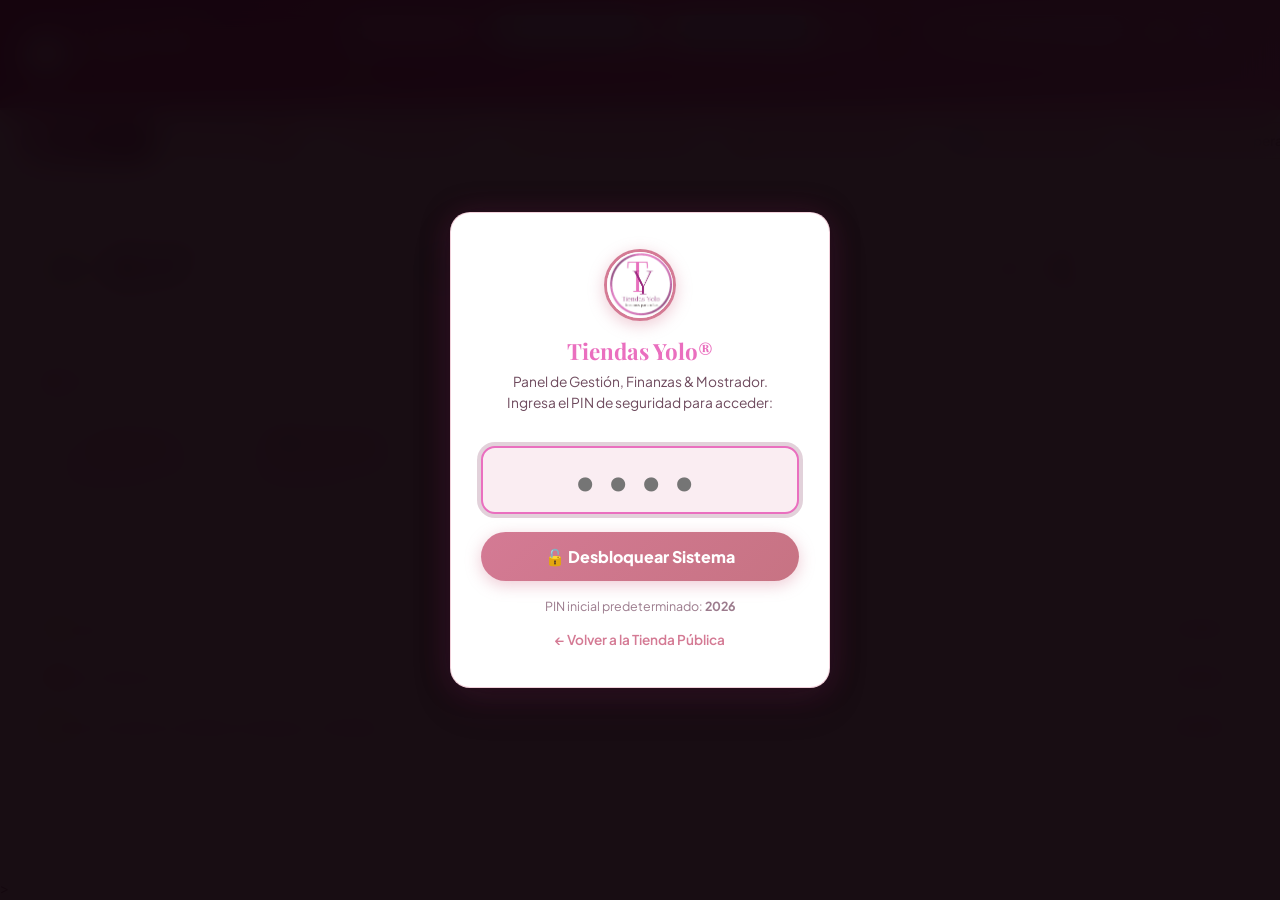
==== commit 9488f0b8: "Update BCV rate and stylesheet version" ====
--- a/admin.html
+++ b/admin.html
@@ -17,7 +17,7 @@
   <link href="https://fonts.googleapis.com/css2?family=Playfair+Display:wght@600;700&family=Plus+Jakarta+Sans:wght@400;500;600;700;800&display=swap" rel="stylesheet">
 
   <link rel="stylesheet" href="https://cdnjs.cloudflare.com/ajax/libs/font-awesome/6.5.1/css/all.min.css" />
-  <link rel="stylesheet" href="styles.css?v=20261023e">
+  <link rel="stylesheet" href="styles.css?v=20261024a">
   <style>
     /* Estilos Luxury Backoffice Tiendas Yolo */
     :root {
@@ -566,7 +566,7 @@
       <!-- Tasa Oficial BCV en vivo (Click para actualizar) -->
       <div class="bcv-admin-pill" id="topbar-bcv-pill" title="Tasa oficial BCV actualizada en tiempo real (Clic para refrescar)">
         <span class="bcv-pulse-dot"></span>
-        <span>BCV: <strong id="topbar-bcv-rate">Bs. 883.40</strong> / $</span>
+        <span>BCV: <strong id="topbar-bcv-rate">Bs. 886.23</strong> / $</span>
       </div>
 
       <!-- Estado Google Sheets en vivo -->
@@ -575,8 +575,6 @@
         <span id="topbar-cloud-text">Sheets Online</span>
       </div>
 
-
-
       <!-- Botón Cierre de Caja Diario (Reporte Z) -->
       <button type="button" class="admin-circle-btn" id="btn-topbar-report-z" title="🧾 Cierre de Caja Diario (Reporte Z)">
         🧾
@@ -587,10 +585,10 @@
         🎓
       </button>
 
-      <!-- Perfil Oficial Administrador / Desarrollador -->
-      <div class="admin-profile-pill" id="admin-profile-badge" title="Sesión Administrador: Moisés González">
+      <!-- Alternador de Perfil: Dueña / Dirección General vs Gerente / Operativo -->
+      <div class="admin-profile-pill" id="admin-profile-badge" title="Toca aquí para alternar perfil administrativo (Dueña ↔ Gerente)">
         <span class="bcv-pulse-dot" style="background:#ea6fbf; box-shadow:0 0 8px #ea6fbf;"></span>
-        <span>👨‍💻 Moisés González</span>
+        <span id="admin-profile-name">👑 Dueña (Dirección General)</span>
       </div>
 
       <!-- Forzar Actualización en Dispositivos PWA -->
@@ -854,6 +852,17 @@
         </div>
       </div>
 
+      <!-- GRÁFICO VISUAL COMPARATIVO DE INGRESOS, COSTOS Y UTILIDAD -->
+      <div class="fin-chart-box" id="fin-visual-chart-box">
+        <div class="fin-chart-title">
+          <span>📊 Balance & Flujo Operativo en Tiempo Real</span>
+          <span style="font-size:0.75rem; color:var(--text-muted); font-family:var(--font-sans);">Inspirado en Planillas Contables Oficiales</span>
+        </div>
+        <div class="fin-bar-chart" id="fin-bar-chart-bars">
+          <!-- Generado dinámicamente en admin.js -->
+        </div>
+      </div>
+
       <!-- DESGLOSE DE GASTOS POR CATEGORÍA -->
       <div class="panel-box full-width-panel" style="margin-bottom:20px;">
         <div class="panel-header">
@@ -1445,6 +1454,7 @@
                 <option value="Ingreso">🟢 Ingreso (Venta de Insumos)</option>
                 <option value="Costo">🔴 Costo de Mercancía / Reposición</option>
                 <option value="Gasto">🟠 Gasto Operativo (Delivery, Bolsas, Redes)</option>
+                <option value="Fiscal">🟣 Gasto Fiscal / Impuestos (SENIAT, Patente, IGTF)</option>
                 <option value="Retiro">🔵 Retiro de Utilidad</option>
               </select>
             </div>
@@ -1453,6 +1463,7 @@
               <select id="fin-category" class="select-styled" required>
                 <option value="Venta Insumos">Venta de Insumos</option>
                 <option value="Compra Mercancía">Compra de Mercancía / Stock</option>
+                <option value="Impuestos y Fiscal">Impuestos / SENIAT / Patente / IGTF</option>
                 <option value="Delivery y Traslados">Delivery y Traslados</option>
                 <option value="Empaques y Bolsas">Empaques y Bolsas</option>
                 <option value="Publicidad e Instagram">Publicidad e Instagram</option>
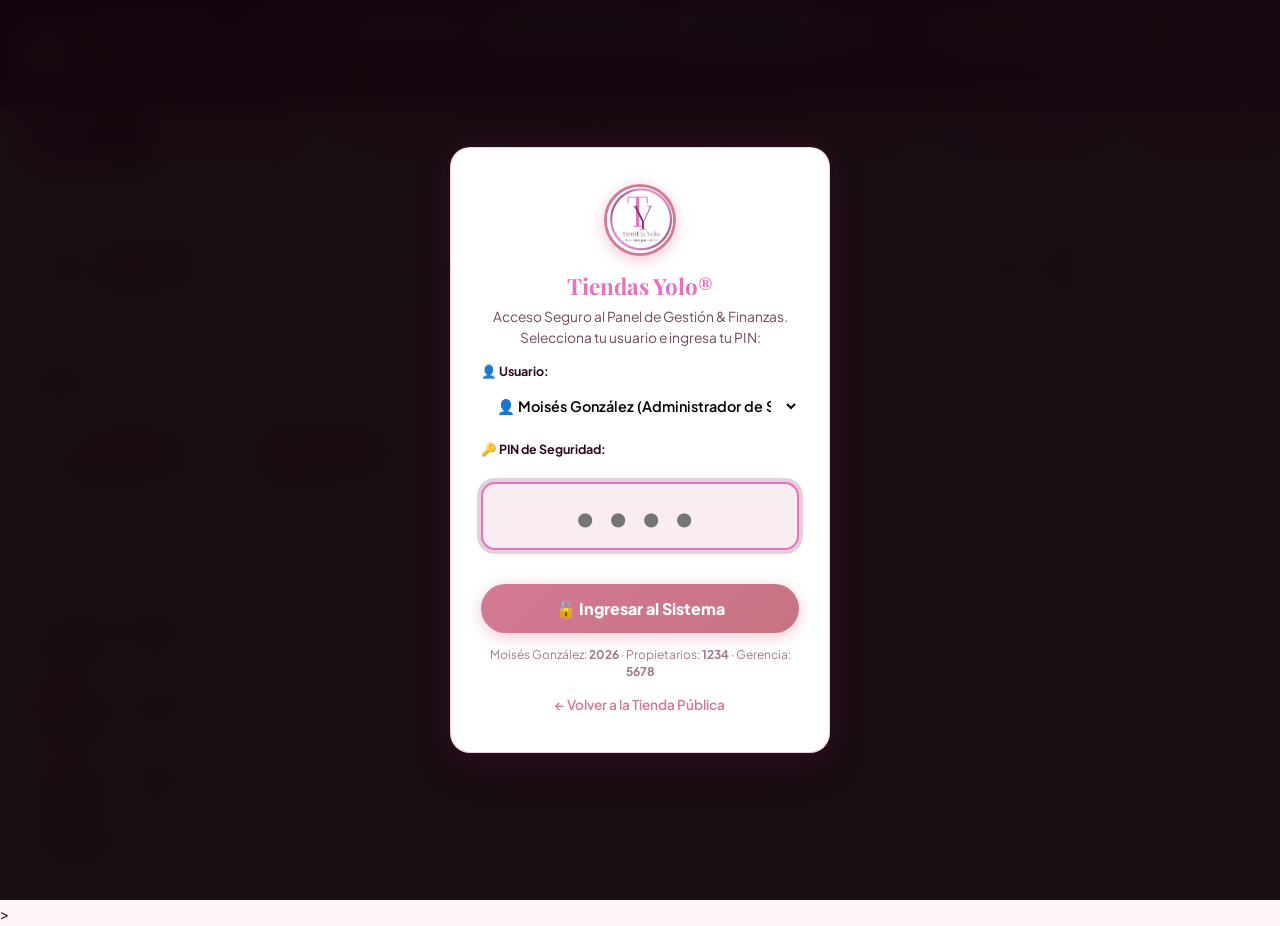
==== commit 43f513ea: "Revise admin panel content and financial rates Updated security PIN instructions and user selection " ====
--- a/admin.html
+++ b/admin.html
@@ -520,18 +520,35 @@
       <img src="logo-yolo.png" alt="Tiendas Yolo" class="pin-logo" onerror="this.onerror=null; this.src='assets/logo-yolo.png'">
       <h3 style="font-family:var(--font-serif); font-size:1.4rem; color:var(--ty-primary); margin-bottom:4px;">Tiendas Yolo®</h3>
       <p style="font-size:0.86rem; color:var(--text-secondary); margin-bottom:14px;">
-        Panel de Gestión, Finanzas & Mostrador.<br>
-        Ingresa el PIN de seguridad para acceder:
+        Acceso Seguro al Panel de Gestión & Finanzas.<br>
+        Selecciona tu usuario e ingresa tu PIN:
       </p>
+
+      <!-- SELECTOR DE USUARIO -->
+      <div style="margin-bottom:14px; text-align:left;">
+        <label for="select-admin-user" style="font-size:0.78rem; font-weight:700; color:var(--text-main); display:block; margin-bottom:5px;">
+          👤 Usuario:
+        </label>
+        <select id="select-admin-user" class="form-select" style="width:100%; padding:10px 12px; font-size:0.9rem; font-weight:600; border-radius:var(--radius-md);">
+          <option value="moises" selected>👤 Moisés González (Administrador de Sistemas)</option>
+          <option value="duena">👑 Propietarios (Dirección General & Finanzas)</option>
+          <option value="gerente">💼 Gerencia Operativa (Ventas & Mostrador)</option>
+        </select>
+      </div>
       
-      <input type="password" id="input-admin-pin" class="pin-input" maxlength="6" placeholder="••••" autocomplete="off" autofocus>
+      <div style="margin-bottom:16px;">
+        <label for="input-admin-pin" style="font-size:0.78rem; font-weight:700; color:var(--text-main); display:block; text-align:left; margin-bottom:5px;">
+          🔑 PIN de Seguridad:
+        </label>
+        <input type="password" id="input-admin-pin" class="pin-input" maxlength="6" placeholder="••••" autocomplete="off" autofocus>
+      </div>
       
-      <button class="btn-primary" id="btn-unlock-pin" style="width:100%; justify-content:center; padding:14px; font-weight:800; font-size:1rem;">
-        🔓 Desbloquear Sistema
+      <button class="btn-primary" id="btn-unlock-pin" style="width:100%; justify-content:center; padding:14px; font-weight:800; font-size:1rem; border-radius:var(--radius-pill);">
+        🔓 Ingresar al Sistema
       </button>
 
-      <p style="font-size:0.78rem; color:var(--text-muted); margin-top:16px;">
-        PIN inicial predeterminado: <strong>2026</strong>
+      <p style="font-size:0.75rem; color:var(--text-muted); margin-top:14px; line-height:1.4;">
+        Moisés González: <strong>2026</strong> · Propietarios: <strong>1234</strong> · Gerencia: <strong>5678</strong>
       </p>
       <div style="margin-top:12px;">
         <a href="./" style="font-size:0.85rem; color:var(--ty-rose-gold); text-decoration:none; font-weight:600;">
@@ -566,7 +583,7 @@
       <!-- Tasa Oficial BCV en vivo (Click para actualizar) -->
       <div class="bcv-admin-pill" id="topbar-bcv-pill" title="Tasa oficial BCV actualizada en tiempo real (Clic para refrescar)">
         <span class="bcv-pulse-dot"></span>
-        <span>BCV: <strong id="topbar-bcv-rate">Bs. 886.23</strong> / $</span>
+        <span>BCV: <strong id="topbar-bcv-rate">Bs. 887.30</strong> / $</span>
       </div>
 
       <!-- Estado Google Sheets en vivo -->
@@ -585,10 +602,10 @@
         🎓
       </button>
 
-      <!-- Alternador de Perfil: Dueña / Dirección General vs Gerente / Operativo -->
-      <div class="admin-profile-pill" id="admin-profile-badge" title="Toca aquí para alternar perfil administrativo (Dueña ↔ Gerente)">
+      <!-- Perfil de Usuario Autenticado -->
+      <div class="admin-profile-pill" id="admin-profile-badge" title="Toca aquí para cambiar de usuario o bloquear sesión" style="cursor:pointer;">
         <span class="bcv-pulse-dot" style="background:#ea6fbf; box-shadow:0 0 8px #ea6fbf;"></span>
-        <span id="admin-profile-name">👑 Dueña (Dirección General)</span>
+        <span id="admin-profile-name">👤 Moisés González (Admin)</span>
       </div>
 
       <!-- Forzar Actualización en Dispositivos PWA -->
@@ -777,6 +794,7 @@
     <div id="subtab-admin-finances" class="admin-subtab-content" style="display:none;">
       
       <!-- BARRA DE FILTRO POR FECHAS CONTABLES -->
+      <!-- BARRA DE FILTRO POR FECHAS CONTABLES -->
       <div class="finance-date-filter-bar">
         <span style="font-weight:700; font-size:0.88rem; color:var(--text-main);">📅 Período Contable:</span>
         <button type="button" class="btn-filter-date active" data-period="today">Hoy</button>
@@ -784,14 +802,28 @@
         <button type="button" class="btn-filter-date" data-period="month">Este Mes</button>
         <button type="button" class="btn-filter-date" data-period="year">Este Año</button>
         <button type="button" class="btn-filter-date" data-period="all">Histórico Completo</button>
+        <button type="button" class="btn-filter-date" data-period="custom" id="btn-period-custom">📆 Rango Personalizado</button>
+
+        <div id="finance-custom-range-inputs" style="display:none; align-items:center; gap:8px; margin-top:8px; width:100%; flex-wrap:wrap; background:rgba(234,111,191,0.08); padding:8px 12px; border-radius:var(--radius-md); border:1px dashed var(--border-rose);">
+          <span style="font-size:0.8rem; font-weight:700; color:var(--text-main);">Desde:</span>
+          <input type="date" id="fin-range-from" class="form-input" style="padding:5px 9px; font-size:0.82rem; width:auto; border-radius:var(--radius-sm);">
+          <span style="font-size:0.8rem; font-weight:700; color:var(--text-main);">Hasta:</span>
+          <input type="date" id="fin-range-to" class="form-input" style="padding:5px 9px; font-size:0.82rem; width:auto; border-radius:var(--radius-sm);">
+          <button type="button" class="btn-primary" id="btn-apply-custom-range" style="padding:5px 14px; font-size:0.82rem; border-radius:var(--radius-pill);">
+            🔍 Filtrar Rango
+          </button>
+        </div>
       </div>
 
       <!-- CUADRÍCULA MULTI-DIVISA -->
       <div class="finance-currencies-grid">
         <div class="currency-card pm-card">
           <div class="currency-card-header">
-            <span class="currency-name">📲 Pago Móvil Banesco</span>
-            <span>🇻🇪</span>
+            <span class="currency-name" style="display:inline-flex; align-items:center; gap:6px;">
+              <svg width="20" height="20" viewBox="0 0 24 24" fill="none" stroke="#00796B" stroke-width="2.2" stroke-linecap="round" stroke-linejoin="round"><rect x="5" y="2" width="14" height="20" rx="3" ry="3"></rect><line x1="12" y1="18" x2="12.01" y2="18"></line><path d="M9 6h6"></path></svg>
+              Pago Móvil Banesco
+            </span>
+            <span style="font-size:0.8rem; font-weight:700; color:#00796B; background:rgba(0,121,107,0.1); padding:2px 8px; border-radius:10px;">VES</span>
           </div>
           <div class="currency-val-main" id="cur-pm-usd">$0.00</div>
           <div class="currency-val-sub" id="cur-pm-bs">Bs. 0.00</div>
@@ -799,8 +831,11 @@
 
         <div class="currency-card cash-card">
           <div class="currency-card-header">
-            <span class="currency-name">💵 Efectivo Dólares ($)</span>
-            <span>🇺🇸</span>
+            <span class="currency-name" style="display:inline-flex; align-items:center; gap:6px;">
+              <svg width="20" height="20" viewBox="0 0 24 24" fill="none" stroke="#15803d" stroke-width="2.2" stroke-linecap="round" stroke-linejoin="round"><rect x="2" y="6" width="20" height="12" rx="2"></rect><circle cx="12" cy="12" r="2"></circle><path d="M6 12h.01M18 12h.01"></path></svg>
+              Efectivo Dólares ($)
+            </span>
+            <span style="font-size:0.8rem; font-weight:700; color:#15803d; background:rgba(21,128,61,0.1); padding:2px 8px; border-radius:10px;">USD</span>
           </div>
           <div class="currency-val-main" id="cur-cash-usd">$0.00</div>
           <div class="currency-val-sub">Caja Fuerte Tienda</div>
@@ -808,8 +843,11 @@
 
         <div class="currency-card binance-card">
           <div class="currency-card-header">
-            <span class="currency-name">🟡 Binance Pay ($)</span>
-            <span>USDT</span>
+            <span class="currency-name" style="display:inline-flex; align-items:center; gap:6px;">
+              <svg width="20" height="20" viewBox="0 0 24 24" fill="#F0B90B"><path d="M12 2.5L7.7 6.8l2.6 2.6L12 7.7l1.7 1.7 2.6-2.6L12 2.5zm0 14.3l-1.7 1.7-2.6-2.6L12 20.2l4.3-4.3-2.6-2.6-1.7 1.7zm-6.2-6.2l-2.6 2.6 2.6 2.6 2.6-2.6-2.6-2.6zm12.4 0l-2.6 2.6 2.6 2.6 2.6-2.6-2.6-2.6zM12 9.4L9.4 12l2.6 2.6 2.6-2.6-2.6-2.6z"/></svg>
+              Binance Pay ($)
+            </span>
+            <span style="font-size:0.8rem; font-weight:700; color:#B78103; background:rgba(240,185,11,0.15); padding:2px 8px; border-radius:10px;">USDT</span>
           </div>
           <div class="currency-val-main" id="cur-binance-usd">$0.00</div>
           <div class="currency-val-sub">Cripto & Dólares Digitales</div>
@@ -819,7 +857,9 @@
       <!-- TARJETAS DE RESULTADOS FINANCIEROS -->
       <div class="kpi-grid" style="margin-bottom:20px;">
         <div class="kpi-card">
-          <div class="kpi-icon-wrap" style="background:#d1fae5; color:#065f46;">📥</div>
+          <div class="kpi-icon-wrap" style="background:#d1fae5; color:#065f46;">
+            <svg width="20" height="20" viewBox="0 0 24 24" fill="none" stroke="currentColor" stroke-width="2.2" stroke-linecap="round" stroke-linejoin="round"><path d="M12 3v12m0 0l-4-4m4 4l4-4M4 17v2a2 2 0 002 2h12a2 2 0 002-2v-2"></path></svg>
+          </div>
           <div class="kpi-info">
             <span class="kpi-title">Ingresos Totales</span>
             <h3 class="kpi-value" id="fin-pill-in-val">$0.00</h3>
@@ -827,7 +867,9 @@
           </div>
         </div>
         <div class="kpi-card">
-          <div class="kpi-icon-wrap" style="background:#fee2e2; color:#991b1b;">📦</div>
+          <div class="kpi-icon-wrap" style="background:#fee2e2; color:#991b1b;">
+            <svg width="20" height="20" viewBox="0 0 24 24" fill="none" stroke="currentColor" stroke-width="2.2" stroke-linecap="round" stroke-linejoin="round"><path d="M21 16V8a2 2 0 00-1-1.73l-7-4a2 2 0 00-2 0l-7 4A2 2 0 003 8v8a2 2 0 001 1.73l7 4a2 2 0 002 0l7-4A2 2 0 0021 16z"></path><polyline points="3.27 6.96 12 12.01 20.73 6.96"></polyline><line x1="12" y1="22.08" x2="12" y2="12"></line></svg>
+          </div>
           <div class="kpi-info">
             <span class="kpi-title">Costo de Mercancía</span>
             <h3 class="kpi-value" id="fin-pill-cogs-val" style="color:#ef4444;">$0.00</h3>
@@ -835,7 +877,9 @@
           </div>
         </div>
         <div class="kpi-card">
-          <div class="kpi-icon-wrap" style="background:#fef3c7; color:#92400e;">📤</div>
+          <div class="kpi-icon-wrap" style="background:#fef3c7; color:#92400e;">
+            <svg width="20" height="20" viewBox="0 0 24 24" fill="none" stroke="currentColor" stroke-width="2.2" stroke-linecap="round" stroke-linejoin="round"><path d="M12 21V9m0 0l-4 4m4-4l4 4M4 7V5a2 2 0 012-2h12a2 2 0 012 2v2"></path></svg>
+          </div>
           <div class="kpi-info">
             <span class="kpi-title">Gastos Operativos</span>
             <h3 class="kpi-value" id="fin-pill-out-val" style="color:#f59e0b;">$0.00</h3>
@@ -843,7 +887,9 @@
           </div>
         </div>
         <div class="kpi-card">
-          <div class="kpi-icon-wrap" style="background:#dcfce7; color:#15803d;">💰</div>
+          <div class="kpi-icon-wrap" style="background:#dcfce7; color:#15803d;">
+            <svg width="20" height="20" viewBox="0 0 24 24" fill="none" stroke="currentColor" stroke-width="2.2" stroke-linecap="round" stroke-linejoin="round"><path d="M12 2v20M17 5H9.5a3.5 3.5 0 000 7h5a3.5 3.5 0 010 7H6"></path></svg>
+          </div>
           <div class="kpi-info">
             <span class="kpi-title">Utilidad Neta Real</span>
             <h3 class="kpi-value highlight-profit" id="fin-pill-net-val">$0.00</h3>
@@ -1084,7 +1130,7 @@
           <div class="form-grid-3">
             <div class="form-group">
               <label for="cfg-rate-bcv" class="form-label">Tasa del Día (Bs / USD):</label>
-              <input type="number" step="0.01" id="cfg-rate-bcv" class="form-input" value="883.40">
+              <input type="number" step="0.01" id="cfg-rate-bcv" class="form-input" value="887.30">
             </div>
             <div class="form-group">
               <label for="cfg-whatsapp" class="form-label">WhatsApp de Pedidos:</label>
@@ -1387,7 +1433,7 @@
         </div>
         <div class="row-item">
           <span>Tasa Oficial BCV:</span>
-          <span id="rz-rate">Bs. 883.40 / $</span>
+          <span id="rz-rate">Bs. 887.30 / $</span>
         </div>
 
         <div class="divider-line"></div>
@@ -1683,7 +1729,7 @@
             <div class="quote-pill-id" id="print-quote-id">COT-2026-0001</div>
             <p><strong>Fecha:</strong> <span id="print-quote-date">21/10/2026</span></p>
             <p><strong>Validez:</strong> <span id="print-quote-validity">7 días hábiles</span></p>
-            <p><strong>Tasa referencial:</strong> <span id="print-quote-rate">Bs. 883.40 / $</span></p>
+            <p><strong>Tasa referencial:</strong> <span id="print-quote-rate">Bs. 887.30 / $</span></p>
           </div>
         </div>
 
--- a/styles.css
+++ b/styles.css
@@ -2891,6 +2891,14 @@
 .footer-links a:hover {
   color: var(--ty-primary);
   text-decoration: underline;
+}
+
+.footer-links .bio-social-bar a,
+.footer-links .bio-social-icon,
+.footer-links .bio-social-icon:hover {
+  text-decoration: none !important;
+  border-bottom: none !important;
+  outline: none;
 }
 
 .footer-admin-link {
@@ -4623,5 +4631,216 @@
   margin-right: auto;
 }
 
-
-
+/* ============================================================================
+   CLUB INTRO CARD — CONTRASTE ULTRA PRECISO EN LIGHT Y DARK
+   ============================================================================ */
+.club-intro-card {
+  background: linear-gradient(135deg, rgba(234, 111, 191, 0.12), rgba(184, 35, 117, 0.08));
+  border: 1px solid var(--ty-primary);
+  border-radius: var(--radius-md);
+  padding: 14px 16px;
+  margin-bottom: 14px;
+}
+.club-intro-card h4 {
+  font-family: var(--font-serif);
+  font-size: 1rem;
+  color: var(--ty-primary-dark);
+  margin-bottom: 6px;
+  font-weight: 700;
+}
+.club-intro-card p {
+  font-size: 0.85rem;
+  color: var(--text-main);
+  line-height: 1.45;
+  margin: 0;
+}
+body.theme-dark .club-intro-card {
+  background: linear-gradient(135deg, rgba(74, 11, 49, 0.75), rgba(112, 26, 73, 0.6)) !important;
+  border-color: var(--ty-primary);
+}
+body.theme-dark .club-intro-card h4 {
+  color: #ffbfe5 !important;
+}
+body.theme-dark .club-intro-card p {
+  color: #fdf2f6 !important;
+}
+
+/* ============================================================================
+   SKU BADGE — NO WRAP PARA QUE NO SE CORTE EN DOS LÍNEAS
+   ============================================================================ */
+.sku-badge,
+.styled-table td .sku-badge,
+.styled-table td span[style*="monospace"] {
+  white-space: nowrap !important;
+  display: inline-block !important;
+  letter-spacing: 0.02em;
+}
+
+/* ============================================================================
+   ADMIN PROFILE SWITCHER PILL & INTERACCIÓN
+   ============================================================================ */
+.admin-profile-pill {
+  cursor: pointer;
+  transition: transform 0.18s ease, background 0.2s ease, box-shadow 0.2s ease;
+  user-select: none;
+}
+.admin-profile-pill:hover {
+  transform: translateY(-1px);
+  filter: brightness(1.08);
+}
+
+/* ============================================================================
+   GRÁFICOS FINANCIEROS SIMPLIFICADOS (BAR CHART & CASH FLOW)
+   ============================================================================ */
+.fin-chart-box {
+  background: var(--bg-surface);
+  border: 1px solid var(--border-light);
+  border-radius: var(--radius-md);
+  padding: 16px;
+  margin-bottom: 20px;
+}
+.fin-chart-title {
+  font-family: var(--font-serif);
+  font-size: 1.05rem;
+  color: var(--ty-primary-dark);
+  margin-bottom: 12px;
+  display: flex;
+  align-items: center;
+  justify-content: space-between;
+}
+.fin-bar-chart {
+  display: flex;
+  flex-direction: column;
+  gap: 10px;
+  padding: 8px 0;
+}
+.fin-bar-item {
+  display: grid;
+  grid-template-columns: 140px 1fr 100px;
+  align-items: center;
+  gap: 12px;
+  font-size: 0.84rem;
+}
+.fin-bar-label {
+  font-weight: 600;
+  color: var(--text-main);
+  white-space: nowrap;
+}
+.fin-bar-track {
+  height: 12px;
+  background: var(--bg-subtle);
+  border-radius: var(--radius-pill);
+  overflow: hidden;
+  position: relative;
+}
+.fin-bar-fill {
+  height: 100%;
+  border-radius: var(--radius-pill);
+  transition: width 0.5s cubic-bezier(0.16, 1, 0.3, 1);
+}
+.fin-bar-val {
+  text-align: right;
+  font-weight: 700;
+  color: var(--text-main);
+}
+
+/* ============================================================================
+   BOTONES WHATSAPP DE ALTO CONTRASTE EN HERO CARD
+   ============================================================================ */
+.btn-hero-wa {
+  background: #ffffff !important;
+  color: #2b0b1d !important;
+  border: 1.5px solid #25D366 !important;
+  padding: 10px 18px !important;
+  border-radius: var(--radius-pill) !important;
+  font-weight: 700 !important;
+  font-size: 0.88rem !important;
+  display: inline-flex !important;
+  align-items: center !important;
+  gap: 8px !important;
+  text-decoration: none !important;
+  box-shadow: 0 4px 16px rgba(0, 0, 0, 0.16) !important;
+  transition: all var(--trans-fast) !important;
+  white-space: nowrap !important;
+}
+.btn-hero-wa i {
+  color: #25D366 !important;
+  font-size: 1.25rem !important;
+}
+.btn-hero-wa:hover {
+  transform: translateY(-2px) scale(1.02) !important;
+  background: #f0fdf4 !important;
+  box-shadow: 0 6px 20px rgba(37, 211, 102, 0.35) !important;
+  border-color: #16a34a !important;
+}
+.btn-hero-wa.wa-sales {
+  border-color: #10b981 !important;
+}
+.btn-hero-wa.wa-sales i {
+  color: #10b981 !important;
+}
+
+/* ============================================================================
+   PERIOD FILTER BUTTONS (ACTIVE STATE) & CUSTOM RANGE INPUTS
+   ============================================================================ */
+.btn-filter-date {
+  background: var(--bg-surface);
+  border: 1px solid var(--border-light);
+  color: var(--text-secondary);
+  padding: 6px 14px;
+  border-radius: var(--radius-pill);
+  font-size: 0.82rem;
+  font-weight: 600;
+  cursor: pointer;
+  transition: all 0.2s ease;
+}
+.btn-filter-date:hover {
+  border-color: var(--ty-primary);
+  color: var(--ty-primary-dark);
+}
+.btn-filter-date.active {
+  background: var(--ty-primary) !important;
+  color: #ffffff !important;
+  border-color: var(--ty-primary-dark) !important;
+  box-shadow: 0 2px 8px rgba(234, 111, 191, 0.4) !important;
+}
+#finance-custom-range-inputs {
+  display: inline-flex;
+  align-items: center;
+  gap: 8px;
+  background: var(--bg-subtle);
+  padding: 4px 10px;
+  border-radius: var(--radius-md);
+  border: 1px solid var(--border-rose);
+}
+
+/* FOOTER PHONES CLEANUP */
+.footer-phones-wrap {
+  display: flex;
+  flex-direction: column;
+  gap: 6px;
+  margin-top: 4px;
+}
+.footer-phone-link {
+  color: var(--text-secondary) !important;
+  text-decoration: none !important;
+  font-size: 0.88rem;
+  display: inline-flex;
+  align-items: center;
+  gap: 6px;
+  transition: color 0.2s ease;
+}
+.footer-phone-link:hover {
+  color: #25D366 !important;
+  text-decoration: none !important;
+}
+.footer-rif-badge {
+  font-size: 0.82rem;
+  color: var(--text-muted);
+  margin-top: 4px;
+}
+
+
+
+
+
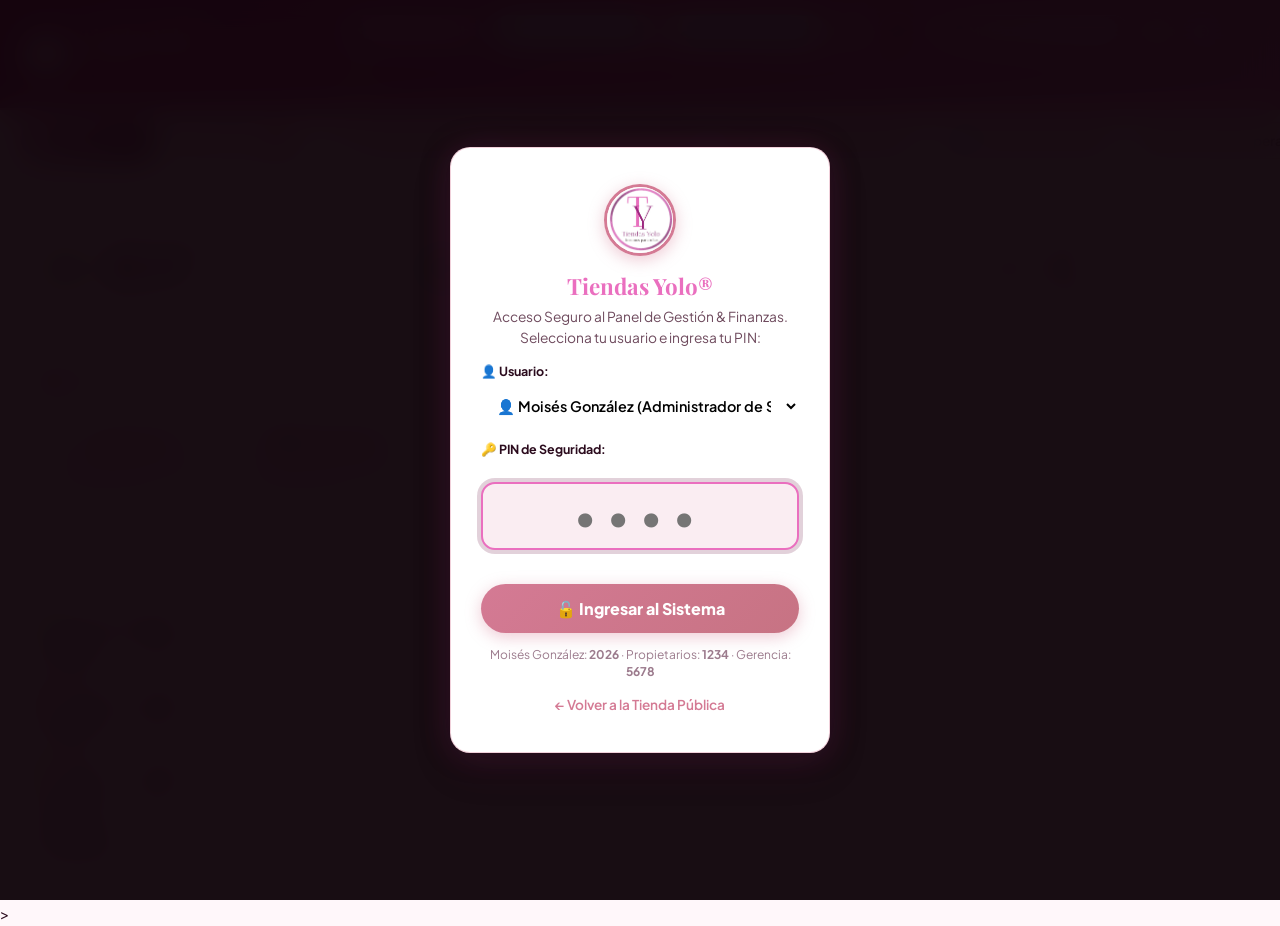
==== commit aab5a1a5: "Update delivery conditions and script version in admin.html" ====
--- a/admin.html
+++ b/admin.html
@@ -1769,7 +1769,7 @@
         </table>
 
         <div class="quote-terms-box">
-          <p><strong>Condiciones Comerciales:</strong> Precios calculados a la tasa oficial del BCV del día. Delivery en Maracaibo calculado por kilometraje GPS desde Urb. El Trébol ($0.50/km).</p>
+          <p><strong>Condiciones Comerciales:</strong> Precios calculados a la tasa oficial del BCV del día. Delivery en Maracaibo calculado según la dirección de entrega.</p>
           <p class="quote-signature-note"><em>“Yo lo compro, Yo lo merezco” — Tiendas Yolo®.</em></p>
         </div>
       </div>
@@ -1780,6 +1780,6 @@
   <div id="toast-notification-container" class="toast-container"></div>
 
   <!-- SCRIPT PRIVADO DEL PANEL DE GESTIÓN -->
-  <script src="admin.js?v=20261023e"></script>
+  <script src="admin.js?v=20261024_v8"></script>
 </body>
 </html>
--- a/styles.css
+++ b/styles.css
@@ -881,8 +881,9 @@
 }
 
 .product-image-container {
-  height: 200px;
-  background: linear-gradient(135deg, #fdf2f6, #fce7f0);
+  width: 100%;
+  height: 220px;
+  background: var(--bg-subtle);
   display: flex;
   align-items: center;
   justify-content: center;
@@ -891,18 +892,43 @@
 }
 
 body.theme-dark .product-image-container {
-  background: linear-gradient(135deg, #2b0b1d, #3d1028);
+  background: #1b0713;
 }
 
 .product-img {
-  max-height: 80%;
-  max-width: 80%;
-  object-fit: contain;
-  transition: transform var(--trans-smooth);
+  width: 100%;
+  height: 100%;
+  max-width: 100%;
+  max-height: 100%;
+  object-fit: cover;
+  display: block;
+  transition: transform 0.4s cubic-bezier(0.16, 1, 0.3, 1), opacity 0.25s ease;
 }
 
 .product-card:hover .product-img {
   transform: scale(1.06);
+}
+
+.badge-tag {
+  position: absolute;
+  top: 10px;
+  left: 10px;
+  z-index: 5;
+  font-size: 0.72rem;
+  font-weight: 800;
+  padding: 4px 10px;
+  border-radius: var(--radius-pill);
+  box-shadow: 0 4px 12px rgba(0, 0, 0, 0.25);
+  display: inline-flex;
+  align-items: center;
+  gap: 4px;
+  letter-spacing: 0.02em;
+}
+
+.badge-tag.featured {
+  background: linear-gradient(135deg, #FFF9D2, #FFE57F);
+  color: #7c144e;
+  border: 1px solid rgba(229, 190, 78, 0.75);
 }
 
 .product-badges-top {
@@ -2624,8 +2650,8 @@
   }
 
   .product-image-container {
-    height: 130px !important;
-    padding: 6px;
+    height: 160px !important;
+    padding: 0 !important;
   }
 
   .product-details {
@@ -4840,7 +4866,76 @@
   margin-top: 4px;
 }
 
-
-
-
-
+/* ============================================================================
+   ESTILOS GESTOR DE TONOS & FOTOS POR TONO (MODO EDITOR)
+   ============================================================================ */
+.pe-tone-row {
+  display: grid;
+  grid-template-columns: 36px 1fr 1fr 40px;
+  gap: 8px;
+  align-items: center;
+  background: var(--bg-subtle);
+  padding: 8px 10px;
+  border-radius: var(--radius-sm);
+  border: 1px solid var(--border-light);
+}
+
+.pe-tone-color {
+  width: 34px;
+  height: 34px;
+  border: none;
+  border-radius: var(--radius-pill);
+  cursor: pointer;
+  background: transparent;
+  padding: 0;
+}
+
+.pe-tone-img-wrap {
+  display: flex;
+  align-items: center;
+  gap: 6px;
+}
+
+.pe-tone-thumb {
+  width: 34px;
+  height: 34px;
+  object-fit: cover;
+  border-radius: 4px;
+  border: 1px solid var(--border-light);
+  flex-shrink: 0;
+}
+
+.btn-delete-tone {
+  background: #fee2e2;
+  color: #ef4444;
+  border: none;
+  border-radius: var(--radius-sm);
+  height: 34px;
+  display: flex;
+  align-items: center;
+  justify-content: center;
+  cursor: pointer;
+  font-weight: 700;
+  transition: background 0.2s ease;
+}
+
+.btn-delete-tone:hover {
+  background: #fecaca;
+}
+
+/* SVG ICONS LUXURY ALIGNMENT */
+.install-icon svg,
+.account-icon svg,
+.help-icon svg,
+.cart-icon svg,
+.search-icon svg {
+  display: inline-flex;
+  align-items: center;
+  vertical-align: middle;
+}
+
+
+
+
+
+
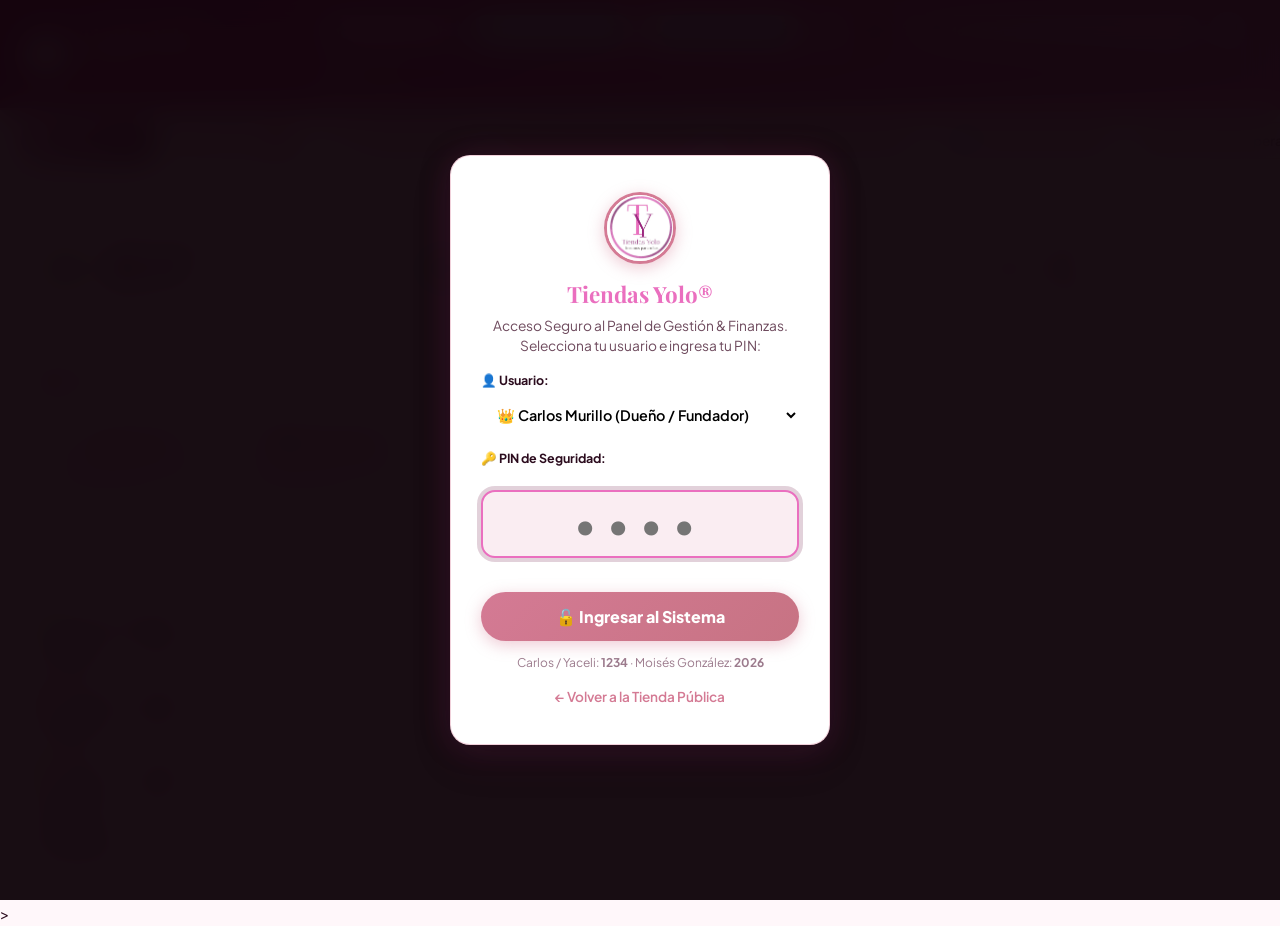
==== commit bd5ced04: "Modify admin user options and add VIP rules Updated admin user selection and added VIP club rules se" ====
--- a/admin.html
+++ b/admin.html
@@ -530,9 +530,9 @@
           👤 Usuario:
         </label>
         <select id="select-admin-user" class="form-select" style="width:100%; padding:10px 12px; font-size:0.9rem; font-weight:600; border-radius:var(--radius-md);">
-          <option value="moises" selected>👤 Moisés González (Administrador de Sistemas)</option>
-          <option value="duena">👑 Propietarios (Dirección General & Finanzas)</option>
-          <option value="gerente">💼 Gerencia Operativa (Ventas & Mostrador)</option>
+          <option value="carlos" selected>👑 Carlos Murillo (Dueño / Fundador)</option>
+          <option value="yaceli">👑 Yaceli Beltrán (Dueña / Fundadora)</option>
+          <option value="moises">👤 Moisés González (Soporte Técnico & Dev)</option>
         </select>
       </div>
       
@@ -548,7 +548,7 @@
       </button>
 
       <p style="font-size:0.75rem; color:var(--text-muted); margin-top:14px; line-height:1.4;">
-        Moisés González: <strong>2026</strong> · Propietarios: <strong>1234</strong> · Gerencia: <strong>5678</strong>
+        Carlos / Yaceli: <strong>1234</strong> · Moisés González: <strong>2026</strong>
       </p>
       <div style="margin-top:12px;">
         <a href="./" style="font-size:0.85rem; color:var(--ty-rose-gold); text-decoration:none; font-weight:600;">
@@ -1156,6 +1156,39 @@
           <button class="btn-primary" id="btn-save-commercial-config">💾 Guardar Parámetros</button>
         </div>
 
+        <!-- REGLAS DEL CLUB MANICURISTA VIP (CONFIGURACIÓN PROPIETARIOS) -->
+        <div class="settings-card" style="border: 2px solid var(--border-rose); background: linear-gradient(to bottom right, var(--bg-surface), #fff8fb);">
+          <div class="card-icon-title">
+            <span class="card-icon">👑</span>
+            <div>
+              <h4 class="card-heading" style="color:var(--ty-primary);">Reglas del Club Manicurista VIP</h4>
+              <p class="card-subheading">Control exclusivo para los dueños: define los requisitos de lealtad y el porcentaje de descuento automático.</p>
+            </div>
+          </div>
+
+          <div class="form-grid-3">
+            <div class="form-group">
+              <label for="cfg-vip-active" class="form-label">Estado del Club VIP:</label>
+              <select id="cfg-vip-active" class="form-select">
+                <option value="true" selected>✅ Activo (Aplicar beneficios)</option>
+                <option value="false">⏸️ Pausado</option>
+              </select>
+            </div>
+            <div class="form-group">
+              <label for="cfg-vip-min-orders" class="form-label">Pedidos Mínimos para ser VIP:</label>
+              <input type="number" id="cfg-vip-min-orders" class="form-input" value="5" min="1" step="1">
+              <small style="color:var(--text-muted); font-size:0.75rem;">Clientas con esta cantidad de pedidos acceden al estatus VIP.</small>
+            </div>
+            <div class="form-group">
+              <label for="cfg-vip-discount-percent" class="form-label">% Descuento VIP en Compras:</label>
+              <input type="number" id="cfg-vip-discount-percent" class="form-input" value="10" min="1" max="50" step="1">
+              <small style="color:var(--text-muted); font-size:0.75rem;">Porcentaje de descuento automático aplicado en su carrito.</small>
+            </div>
+          </div>
+
+          <button class="btn-primary" id="btn-save-vip-config" style="background:var(--ty-primary);">👑 Guardar Reglas VIP</button>
+        </div>
+
         <!-- CONFIGURACIÓN DE CUENTAS & MÉTODOS DE PAGO -->
         <div class="settings-card">
           <div class="card-icon-title">
@@ -1242,7 +1275,7 @@
             </div>
             <div class="form-group">
               <label for="cfg-top-announcement" class="form-label">Barra Superior de Anuncio:</label>
-              <input type="text" id="cfg-top-announcement" class="form-input" value="Maracaibo: Delivery por GPS a $0.50/km">
+              <input type="text" id="cfg-top-announcement" class="form-input" value="Maracaibo: Delivery en Vehículo con Tarifa por GPS">
             </div>
           </div>
 
@@ -1777,9 +1810,26 @@
     </div>
   </div>
 
+  <!-- MODAL VISOR DE COMPROBANTE DE PAGO -->
+  <div id="modal-voucher-viewer" class="admin-modal" style="display:none; position:fixed; inset:0; background:rgba(0,0,0,0.8); z-index:99999; align-items:center; justify-content:center; padding:16px;">
+    <div style="background:var(--bg-surface); max-width:550px; width:100%; border-radius:var(--radius-lg); overflow:hidden; box-shadow:var(--shadow-xl); border:1px solid var(--border-light); animation:scaleIn 0.2s ease-out;">
+      <div style="padding:14px 18px; display:flex; justify-content:space-between; align-items:center; border-bottom:1px solid var(--border-light); background:var(--bg-subtle);">
+        <strong id="voucher-viewer-title" style="font-size:1rem; color:var(--text-main);">📸 Comprobante de Pago</strong>
+        <button type="button" id="btn-close-voucher-viewer" style="background:none; border:none; font-size:1.5rem; cursor:pointer; color:var(--text-muted); line-height:1;">&times;</button>
+      </div>
+      <div style="padding:16px; text-align:center; max-height:75vh; overflow-y:auto; background:#18181b;">
+        <img id="voucher-viewer-img" src="" alt="Comprobante" style="max-width:100%; max-height:65vh; border-radius:6px; object-fit:contain; box-shadow:0 4px 16px rgba(0,0,0,0.6);">
+      </div>
+      <div style="padding:12px 18px; display:flex; justify-content:space-between; align-items:center; border-top:1px solid var(--border-light); background:var(--bg-subtle);">
+        <span id="voucher-viewer-ref" style="font-size:0.82rem; color:var(--text-secondary); font-weight:600;">Ref: -</span>
+        <button type="button" class="btn-secondary" id="btn-close-voucher-modal" style="padding:6px 14px; font-size:0.85rem;">Cerrar</button>
+      </div>
+    </div>
+  </div>
+
   <div id="toast-notification-container" class="toast-container"></div>
 
   <!-- SCRIPT PRIVADO DEL PANEL DE GESTIÓN -->
-  <script src="admin.js?v=20261024_v8"></script>
+  <script src="admin.js?v=20261024_v9"></script>
 </body>
 </html>
--- a/styles.css
+++ b/styles.css
@@ -1725,63 +1725,111 @@
 .cart-item-row {
   display: flex;
   align-items: center;
-  gap: 12px;
-  padding: 10px;
+  gap: 10px;
+  padding: 8px 10px;
   background-color: var(--bg-subtle);
   border-radius: var(--radius-md);
   border: 1px solid var(--border-light);
-}
-
+  width: 100%;
+  box-sizing: border-box;
+  overflow: hidden;
+}
+
+.cart-item-thumb,
 .cart-item-img {
-  width: 50px;
-  height: 50px;
+  width: 44px;
+  height: 44px;
+  min-width: 44px;
+  max-width: 44px;
   border-radius: var(--radius-sm);
   object-fit: cover;
   background: #fff;
+  flex-shrink: 0;
 }
 
 .cart-item-info {
   flex: 1;
-}
-
+  min-width: 0;
+  display: flex;
+  flex-direction: column;
+  gap: 2px;
+}
+
+.cart-item-name,
 .cart-item-title {
-  font-size: 0.88rem;
+  font-size: 0.82rem;
   font-weight: 700;
   color: var(--text-main);
   line-height: 1.2;
+  word-break: break-word;
 }
 
 .cart-item-price {
-  font-size: 0.8rem;
+  font-size: 0.76rem;
   font-weight: 600;
   color: var(--ty-primary);
 }
 
-.cart-qty-controls {
-  display: flex;
-  align-items: center;
-  gap: 6px;
-}
-
-.btn-qty {
+.cart-item-subtotal {
+  font-size: 0.72rem;
+  color: var(--text-muted);
+}
+
+.cart-item-actions {
+  display: flex;
+  align-items: center;
+  gap: 5px;
+  flex-shrink: 0;
+}
+
+.card-qty-stepper.compact {
+  display: inline-flex;
+  align-items: center;
+  background: var(--bg-surface);
+  border: 1px solid var(--border-light);
+  border-radius: var(--radius-pill);
+  padding: 2px 4px;
+  gap: 2px;
+}
+
+.card-qty-stepper.compact .btn-stepper {
+  width: 22px;
+  height: 22px;
+  font-size: 0.75rem;
+  border: none;
+  background: transparent;
+  cursor: pointer;
+  display: flex;
+  align-items: center;
+  justify-content: center;
+  font-weight: 800;
+  color: var(--text-main);
+}
+
+.card-qty-stepper.compact .stepper-val {
+  font-size: 0.8rem;
+  font-weight: 800;
+  min-width: 18px;
+  text-align: center;
+}
+
+.btn-remove-item {
+  background: rgba(239, 68, 68, 0.12);
+  border: none;
+  border-radius: var(--radius-sm);
   width: 26px;
   height: 26px;
-  border-radius: var(--radius-sm);
-  background: var(--bg-surface);
-  border: 1px solid var(--border-light);
-  font-weight: 800;
   display: flex;
   align-items: center;
   justify-content: center;
-  font-size: 0.85rem;
-  color: var(--text-main);
-}
-
-.cart-qty-num {
-  font-size: 0.88rem;
-  font-weight: 800;
-  min-width: 20px;
-  text-align: center;
+  cursor: pointer;
+  font-size: 0.8rem;
+  color: #ef4444;
+  transition: var(--trans-fast);
+}
+
+.btn-remove-item:hover {
+  background: rgba(239, 68, 68, 0.25);
 }
 
 .cart-delivery-section {
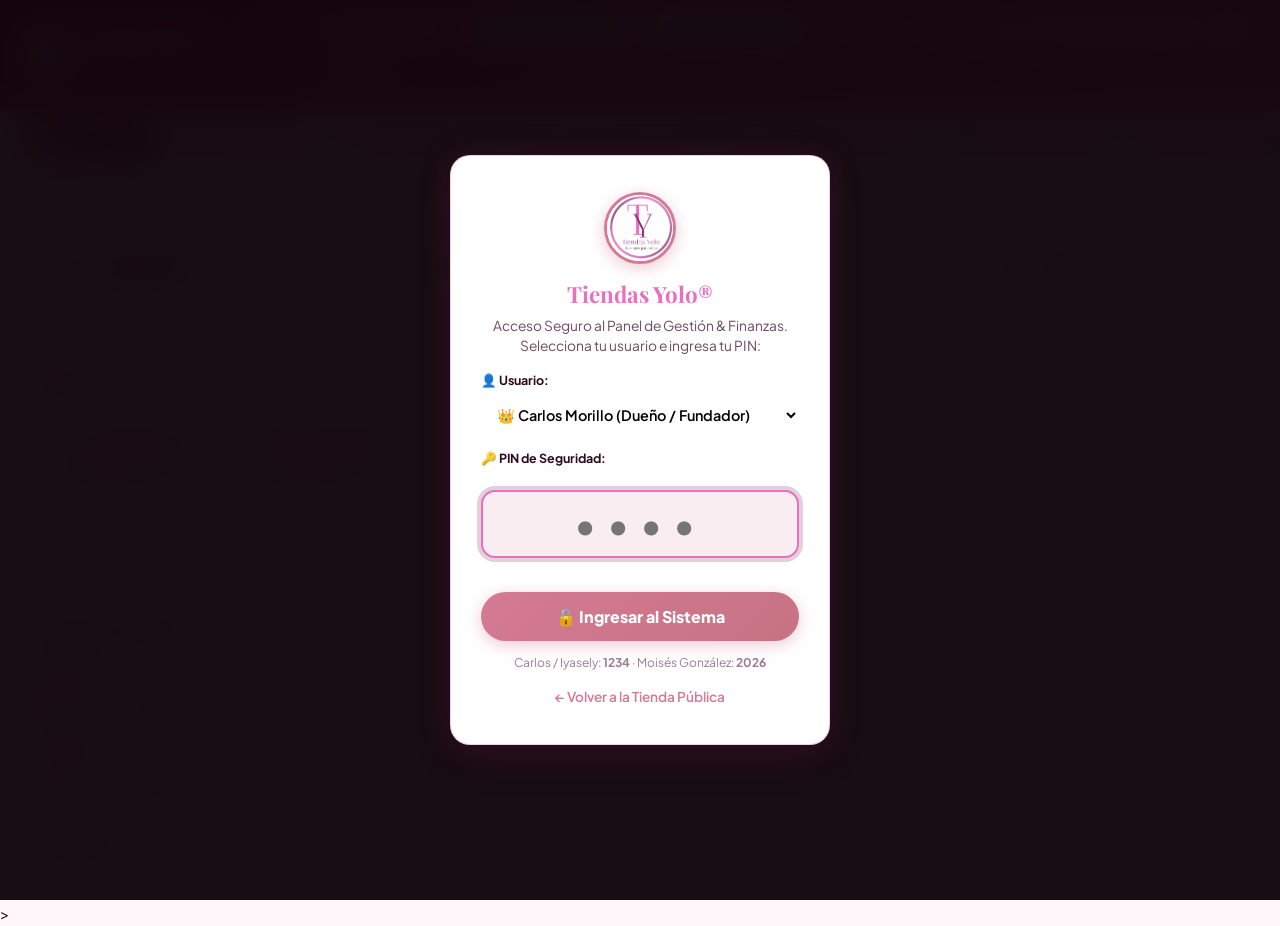
==== commit ca8811ff: "Fix user names and update script version in admin.html" ====
--- a/admin.html
+++ b/admin.html
@@ -530,8 +530,8 @@
           👤 Usuario:
         </label>
         <select id="select-admin-user" class="form-select" style="width:100%; padding:10px 12px; font-size:0.9rem; font-weight:600; border-radius:var(--radius-md);">
-          <option value="carlos" selected>👑 Carlos Murillo (Dueño / Fundador)</option>
-          <option value="yaceli">👑 Yaceli Beltrán (Dueña / Fundadora)</option>
+          <option value="carlos" selected>👑 Carlos Morillo (Dueño / Fundador)</option>
+          <option value="iyasely">👑 Iyasely Beltran (Dueña / Fundadora)</option>
           <option value="moises">👤 Moisés González (Soporte Técnico & Dev)</option>
         </select>
       </div>
@@ -548,7 +548,7 @@
       </button>
 
       <p style="font-size:0.75rem; color:var(--text-muted); margin-top:14px; line-height:1.4;">
-        Carlos / Yaceli: <strong>1234</strong> · Moisés González: <strong>2026</strong>
+        Carlos / Iyasely: <strong>1234</strong> · Moisés González: <strong>2026</strong>
       </p>
       <div style="margin-top:12px;">
         <a href="./" style="font-size:0.85rem; color:var(--ty-rose-gold); text-decoration:none; font-weight:600;">
@@ -1830,6 +1830,6 @@
   <div id="toast-notification-container" class="toast-container"></div>
 
   <!-- SCRIPT PRIVADO DEL PANEL DE GESTIÓN -->
-  <script src="admin.js?v=20261024_v9"></script>
+  <script src="admin.js?v=20261024_v10"></script>
 </body>
 </html>
